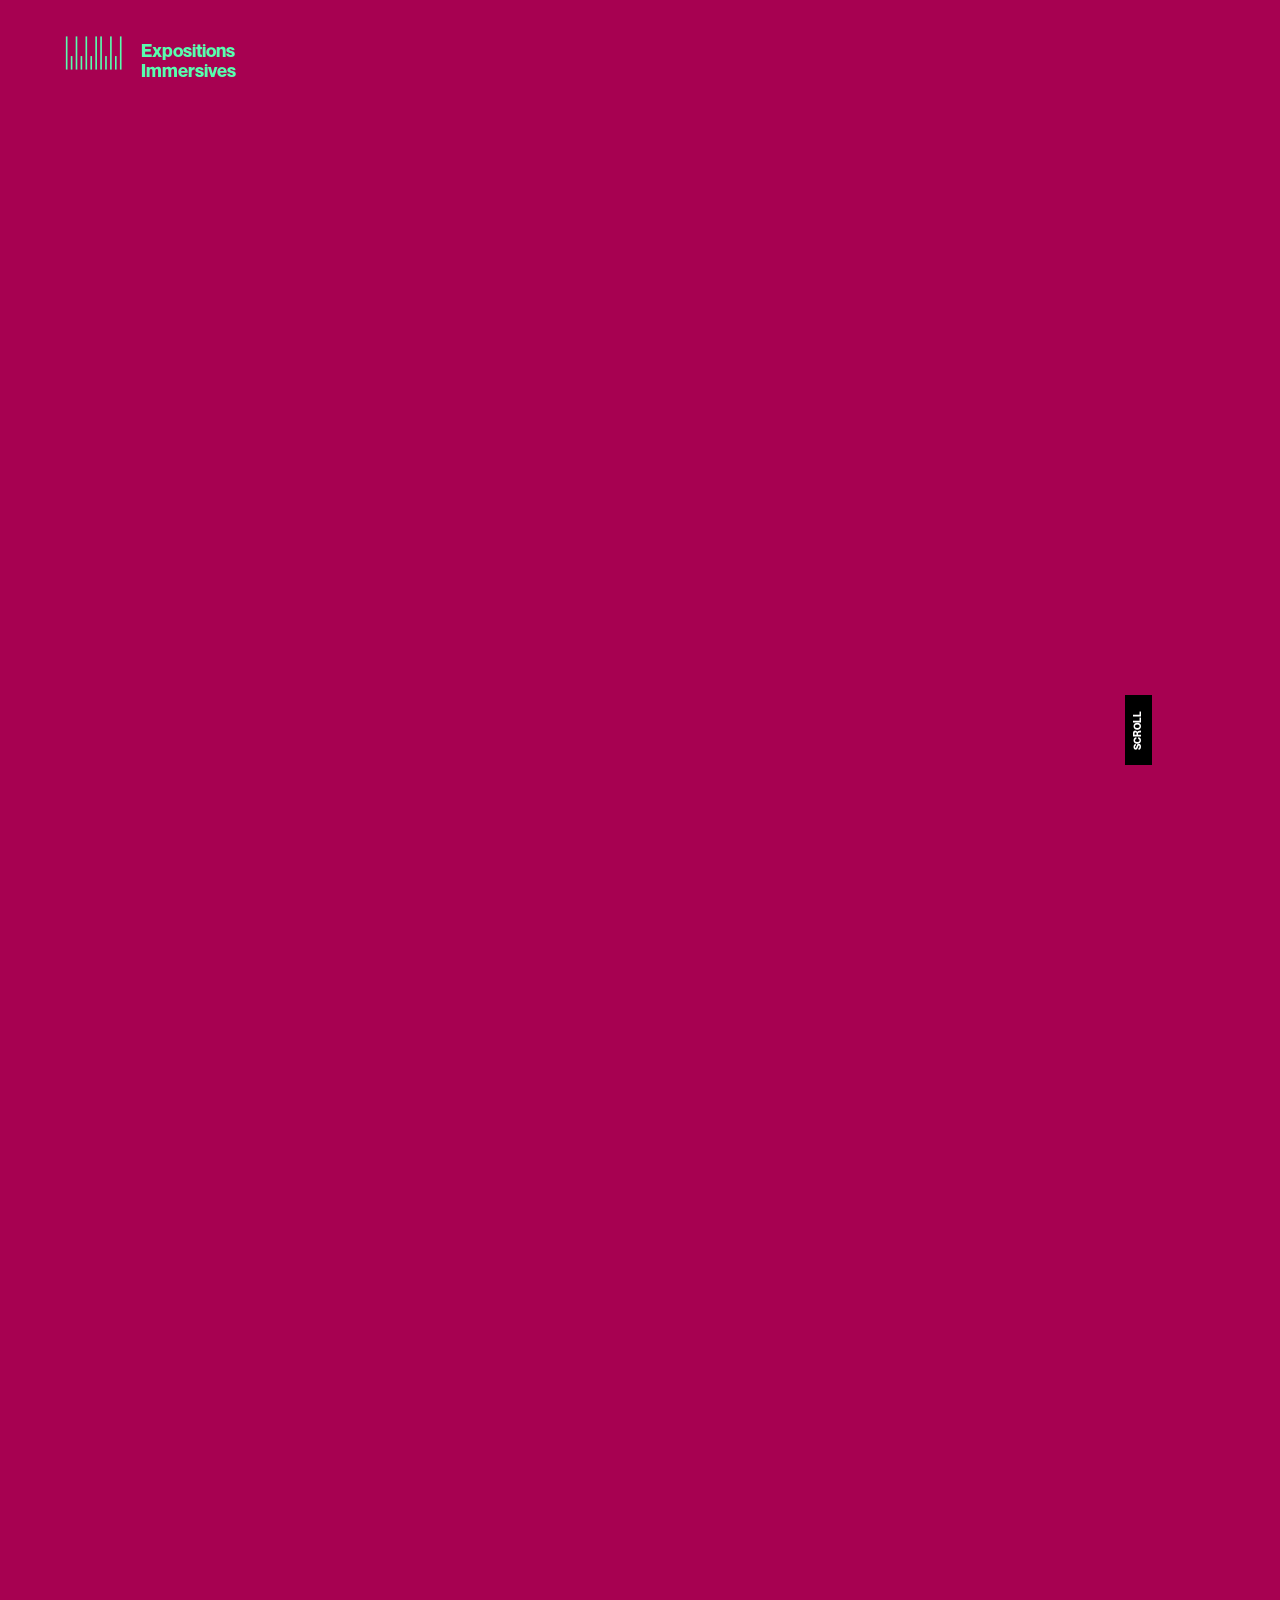
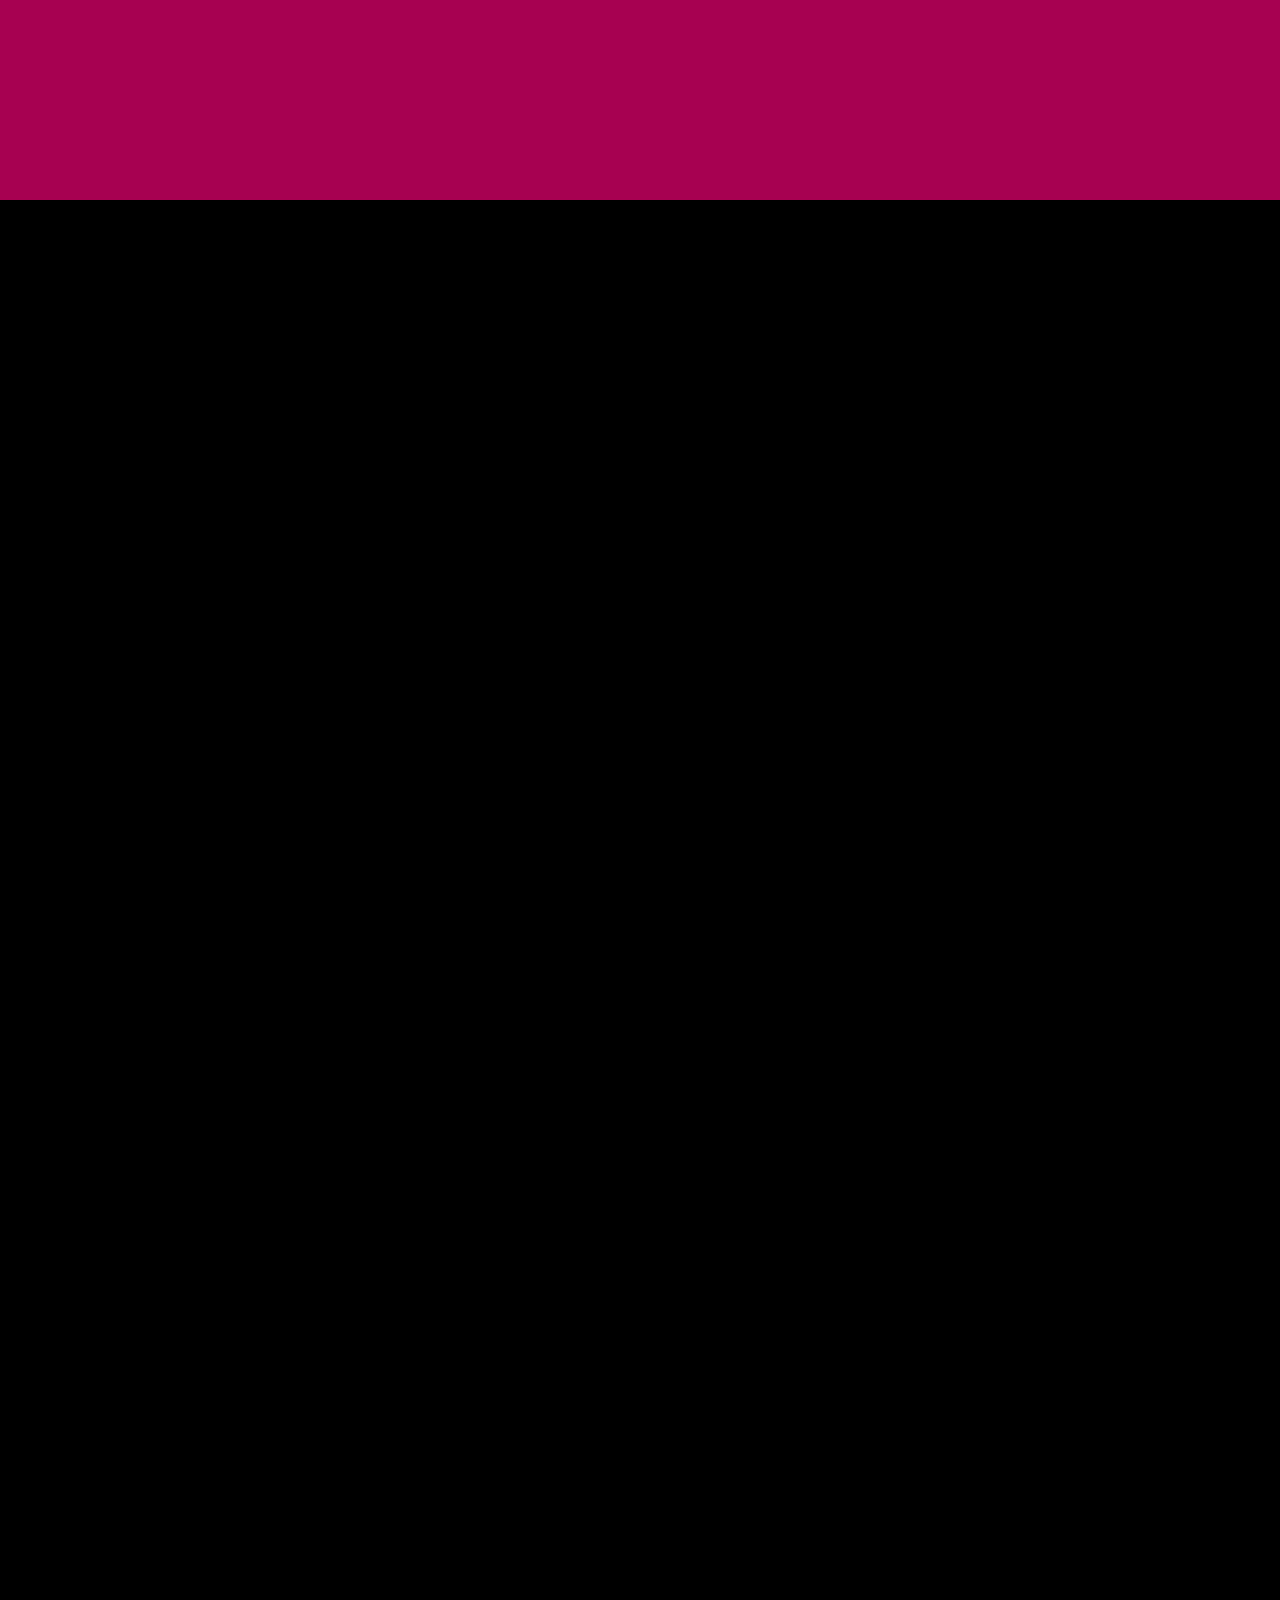
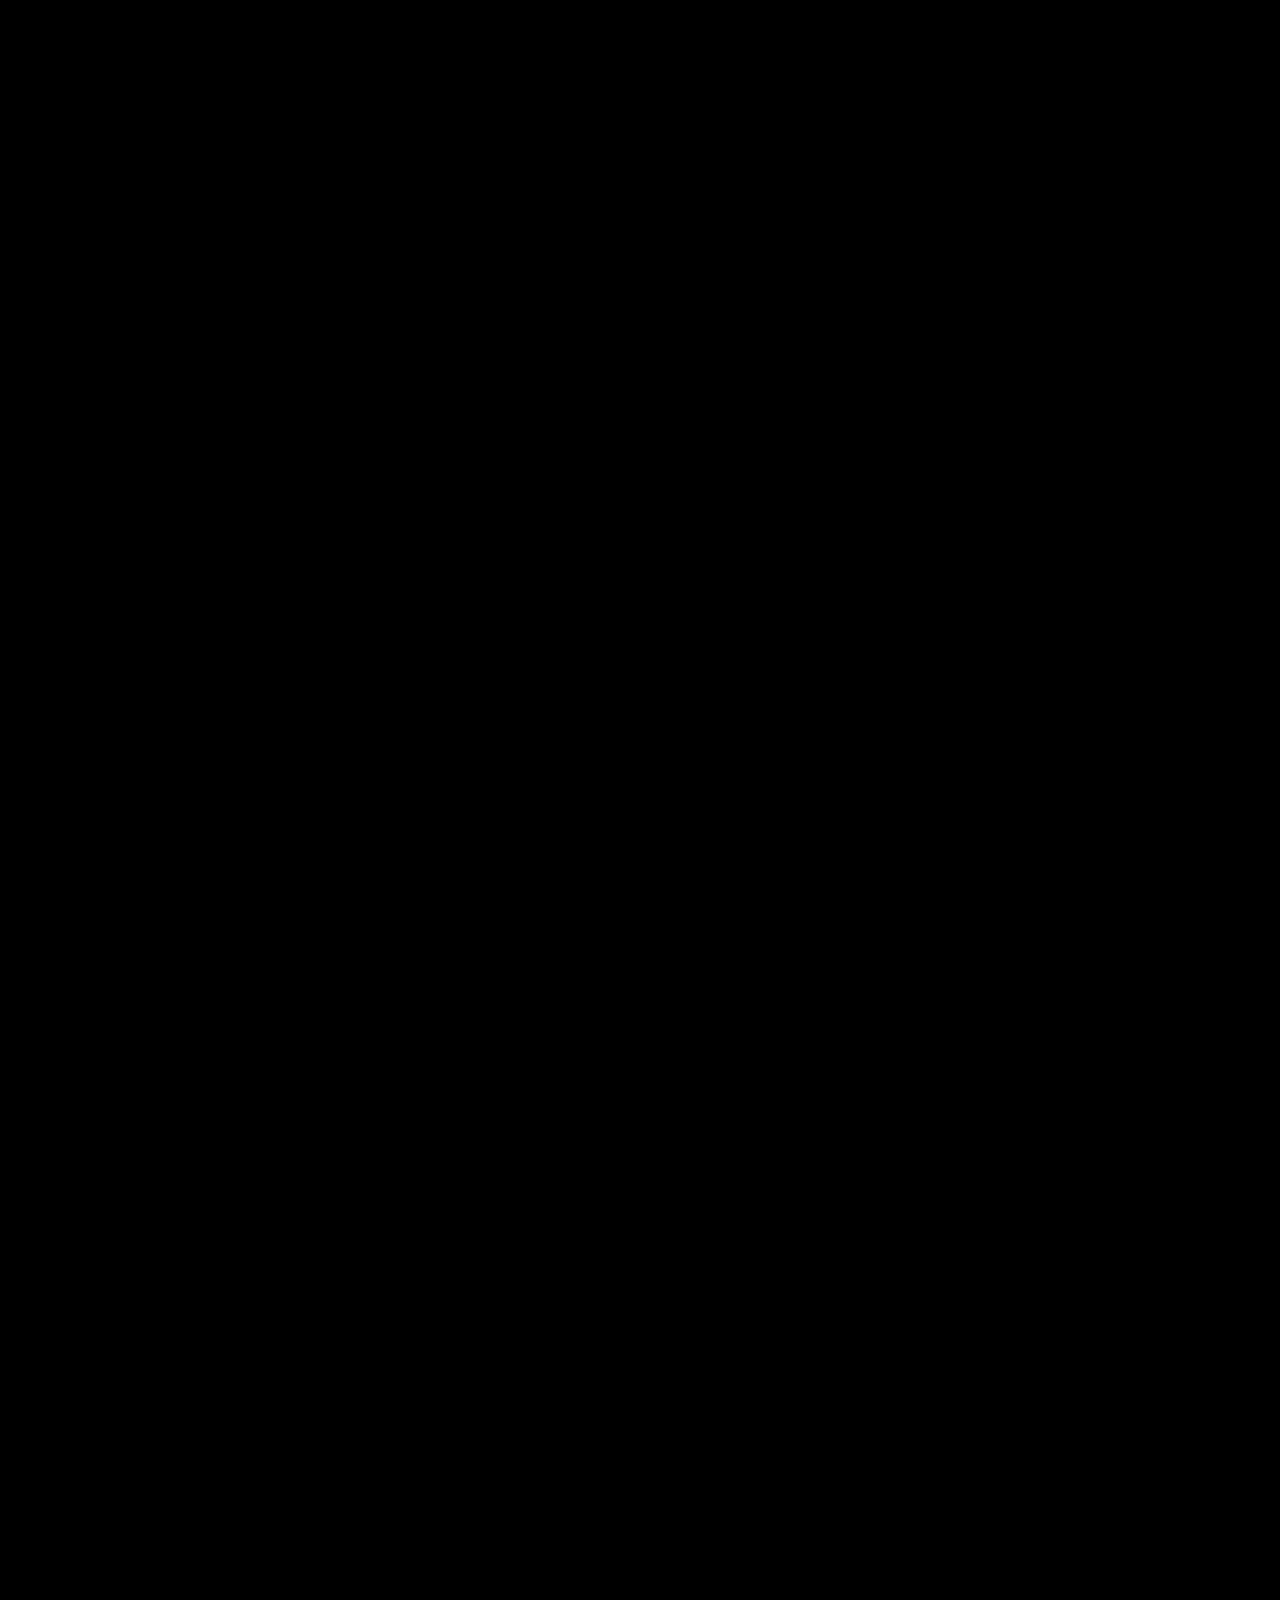
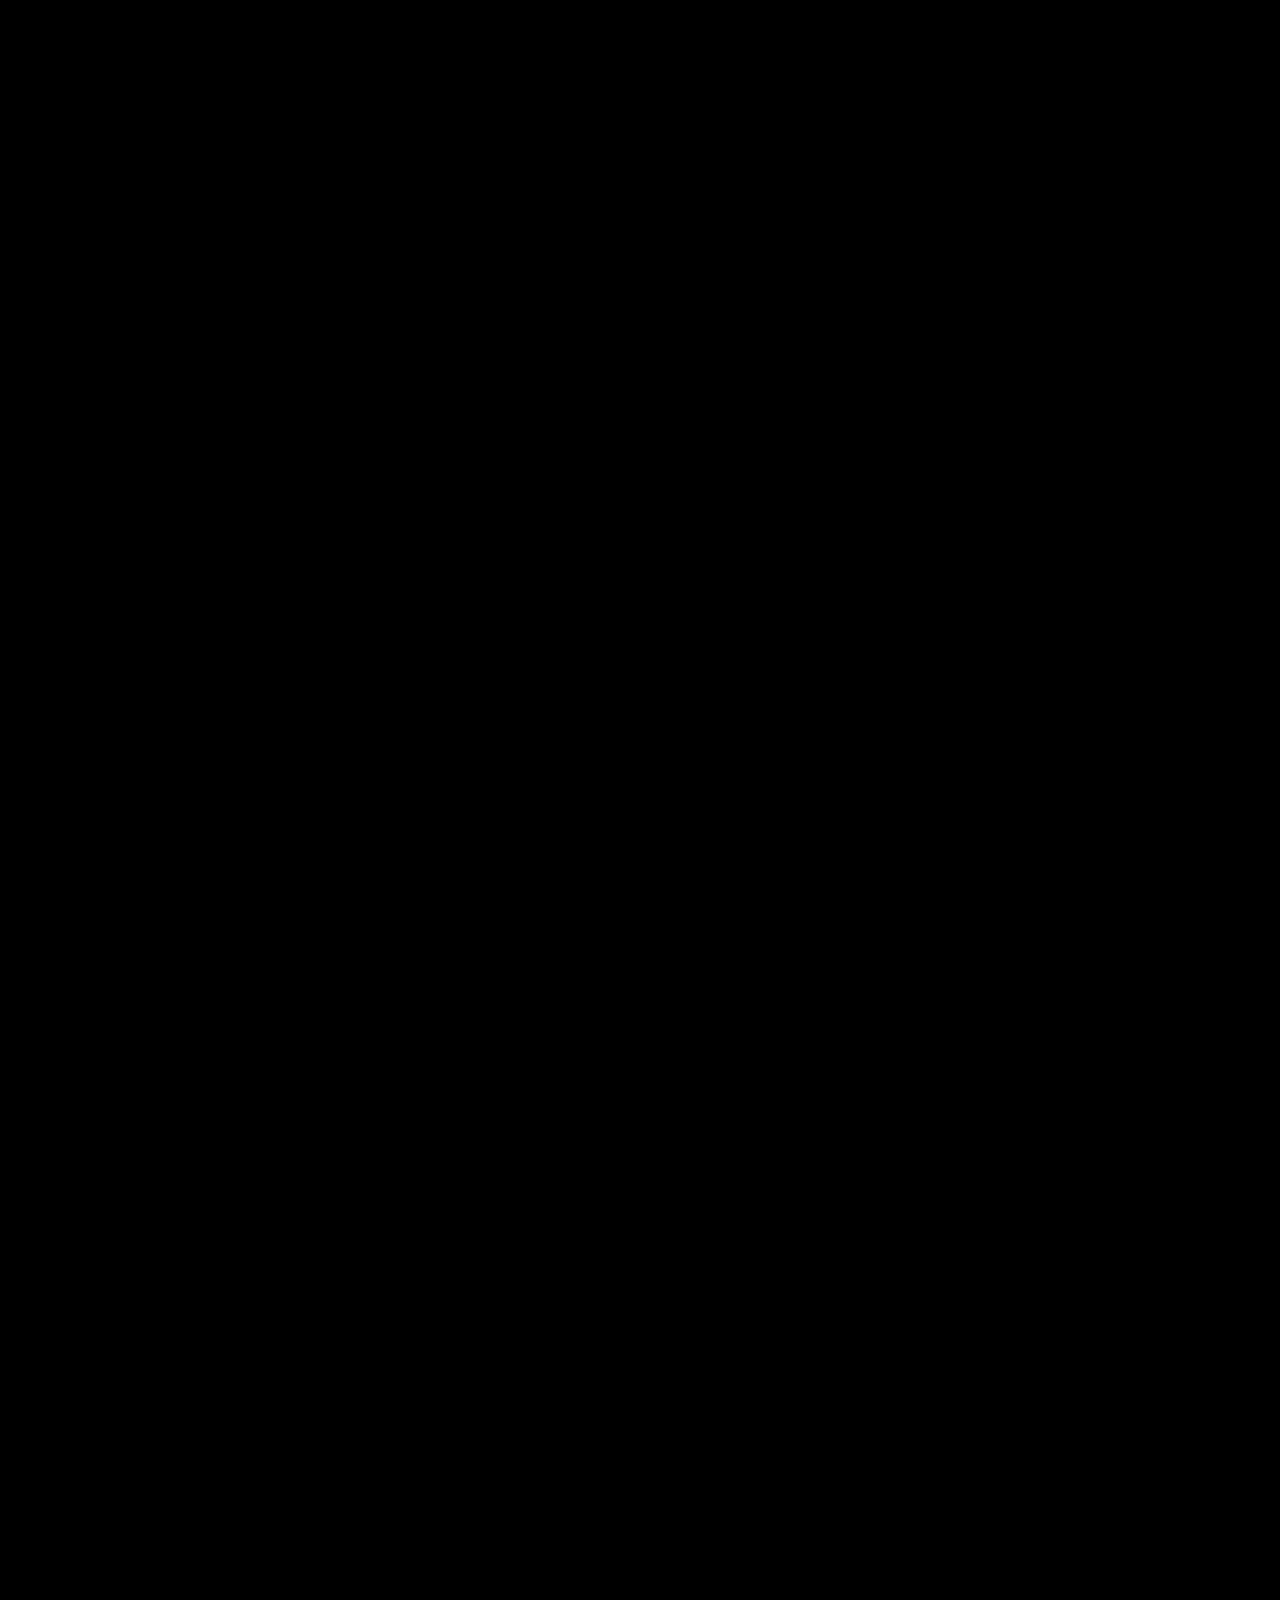
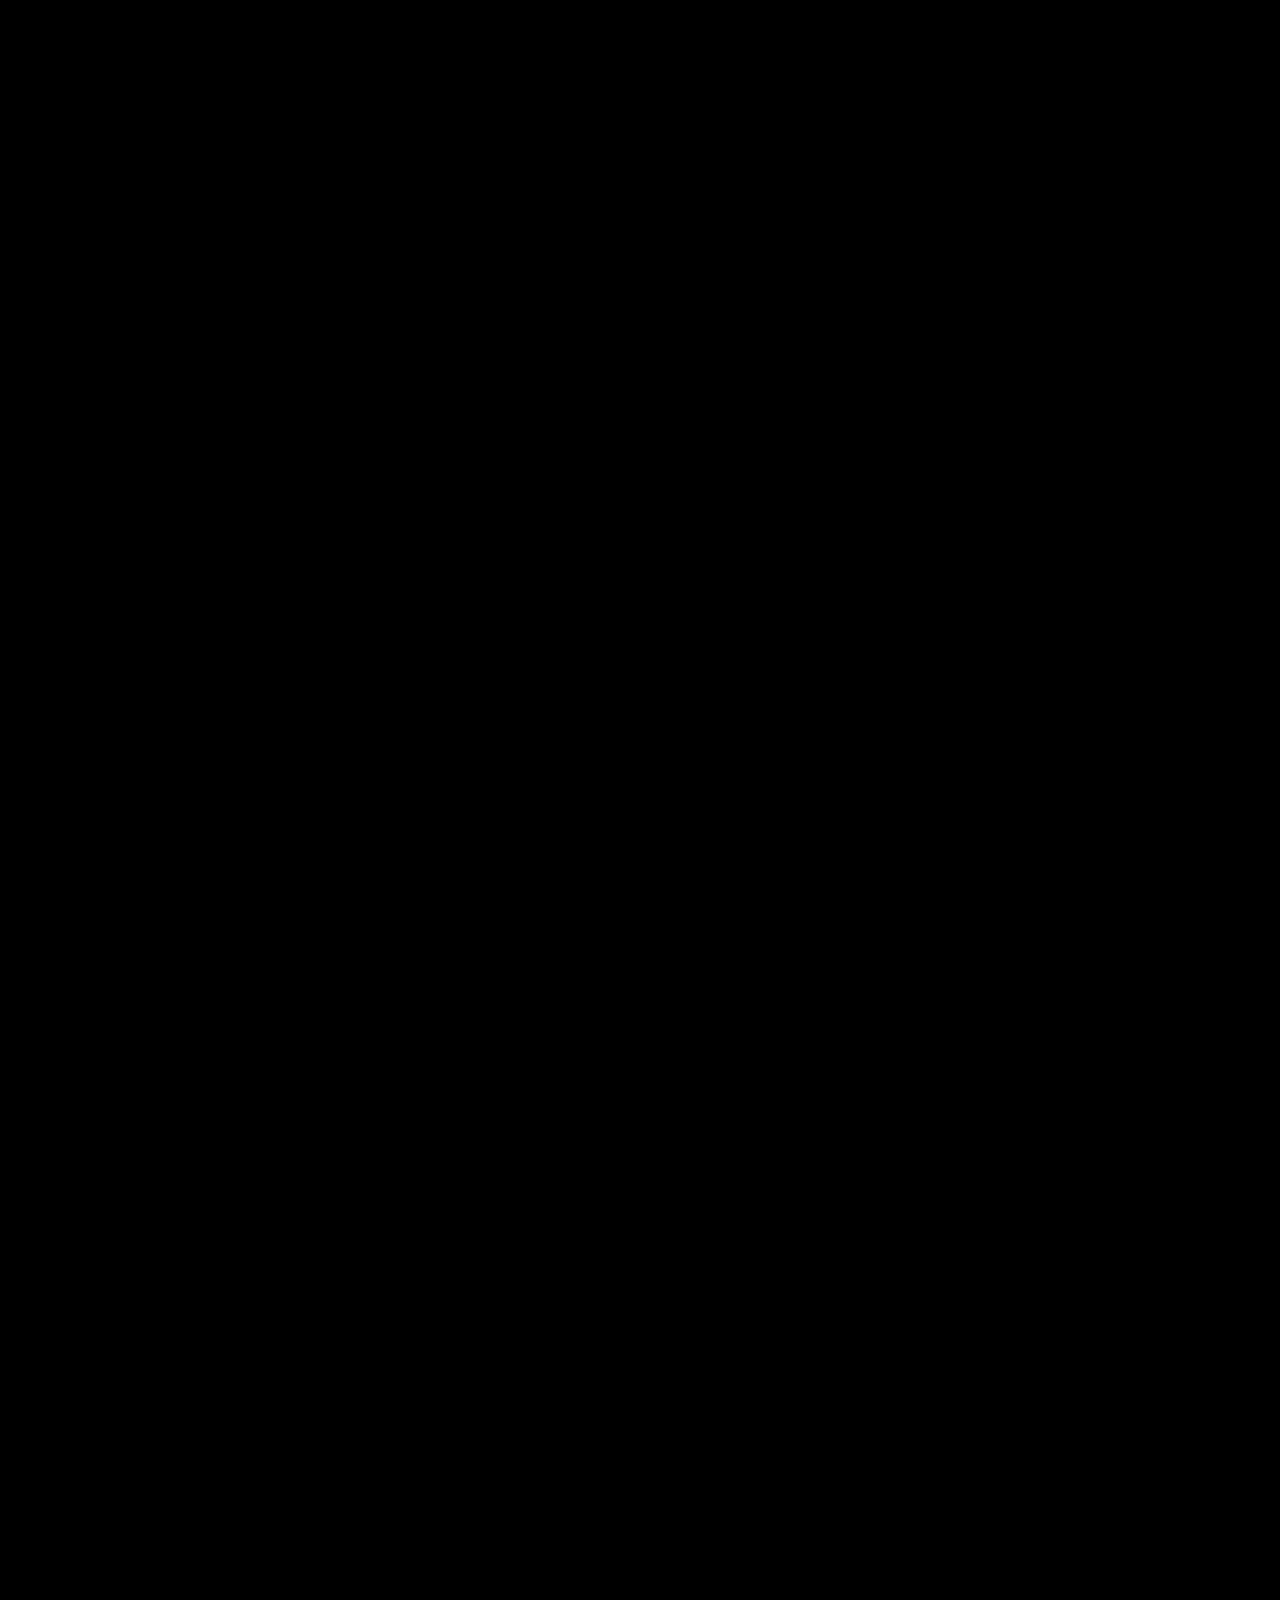
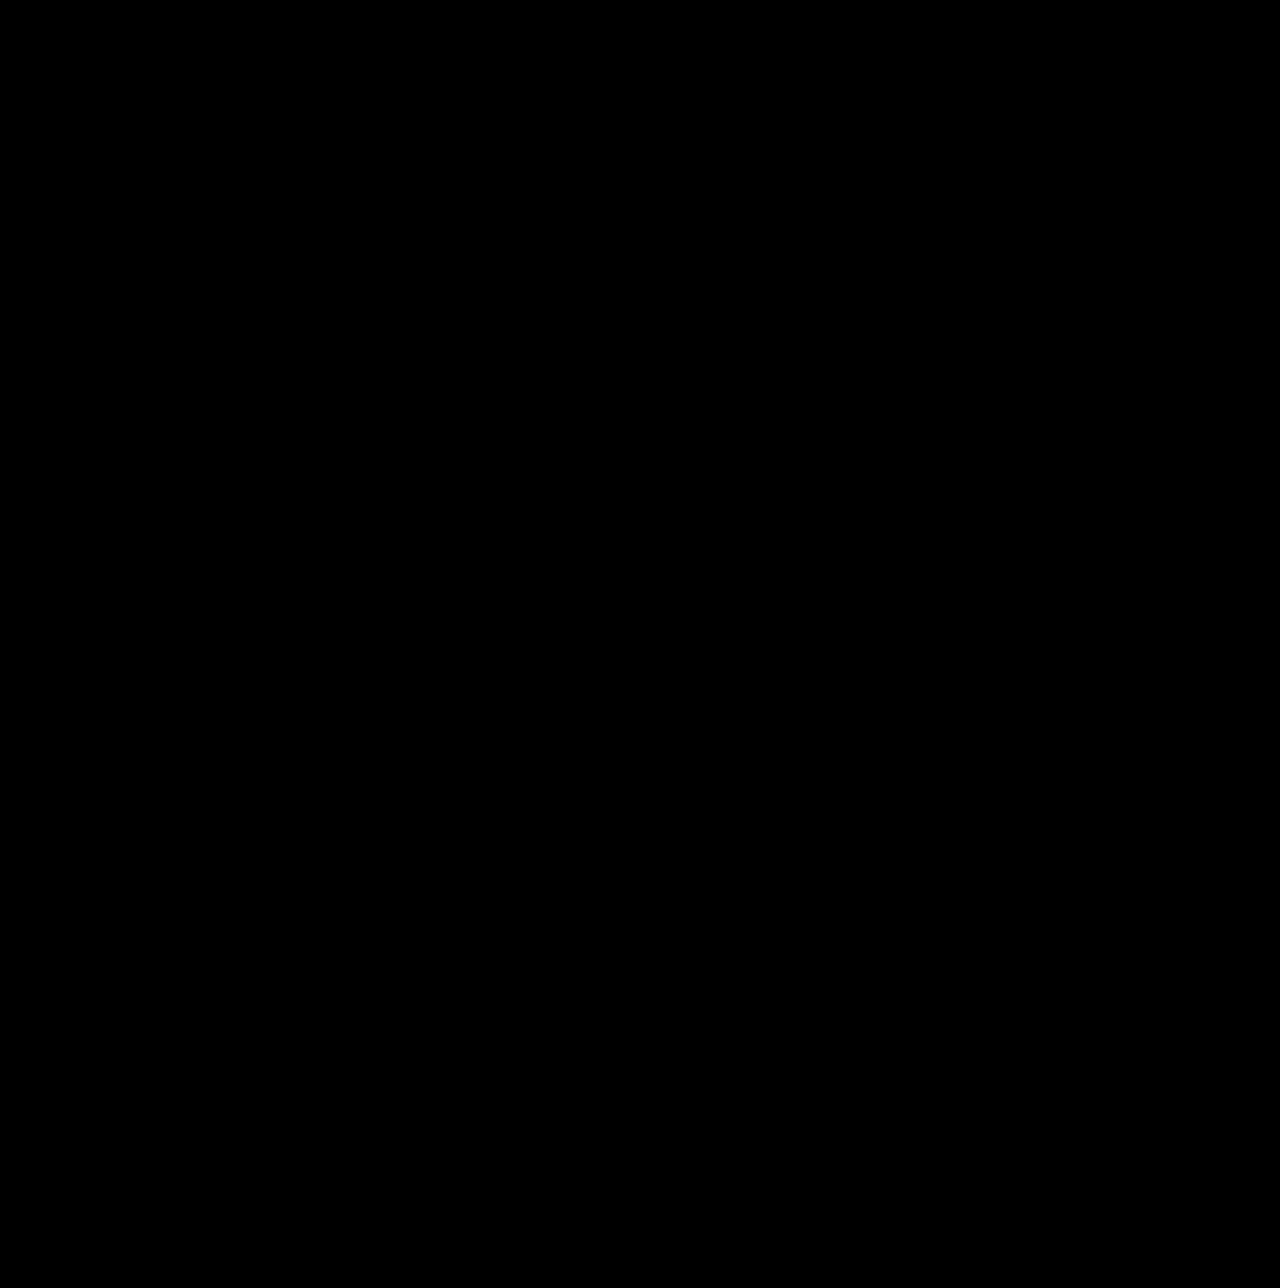
==== index.html @ f96a8cf1 "Archive site lililillilil" ====
<!DOCTYPE html>
<html lang="fr"><head><meta content="text/html; charset=UTF-8" http-equiv="Content-Type"/>

<meta content="width=device-width, initial-scale=1, minimum-scale=1" name="viewport"/>
<title>lililillilil - Expositions immersives sur mesure</title>
<meta content="Depuis 2008, Annabelle Mauger et Julien Baron conçoivent des expositions immersives sur des maîtres comme Van Gogh, Picasso ou Monet." name="description"/>
<link href="assets/css/main.css" rel="stylesheet"/>
<link href="assets/css/fix.css" rel="stylesheet"/>
<link href="assets/favicon/apple-touch-icon.png" rel="apple-touch-icon" sizes="180x180"/>
<link href="assets/favicon/favicon-32x32.png" rel="icon" sizes="32x32" type="image/png"/>
<link href="assets/favicon/favicon-16x16.png" rel="icon" sizes="16x16" type="image/png"/>

<meta content="#da532c" name="msapplication-TileColor"/>
<meta content="#ffffff" name="theme-color"/>
<meta content="fr_FR" property="og:locale"/>
<meta content="website" property="og:type"/>
<meta content="lililillilil - Expositions immersives sur mesure" property="og:title"/>
<meta content="Depuis 2008, Annabelle Mauger et Julien Baron conçoivent des expositions immersives sur des maîtres comme Van Gogh, Picasso ou Monet." property="og:description"/>

<meta content="lililillilil" property="og:site_name"/>

<meta content="summary_large_image" name="twitter:card"/>
<meta content="lililillilil - Expositions immersives sur mesure" name="twitter:title"/>
<meta content="Depuis 2008, Annabelle Mauger et Julien Baron conçoivent des expositions immersives sur des maîtres comme Van Gogh, Picasso ou Monet." name="twitter:description"/>

<meta content="noindex, nofollow" name="robots"/></head>
<body class="home">
<div aria-hidden="true" class="introCurtain"></div>
<noscript><style>.introCurtain{display:none}</style></noscript>

<div>

<script data-active="home" src="assets/scripts/menu.js"></script>
<div class="navbar">
<div class="navbar_left">
<button class="menuButton">
<svg fill="none" height="34" preserveaspectratio="xMidYMid meet" viewbox="0 0 290 166" xmlns="http://www.w3.org/2000/svg">
<rect clip-rule="evenodd" fill="#fff" fill-rule="evenodd" height="162" rx="0" ry="0" width="8" x="9" y="2"></rect>
<rect clip-rule="evenodd" fill="#fff" fill-rule="evenodd" height="66" rx="0" ry="0" width="8" x="33" y="98"></rect>
<rect clip-rule="evenodd" fill="#fff" fill-rule="evenodd" height="162" rx="0" ry="0" width="8" x="57" y="2"></rect>
<rect clip-rule="evenodd" fill="#fff" fill-rule="evenodd" height="66" rx="0" ry="0" width="8" x="81" y="98"></rect>
<rect clip-rule="evenodd" fill="#fff" fill-rule="evenodd" height="162" rx="0" ry="0" width="8" x="105" y="2"></rect>
<rect clip-rule="evenodd" fill="#fff" fill-rule="evenodd" height="66" rx="0" ry="0" width="8" x="129" y="98"></rect>
<rect clip-rule="evenodd" fill="#fff" fill-rule="evenodd" height="162" rx="0" ry="0" width="8" x="153" y="2"></rect>
<rect clip-rule="evenodd" fill="#fff" fill-rule="evenodd" height="162" rx="0" ry="0" width="8" x="177" y="2"></rect>
<rect clip-rule="evenodd" fill="#fff" fill-rule="evenodd" height="66" rx="0" ry="0" width="8" x="201" y="98"></rect>
<rect clip-rule="evenodd" fill="#fff" fill-rule="evenodd" height="162" rx="0" ry="0" width="8" x="225" y="2"></rect>
<rect clip-rule="evenodd" fill="#fff" fill-rule="evenodd" height="66" rx="0" ry="0" width="8" x="249" y="98"></rect>
<rect clip-rule="evenodd" fill="#fff" fill-rule="evenodd" height="162" rx="0" ry="0" width="8" x="273" y="2"></rect>
</svg>
</button>
<div class="navbar_title hide-sm">Expositions <br/><strong>Immersives</strong></div>
</div>

</div>
<div class="logoRender hidden">
<div class="logoRender_item logoRender_item--2" data-item="1"></div>
<div class="logoRender_item logoRender_item--3" data-item="2"></div>
<div class="logoRender_item logoRender_item--1" data-item="3"></div>
<div class="logoRender_item logoRender_item--1" data-item="4"></div>
<div class="logoRender_item logoRender_item--4" data-item="5"></div>
<div class="logoRender_item logoRender_item--1" data-item="6"></div>
<div class="logoRender_item logoRender_item--1" data-item="7"></div>
</div>
<div>
<div>
<div class="lcs" data-scroll-container="">
<section class="pSection pSection--intro" data-scroll="" data-scroll-call="sectionTitle" data-scroll-offset="50%, 50%" data-scroll-repeat="" data-scroll-section="" data-step="2" data-title="Expositions &lt;br /&gt;&lt;strong&gt;Immersives&lt;/strong&gt;">
<div class="pSection_call" data-scroll="" data-scroll-call="hideRender" data-scroll-offset="0%, 50%" data-scroll-repeat=""></div>
<div class="pSection_target pSection_target--introTag"></div>
<div class="pSection_target pSection_target--introRender"></div>
<div class="pSection_target pSection_target--introContent"></div>
<div class="pSection_call pSection_call--introRender" data-scroll="" data-scroll-call="introStep" data-scroll-offset="50%, 50%" data-scroll-repeat="" data-value="1"></div>
<div class="pSection_call pSection_call--introContent" data-scroll="" data-scroll-call="introStep" data-scroll-offset="50%, 50%" data-scroll-repeat="" data-value="2"></div>
<div class="introRender" data-scroll="" data-scroll-sticky="" data-scroll-target=".pSection_target--introRender">
<svg preserveaspectratio="xMidYMid slice" viewbox="0 0 1920 1080">
<mask id="logoMask">
<rect fill="white" height="1080" rx="7" width="1920" x="0" y="0"></rect>
<rect fill="black" height="530" rx="7" width="120" x="410" y="100">
<animatetransform attributename="transform" attributetype="XML" dur="45s" from="0 470 365" repeatcount="indefinite" to="-360 470 365" type="rotate"></animatetransform>
</rect>
<rect fill="black" height="330" rx="7" width="120" x="700" y="360">
<animatetransform attributename="transform" attributetype="XML" dur="35s" from="0 760 525" repeatcount="indefinite" to="360 760 525" type="rotate"></animatetransform>
</rect>
<rect fill="black" height="330" rx="7" width="120" x="900" y="100">
<animatetransform attributename="transform" attributetype="XML" dur="30s" from="0 960 265" repeatcount="indefinite" to="-360 960 265" type="rotate"></animatetransform>
</rect>
<rect fill="black" height="530" rx="7" width="120" x="1150" y="290">
<animatetransform attributename="transform" attributetype="XML" dur="35s" from="0 1210 515" repeatcount="indefinite" to="360 1210 515" type="rotate"></animatetransform>
</rect>
<rect fill="black" height="530" rx="7" width="120" x="1410" y="350">
<animatetransform attributename="transform" attributetype="XML" dur="30s" from="0 1470 615" repeatcount="indefinite" to="-360 1470 615" type="rotate"></animatetransform>
</rect>
</mask>
<rect fill="#A70151" height="1080" mask="url(#logoMask)" rx="7" width="1920" x="0" y="0"></rect>
<rect fill="none" height="330" opacity="0.25" rx="7" stroke="#FFF" stroke-width="2" width="120" x="600" y="200">
<animatetransform attributename="transform" attributetype="XML" dur="60s" from="0 660 365" repeatcount="indefinite" to="360 660 365" type="rotate"></animatetransform>
</rect>
<rect fill="none" height="330" opacity="0.25" rx="7" stroke="#FFF" stroke-width="2" width="120" x="1250" y="600">
<animatetransform attributename="transform" attributetype="XML" dur="65s" from="0 1310 765" repeatcount="indefinite" to="-360 1310 765" type="rotate"></animatetransform>
</rect>
<rect fill="none" height="530" opacity="0.25" rx="7" stroke="#FFF" stroke-width="2" width="120" x="410" y="290">
<animatetransform attributename="transform" attributetype="XML" dur="60s" from="0 470 555" repeatcount="indefinite" to="-360 470 555" type="rotate"></animatetransform>
</rect>
<rect fill="none" height="530" opacity="0.25" rx="7" stroke="#FFF" stroke-width="2" width="120" x="980" y="200">
<animatetransform attributename="transform" attributetype="XML" dur="65s" from="0 1040 465" repeatcount="indefinite" to="360 1040 465" type="rotate"></animatetransform>
</rect>
<rect fill="none" height="330" opacity="0.25" rx="7" stroke="#FFF" stroke-width="2" width="120" x="1500" y="100">
<animatetransform attributename="transform" attributetype="XML" dur="60s" from="0 1560 265" repeatcount="indefinite" to="360 1560 265" type="rotate"></animatetransform>
</rect>
</svg>
<video autoplay="" data-scroll="" data-scroll-call="toggleVideo" data-scroll-repeat="" loop="" muted="" playsinline="" preload="true" src="assets/media/lililillilil/home-banner-video.mp4"></video>
</div>
<div class="introContent" data-scroll="" data-scroll-sticky="" data-scroll-target=".pSection_target--introContent">
<div>
<div data-intro-par="-0.07"><h1 class="st1 ls-appear" data-scroll="">
        Expositions <br/><strong>Immersives</strong>
</h1></div>
<div data-intro-par="-0.03"><div class="subtitle ls-appear ls-delay--1" data-scroll="">en Image Totale©</div></div>
</div>
</div>
<div class="introTag" data-scroll="" data-scroll-sticky="" data-scroll-target=".pSection_target--introTag">
<div class="tag tag--dark">scroll</div>
</div>
</section>
<section class="pSection pSection--expos" data-scroll="" data-scroll-call="sectionTitle" data-scroll-offset="50%, 50%" data-scroll-repeat="" data-scroll-section="" data-title="Le Catalogue">
<div class="pSection_call" data-scroll="" data-scroll-call="updateRenderPosition" data-scroll-offset="50%, 50%" data-scroll-repeat="" data-value="left"></div>
<div class="container">
<div class="row">
<div class="col-7 offset-2 col-md-8 offset-md-1 col-sm-18 offset-sm-1" data-scroll data-scroll-speed="-0.8" data-par="1">
<h1 class="st1 ls-lines" data-scroll="" data-scroll-offset="30%">
<div class="line"><span class="line_content">Nos</span></div>
<div class="line"><span class="line_content"><strong>Expos</strong></span></div>
<div class="line"><span class="line_content"><strong></strong></span></div>
<div class="tag tag--dark ls-opacity" data-scroll="" data-scroll-offset="30%">Expériences</div>
<button class="hide-md navButton">
<svg class="downArrow" viewbox="0 0 11 16" xml:space="preserve" xmlns="http://www.w3.org/2000/svg">
<path d="m0 9.7 1.1-1.2L4.7 12V.8h1.6V12l3.6-3.5L11 9.7l-5.5 5.5z"></path>
</svg>
</button>
</h1>
</div>
<div class="col-9 col-sm-18 offset-sm-1 expoContent" data-scroll="" data-scroll-speed="2">
<div class="st2 st2--light st2--bigger ls-appear" data-scroll="" data-scroll-offset="30%">
<strong>Découvrez</strong> toutes les expositions immersives du catalogue <strong>Imagine.</strong>
<button class="hide-sm navButton nextSectionButton">
<svg class="downArrow" viewbox="0 0 11 16" xml:space="preserve" xmlns="http://www.w3.org/2000/svg"><path d="m0 9.7 1.1-1.2L4.7 12V.8h1.6V12l3.6-3.5L11 9.7l-5.5 5.5z"></path></svg>
</button>
</div>
<div class="expoCarouselWrap">
<div class="sliderButtons">
<button class="navButton expoCarousel_nav expoCarousel_nav--prev">
<svg class="leftArrow" viewbox="0 0 11 16" xml:space="preserve" xmlns="http://www.w3.org/2000/svg">
<path d="m0 9.7 1.1-1.2L4.7 12V.8h1.6V12l3.6-3.5L11 9.7l-5.5 5.5z"></path>
</svg>
</button>
<button class="navButton expoCarousel_nav expoCarousel_nav--next">
<svg class="rightArrow" viewbox="0 0 11 16" xml:space="preserve" xmlns="http://www.w3.org/2000/svg">
<path d="m0 9.7 1.1-1.2L4.7 12V.8h1.6V12l3.6-3.5L11 9.7l-5.5 5.5z"></path>
</svg>
</button>
</div>
<div class="marquee" aria-hidden="true"><ul class="marquee_content"><li>Immersive exhibitions -</li><li>Immersive exhibitions -</li></ul><ul class="marquee_content"><li>Immersive exhibitions -</li><li>Immersive exhibitions -</li></ul></div>
<div class="expoCarousel">
<div class="embla">
<div class="embla__container">

<div class="embla__slide">
<div class="expoCarousel_item">
<div class="expoCarousel_item_cover ls-cover ls-cover--ltr" data-scroll="">
<div class="imageRender" data-url="assets/media/imagine-van-gogh/imagine-van-gogh-sunflowers.jpg">
<div class="imageRender_cover"></div>
</div>
<div class="expoCarousel_item_title">Imagine Van Gogh</div>
<a class="expoCarousel_item_link" data-cursor="Découvrez le catalogue" data-transition-bg="#A70151" href="exposition-immersive/imagine-van-gogh/index.html"></a>
</div>
<div class="expoCarousel_item_content">
<h4 class="st5">Imagine Van Gogh, la toute première exposition immersive au monde dédiée à l'art de Vincent Van Gogh.</h4>
<div>Cette expérience artistique en Image Totale<sup>©</sup> plonge les visiteurs dans un rêve éveillé peint par le génie hollandais.</div>
<div class="show-xs">
<a class="button" data-transition-bg="#A70151" href="exposition-immersive/imagine-van-gogh/index.html">learn more</a>
</div>
</div>
</div>
</div>
<div class="embla__slide">
<div class="expoCarousel_item">
<div class="expoCarousel_item_cover ls-cover ls-cover--ltr" data-scroll="">
<div class="imageRender" data-url="assets/media/imagine-monet/imagine-monet-rising-sun-etretat.jpg">
<div class="imageRender_cover"></div>
</div>
<div class="expoCarousel_item_title">Imagine Monet</div>
<a class="expoCarousel_item_link" data-cursor="Découvrez le catalogue" data-transition-bg="#A70151" href="exposition-immersive/imagine-monet/index.html"></a>
</div>
<div class="expoCarousel_item_content">
<h4 class="st5">Imagine Monet, l'exposition immersive sur le Père de l'Impressionnisme.</h4>
<div>Au cours de leur visite, les spectateurs sont immergés dans une expérience multi-sensorielle en Image Totale©. Un voyage entre Londres et Argenteuil, puis à Giverny au cœur du jardin de Claude Monet.</div>
<div class="show-xs">
<a class="button" data-transition-bg="#A70151" href="exposition-immersive/imagine-monet/index.html">learn more</a>
</div>
</div>
</div>
</div>
<div class="embla__slide">
<div class="expoCarousel_item">
<div class="expoCarousel_item_cover ls-cover ls-cover--ltr" data-scroll="">
<div class="imageRender" data-url="assets/media/imagine-da-vinci/imagine-da-vinci-mona-lisa-villette.jpg">
<div class="imageRender_cover"></div>
</div>
<div class="expoCarousel_item_title">Imagine Da Vinci</div>
<a class="expoCarousel_item_link" data-cursor="Découvrez le catalogue" data-transition-bg="#A70151" href="exposition-immersive/imagine-da-vinci/index.html"></a>
</div>
<div class="expoCarousel_item_content">
<h4 class="st5">Imagine Da Vinci, la première exposition immersive consacrée aux créations du génie italien.</h4>
<div>Les visiteurs explorent en Image Totale<sup>©</sup> l'œuvre de Léonard de Vinci, peintre de la Joconde mais aussi inventeur, architecte, scientifique, sculpteur et bien plus…</div>
<div class="show-xs">
<a class="button" data-transition-bg="#A70151" href="exposition-immersive/imagine-da-vinci/index.html">learn more</a>
</div>
</div>
</div>
</div>
</div>
</div>
</div>
</div>
</div>
</div>
</div>
</section>
<section class="pSection pSection--creators" data-scroll="" data-scroll-call="sectionTitle" data-scroll-offset="50%, 50%" data-scroll-repeat="" data-scroll-section="" data-title="Annabelle &amp; Julien">
<div class="pSection_call" data-scroll="" data-scroll-call="updateRenderPosition" data-scroll-offset="50%, 50%" data-scroll-repeat="" data-value="right"></div>
<div class="pSection_target pSection_target--creators"></div>
<a class="pSection_link" data-cursor="Qui nous sommes" data-transition-bg="#000000" href="createurs-annabelle-mauger-julien-baron/index.html"></a>
<div class="creatorsWrap">
<div class="creators" data-scroll="" data-scroll-sticky="" data-scroll-target=".pSection_target--creators">
<h1 class="st1 ls-lines" data-scroll="" data-scroll-offset="30%">
<div class="line"><span class="line_content"><strong>Annabelle</strong></span></div>
<div class="line"><span class="line_content">&amp; Julien</span></div>
<div class="tag tag--dark show-sm ls-opacity" data-scroll="" data-scroll-offset="30%">Les Créateurs</div>
</h1>
<div class="st2 st2--light ls-appear hide-xs" data-scroll="" data-scroll-offset="30%">
<div class="tag tag--dark hide-sm">Les Créateurs</div>
        Découvrez l'histoire de l'équipe qui créa <strong>la première exposition immersive numérique</strong> en 2008 et comment ils conçoivent aujourd'hui des <strong>expériences immersives sur mesure.</strong>
</div>
<button class="navButton nextSectionButton ls-appear hide-xs" data-scroll="">
<svg class="downArrow" viewbox="0 0 11 16" xml:space="preserve" xmlns="http://www.w3.org/2000/svg">
<path d="m0 9.7 1.1-1.2L4.7 12V.8h1.6V12l3.6-3.5L11 9.7l-5.5 5.5z"></path>
</svg>
</button>
</div>
<div class="creator_cover hide-xs">
<div class="imageRender" data-url="assets/media/lililillilil/annabelle-mauger-1200.jpg">
<div class="imageRender_cover"></div>
</div>
</div>
<div class="creator_cover">
<div class="imageRender" data-url="assets/media/lililillilil/julien-baron-1200.jpg">
<div class="imageRender_cover"></div>
</div>
</div>
</div>
<div class="creator_contentMobile show-xs">
<div class="st2 st2--light ls-appear" data-scroll="">
<div class="tag tag--dark hide-sm">STORY</div>
      Découvrez l'histoire de l'équipe qui créa <strong>la première exposition immersive numérique</strong> en 2008 et comment ils conçoivent aujourd'hui des <strong>expériences immersives sur mesure.</strong>
</div>
<a class="button ls-appear" data-scroll="" data-transition-bg="#000000" href="createurs-annabelle-mauger-julien-baron/index.html">learn more</a>
</div>
</section>
<section class="pSection pSection--history" data-scroll="" data-scroll-call="sectionTitle" data-scroll-offset="50%, 50%" data-scroll-repeat="" data-scroll-section="" data-title="Image Totale&lt;sup&gt;©&lt;/sup&gt;">
<div class="pSection_call" data-scroll="" data-scroll-call="updateRenderPosition" data-scroll-offset="50%, 50%" data-scroll-repeat="" data-value="right"></div>
<a class="pSection_link" data-cursor="En savoir plus" data-transition-bg="#2A827C" href="image-totale/index.html"></a>
<div class="container">
<div class="historyHeader">
<div class="historyHeader_date ls-appear" data-scroll="">19<br/>77</div>
<div class="historyHeader_stack ls-appear" data-scroll="">
<div class="historyHeader_stack_item" data-scroll="" data-scroll-speed="2">
<div class="imageRender" data-url="assets/media/lililillilil/cathedrale-images-albert-plecy.jpg">
<div class="imageRender_cover"></div>
</div>
</div>
<div class="historyHeader_stack_item" data-scroll="" data-scroll-speed="3">
<div class="imageRender" data-url="assets/media/lililillilil/cathedrale-images-topoprojection-mapping.jpg">
<div class="imageRender_cover"></div>
</div>
</div>
<div class="historyHeader_stack_item" data-scroll="" data-scroll-speed="4">
<div class="imageRender" data-url="assets/media/lililillilil/cathedrale-images-first-exhibition.jpg">
<div class="imageRender_cover"></div>
</div>
</div>
</div>
</div>
<div class="row">
<div class="col-11 offset-2 offset-md-1 col-sm-18 offset-sm-1" data-scroll data-scroll-speed="-0.5" data-par="1">
<h1 class="st1 ls-lines" data-scroll="" data-scroll-offset="30%">
<div class="line"><span class="line_content">Image</span></div>
<div class="line"><span class="line_content"><strong>Totale<sup>©</sup></strong></span></div>
<div class="tag tag--dark ls-opacity" data-scroll="" data-scroll-offset="30%">Héritage</div>
</h1>
<div class="st2 st2--light ls-appear" data-scroll="" data-scroll-offset="30%">
          « Que ce soit dans le livre, le journal, le magazine, le tableau, l’écran, <strong>l’image est toujours prisonnière, enfermée dans un cadre</strong>. Le lecteur, le spectateur regardent ainsi un monde imaginaire captif de structures réduites et rigides. <strong>Le monde réel, qui est partout, avec le ciel, le sol, ses jeux d’ombres et de lumières, c’est l’Image Totale©</strong> » <br/>- Albert Plécy
          <button class="navButton nextSectionButton svgLightgreen">
<svg class="downArrow" viewbox="0 0 11 16" xml:space="preserve" xmlns="http://www.w3.org/2000/svg">
<path class="st10" d="m0 9.7 1.1-1.2L4.7 12V.8h1.6V12l3.6-3.5L11 9.7l-5.5 5.5z"></path>
</svg>
</button>
</div>
<div class="show-xs">
<a class="button" data-transition-bg="#2A827C" href="image-totale/index.html">learn more</a>
</div>
</div>
</div>
</div></section>

<footer>
<section class="pSection--sales" data-scroll-section="">
<div class="pSection_call" data-scroll="" data-scroll-call="hideRender" data-scroll-offset="50%, 50%" data-scroll-repeat=""></div>
<div class="container">
<div class="row">
<div class="col-12 offset-2 offset-md-1 col-xs-18">
<div class="salesTitle">
<div class="tag tag--dark">CONTACT</div>
                        Informations<br/><strong>business@lililillilil.com</strong>
</div>
</div>
</div>
</div>
<a class="pSection_link" data-cursor="contact" href="#"></a>
</section>
<section class="pSection--footer" data-scroll-section="">
<div class="marquee" aria-hidden="true"><ul class="marquee_content"><li><a href="https://www.linkedin.com/company/lililillilil/" target="_blank" rel="noopener">Follow us on Linkedin</a></li><li><a href="https://www.linkedin.com/company/lililillilil/" target="_blank" rel="noopener">Follow us on Linkedin</a></li></ul><ul class="marquee_content"><li><a href="https://www.linkedin.com/company/lililillilil/" target="_blank" rel="noopener">Follow us on Linkedin</a></li><li><a href="https://www.linkedin.com/company/lililillilil/" target="_blank" rel="noopener">Follow us on Linkedin</a></li></ul></div>
<div class="container">
<div class="row row--bottom">
<div class="col-2 offset-2 col-xs-16 col--last-xs">
<svg class="footerLogo" aria-label="lililillilil" role="img" fill="none" preserveaspectratio="xMidYMid meet" viewbox="0 0 290 166" xmlns="http://www.w3.org/2000/svg"><rect clip-rule="evenodd" fill="#fff" fill-rule="evenodd" height="162" rx="0" ry="0" width="8" x="9" y="2"></rect><rect clip-rule="evenodd" fill="#fff" fill-rule="evenodd" height="66" rx="0" ry="0" width="8" x="33" y="98"></rect><rect clip-rule="evenodd" fill="#fff" fill-rule="evenodd" height="162" rx="0" ry="0" width="8" x="57" y="2"></rect><rect clip-rule="evenodd" fill="#fff" fill-rule="evenodd" height="66" rx="0" ry="0" width="8" x="81" y="98"></rect><rect clip-rule="evenodd" fill="#fff" fill-rule="evenodd" height="162" rx="0" ry="0" width="8" x="105" y="2"></rect><rect clip-rule="evenodd" fill="#fff" fill-rule="evenodd" height="66" rx="0" ry="0" width="8" x="129" y="98"></rect><rect clip-rule="evenodd" fill="#fff" fill-rule="evenodd" height="162" rx="0" ry="0" width="8" x="153" y="2"></rect><rect clip-rule="evenodd" fill="#fff" fill-rule="evenodd" height="162" rx="0" ry="0" width="8" x="177" y="2"></rect><rect clip-rule="evenodd" fill="#fff" fill-rule="evenodd" height="66" rx="0" ry="0" width="8" x="201" y="98"></rect><rect clip-rule="evenodd" fill="#fff" fill-rule="evenodd" height="162" rx="0" ry="0" width="8" x="225" y="2"></rect><rect clip-rule="evenodd" fill="#fff" fill-rule="evenodd" height="66" rx="0" ry="0" width="8" x="249" y="98"></rect><rect clip-rule="evenodd" fill="#fff" fill-rule="evenodd" height="162" rx="0" ry="0" width="8" x="273" y="2"></rect></svg>
<button class="navButton scrollTop">
<svg class="upArrow" viewbox="0 0 11 16" xml:space="preserve" xmlns="http://www.w3.org/2000/svg">
<path d="m0 9.7 1.1-1.2L4.7 12V.8h1.6V12l3.6-3.5L11 9.7l-5.5 5.5z"></path>
</svg>
</button>
</div>
<div class="col-4 offset-1 col-xs-16 offset-xs-2">
                    lililillilil<br/>
<span data-prepend="business">@lililillilil.com</span><br/>
                    +33 6 52 40 13 53<br/>
<a href="https://www.linkedin.com/company/lililillilil/">Linkedin</a>
</div>
<div class="col-4 offset-1 col-xs-16 offset-xs-2">
                    31D rue du Bourbonnais<br/>
                    69009 Lyon<br/>
                    France
                </div>
<div class="col-4 offset-1 col-xs-16 offset-xs-2">
<a data-transition-bg="#FFFFFF" href="mentions-legales/index.html">mentions légales</a><br/>
                    © lililillilil 2026<br/>
                    Design de  <a class="type8_open" href="#">type8 studio</a>
</div>
</div>
</div>
</section>
</footer>
</div></div></div>
</div>
<div class="cursor"><div class="cursor_content"></div></div>
<div class="type8credits_count">
<span>0</span><strong>/8</strong>
</div>
<div class="type8credits">
<div class="type8credits_bg"></div>
<div class="type8credits_box">
<div class="type8credits_topbar">
<div>
<a href="https://type8studio.netlify.app/" target="_blank"><strong>type8</strong>.studio</a> ///////////// <strong>crédits</strong>
</div>
<button class="type8credits_close" type="button">X</button>
</div>
<div class="type8credits_video">
<video loop="" playsinline="" src="assets/videos/showreel-21.mp4"></video>
<a class="type8credits_video_link" href="https://type8studio.netlify.app/" target="_blank"></a>
</div>
</div>
</div>
<script>(function(){var c=document.querySelector(".introCurtain");if(!c)return;var d=0,go=function(){if(d)return;d=1;c.classList.add("is-go")};if(document.readyState==="complete"){setTimeout(go,80)}else{window.addEventListener("load",function(){setTimeout(go,80)},{once:true});setTimeout(go,700)}})();</script>
<script>(function(){var s=document.querySelector(".pSection--expos");var els=[].slice.call(document.querySelectorAll("[data-intro-par]"));if(!s||!els.length||(window.matchMedia&&matchMedia("(prefers-reduced-motion: reduce)").matches))return;var cur=0;function y(){return s.offsetTop-s.getBoundingClientRect().top}function tick(){cur+=(y()-cur)*0.12;els.forEach(function(e){var f=parseFloat(e.getAttribute("data-intro-par"));var o=Math.max(-110,Math.min(0,cur*f));e.style.transform="translate3d(0,"+o.toFixed(1)+"px,0)"});requestAnimationFrame(tick)}tick()})();</script>
<script src="assets/scripts/app.js"></script>
</body></html>
---- assets/css/main.css ----
.vhidden{position:absolute;overflow:hidden;clip:rect(0 0 0 0);height:1px;width:1px;margin:-1px;padding:0;border:0}.pRelative{position:relative}.text-left{text-align:left}.text-center{text-align:center}.text-right{text-align:right}.show-md-f,.show-md-ib,.show-md,.show-sm-f,.show-sm-ib,.show-sm,.show-xs-f,.show-xs-ib,.show-xs{display:none}@media (max-width: 1199px){.show-md-f{display:flex !important}.show-md-ib{display:inline-block}.show-md{display:block}.hide-md{display:none}}@media (max-width: 979px){.show-sm-f{display:flex !important}.show-sm-ib{display:inline-block}.show-sm{display:block}.hide-sm{display:none}}@media (max-width: 767px){.show-xs-f{display:flex !important}.show-xs-ib{display:inline-block}.show-xs{display:block}.hide-xs{display:none}}.svgLightgreen{color:#2A827C}.upArrow,.downArrow,.leftArrow,.rightArrow{height:16px;width:11px;margin:auto}.speaker{height:16px;width:11px;margin:auto}.leftArrow{transform:rotate(90deg)}.rightArrow{transform:rotate(-90deg)}.upArrow{transform:rotate(180deg)}.speaker,.downArrow{margin:auto}.bold{font-weight:700}@keyframes rotate{0%{transform:rotateZ(-360deg)}100%{transform:rotateZ(0deg)}}@keyframes rotateInverse{0%{transform:rotateZ(360deg)}100%{transform:rotateZ(0deg)}}@font-face{font-family:'Lyon Display';src:url("../fonts/LyonDisplay-Regular.woff2") format("woff2");font-weight:normal;font-style:normal;font-display:swap}@font-face{font-family:'Lyon Display';src:url("../fonts/LyonDisplay-Black.woff2") format("woff2");font-weight:900;font-style:normal;font-display:swap}@font-face{font-family:'Lyon Display';src:url("../fonts/LyonDisplay-BlackItalic.woff2") format("woff2");font-weight:900;font-style:italic;font-display:swap}@font-face{font-family:'Lyon Display';src:url("../fonts/LyonDisplay-LightItalic.woff2") format("woff2");font-weight:300;font-style:italic;font-display:swap}@font-face{font-family:'Lyon Display';src:url("../fonts/LyonDisplay-Bold.woff2") format("woff2");font-weight:bold;font-style:normal;font-display:swap}@font-face{font-family:'Lyon Display';src:url("../fonts/LyonDisplay-BoldItalic.woff2") format("woff2");font-weight:bold;font-style:italic;font-display:swap}@font-face{font-family:'Lyon Display';src:url("../fonts/LyonDisplay-RegularItalic.woff2") format("woff2");font-weight:normal;font-style:italic;font-display:swap}@font-face{font-family:'Lyon Display';src:url("../fonts/LyonDisplay-Medium.woff2") format("woff2");font-weight:500;font-style:normal;font-display:swap}@font-face{font-family:'Lyon Display';src:url("../fonts/LyonDisplay-Light.woff2") format("woff2");font-weight:300;font-style:normal;font-display:swap}@font-face{font-family:'Lyon Display';src:url("../fonts/LyonDisplay-MediumItalic.woff2") format("woff2");font-weight:500;font-style:italic;font-display:swap}@font-face{font-family:'Neue Montreal';src:url("../fonts/NeueMontreal-Thin.woff2") format("woff2");font-weight:100;font-style:normal;font-display:swap}@font-face{font-family:'Neue Montreal';src:url("../fonts/NeueMontreal-Bold.woff2") format("woff2");font-weight:bold;font-style:normal;font-display:swap}@font-face{font-family:'Neue Montreal';src:url("../fonts/NeueMontreal-LightItalic.woff2") format("woff2");font-weight:300;font-style:italic;font-display:swap}@font-face{font-family:'Neue Montreal';src:url("../fonts/NeueMontreal-Regular.woff2") format("woff2");font-weight:normal;font-style:normal;font-display:swap}@font-face{font-family:'Neue Montreal';src:url("../fonts/NeueMontreal-Italic.woff2") format("woff2");font-weight:normal;font-style:italic;font-display:swap}@font-face{font-family:'Neue Montreal';src:url("../fonts/NeueMontreal-BoldItalic.woff2") format("woff2");font-weight:bold;font-style:italic;font-display:swap}@font-face{font-family:'Neue Montreal';src:url("../fonts/NeueMontreal-Medium.woff2") format("woff2");font-weight:500;font-style:normal;font-display:swap}@font-face{font-family:'Neue Montreal';src:url("../fonts/NeueMontreal-MediumItalic.woff2") format("woff2");font-weight:500;font-style:italic;font-display:swap}*,*::before,*::after,*:before,*:after,*:focus,*:active{box-sizing:border-box;outline:none;-webkit-font-smoothing:antialiased;-moz-osx-font-smoothing:grayscale;-ms-interpolation-mode:bicubic}/*!
 * ress.css • v3.0.1
 * MIT License
 * github.com/filipelinhares/ress
 */html{box-sizing:border-box;-webkit-text-size-adjust:100%;word-break:normal;-moz-tab-size:4;tab-size:4}*,::before,::after{background-repeat:no-repeat;box-sizing:inherit}::before,::after{text-decoration:inherit;vertical-align:inherit}*{padding:0;margin:0}hr{overflow:visible;height:0}details,main{display:block}summary{display:list-item}small{font-size:80%}[hidden]{display:none}abbr[title]{border-bottom:none;text-decoration:underline;text-decoration:underline dotted}a{background-color:transparent}a:active,a:hover{outline-width:0}code,kbd,pre,samp{font-family:monospace, monospace}pre{font-size:1em}b,strong{font-weight:bolder}sub,sup{font-size:75%;line-height:0;position:relative;vertical-align:baseline}sub{bottom:-0.25em}sup{top:-0.5em}input{border-radius:0}[disabled]{cursor:default}[type="number"]::-webkit-inner-spin-button,[type="number"]::-webkit-outer-spin-button{height:auto}[type="search"]{-webkit-appearance:textfield;outline-offset:-2px}[type="search"]::-webkit-search-decoration{-webkit-appearance:none}textarea{overflow:auto;resize:vertical}button,input,optgroup,select,textarea{font:inherit}optgroup{font-weight:bold}button{overflow:visible}button,select{text-transform:none}button,[type="button"],[type="reset"],[type="submit"],[role="button"]{cursor:pointer;color:inherit}button::-moz-focus-inner,[type="button"]::-moz-focus-inner,[type="reset"]::-moz-focus-inner,[type="submit"]::-moz-focus-inner{border-style:none;padding:0}button:-moz-focusring,[type="button"]::-moz-focus-inner,[type="reset"]::-moz-focus-inner,[type="submit"]::-moz-focus-inner{outline:1px dotted ButtonText}button,html [type="button"],[type="reset"],[type="submit"]{-webkit-appearance:button}button,input,select,textarea{background-color:transparent;border-style:none}select{-moz-appearance:none;-webkit-appearance:none}select::-ms-expand{display:none}select::-ms-value{color:currentColor}legend{border:0;color:inherit;display:table;max-width:100%;white-space:normal;max-width:100%}::-webkit-file-upload-button{-webkit-appearance:button;color:inherit;font:inherit}img{border-style:none}progress{vertical-align:baseline}@media screen{[hidden~="screen"]{display:inherit}[hidden~="screen"]:not(:active):not(:focus):not(:target){position:absolute !important;clip:rect(0 0 0 0) !important}}[aria-busy="true"]{cursor:progress}[aria-controls]{cursor:pointer}[aria-disabled]{cursor:default}html{font-size:18px;line-height:1.55}@media (max-width: 1199px){html{font-size:18px}}@media (max-width: 767px){html{font-size:16px}}html.is-locked,html.is-locked body{height:calc(var(--window-inner-height) * 100 - 1px);overflow:hidden;box-sizing:border-box}body{background:#000;font-family:"Neue Montreal",Helvetica,sans-serif;letter-spacing:0;color:#fff}*::selection{background:#999;color:#232323}*::-moz-selection{background:#999;color:#232323}*::-webkit-selection{background:#999;color:#232323}img{max-width:100%}a,a:visited{color:currentColor;text-decoration:none}a:hover,a:focus{text-decoration:underline}p{margin:0}p+p{margin-top:1.5rem}ul{padding:0;margin:0}ul,ul li{list-style:none}h1,h2,h3,h4,h5,h6{margin:0;font-weight:normal;font-size:1rem}.st1{font-size:clamp(100px, 9vw, 190px);line-height:0.63;font-family:"Lyon Display",Times,serif;font-style:italic;font-weight:300;white-space:nowrap;color:#000;text-align:left;position:relative}.st1.ls-lines{line-height:1.1}.st1.ls-lines strong{line-height:1.1}.st1.ls-lines .line{margin-top:-0.19em}.st1 strong{font-size:clamp(90px, 8vw, 160px);line-height:1;font-family:"Neue Montreal",Helvetica,sans-serif;font-weight:500;font-style:normal;color:#FFF}.st1--light{color:#FFF}.st1--light strong{color:#000}@media (max-width: 979px){.st1{margin-top:0px;font-size:4.44444rem;line-height:.75}.st1 strong{font-size:3.88889rem;line-height:.85714}}@media (max-width: 767px){.st1{margin-top:0px;font-size:3.88889rem;line-height:.85714;white-space:normal}.st1 strong{font-size:3.61111rem;line-height:.92308}}.tilde{font-size:1.55556rem;line-height:1.55}.subtitle{font-size:1.33333rem;line-height:1;font-family:"Neue Montreal",Helvetica,sans-serif;font-weight:bold;font-style:normal;text-transform:uppercase;padding-top:25px}@media (max-width: 979px){.subtitle{padding-top:10px;font-weight:normal;font-size:1rem;line-height:1.11111}}.st2{font-size:clamp(30px, 2vw, 50px);line-height:1.36;font-family:"Neue Montreal",Helvetica,sans-serif;font-weight:500;color:currentColor;width:100%;position:relative}.st2 strong{font-family:"Lyon Display",Times,serif;font-weight:300;font-style:italic}@media (max-width: 979px){.st2{font-size:2rem;line-height:1.11111}.st2 strong{font-size:2rem;line-height:1.11111}}@media (max-width: 767px){.st2{font-size:1.66667rem;line-height:1.2}.st2 strong{font-size:1.66667rem;line-height:1.2}}.st2--light{color:#FFF}.st2--light strong{color:#000}.st2--bigger{font-size:clamp(40px, 3.5vw, 68px);line-height:1.14}@media (max-width: 767px){.st2--bigger{font-size:1.66667rem;line-height:1.2}.st2--bigger strong{font-size:1.66667rem;line-height:1.2}}.st3{position:relative;font-size:clamp(26px, 2vw, 40px);line-height:1.1;font-family:"Neue Montreal",Helvetica,sans-serif;font-weight:500;color:#000;text-transform:uppercase}.st3 strong{font-family:"Lyon Display",Times,serif;font-style:italic;font-weight:normal;color:#FFF;text-transform:none}.st3--light{color:#FFF}.st3--light strong{color:#000}.st4{font-size:2.77778rem;line-height:1.2;font-family:"Lyon Display",Times,serif;font-style:italic;font-weight:normal;color:#000}.st4 strong{font-size:2.77778rem;line-height:1.2;font-family:"Neue Montreal",Helvetica,sans-serif;font-weight:500;font-style:normal;color:#FFF}.st4--bis{font-size:2.33333rem;line-height:1.14286}.st4--bis strong{font-size:2.33333rem;line-height:1.14286}.st5{font-size:1.66667rem;line-height:1.33333;font-family:"Neue Montreal",Helvetica,sans-serif;font-style:normal;font-weight:bold}.sp1{font-weight:700;font-size:1.11111rem;line-height:1.5;text-transform:uppercase}.legend{position:relative;font-size:1.11111rem;line-height:1.5;font-style:italic}.tag{position:absolute;z-index:20;font-size:.55556rem;line-height:1.7;font-family:"Neue Montreal",Helvetica,sans-serif;text-transform:uppercase;text-align:center;font-weight:700;font-style:normal;transform:rotate(-90deg);transform-origin:bottom right;bottom:calc(100% - 10px);right:calc(100% + 40px);height:27px;min-width:70px;padding:5px 10px;text-decoration:none;white-space:nowrap}@media (max-width: 1199px){.tag{right:calc(100% + 20px)}}@media (max-width: 767px){.tag{transform-origin:top left;right:auto;left:0}}.tag svg{fill:currentColor}.tag--dark{background-color:#000;color:#FFF}.tag--light{background-color:#FFF;color:#000}.listStyle{margin:30px 0 30px 30px}.listStyle li{list-style:disc}.logoRender{position:fixed;top:0;left:0;width:100vw;height:100vh;z-index:55;overflow:hidden;pointer-events:none;mix-blend-mode:difference}.logoRender_item{position:absolute;outline:2px solid rgba(255,255,255,0.3);width:7.5vw;min-width:55px;will-change:transform, top, left;animation:rotate 8s linear infinite;transition:top 2s cubic-bezier(0.19, 1, 0.22, 1),left 2s cubic-bezier(0.19, 1, 0.22, 1),opacity 0.2s linear}@media (max-width: 979px){.logoRender_item{width:10vw}}.logoRender_item--1{animation:rotate 30s linear infinite}.logoRender_item--2{animation:rotateInverse 31s linear infinite;transition-delay:0.05s}.logoRender_item--3{animation:rotate 32s linear infinite;transition-delay:0.1s}.logoRender_item--4{animation:rotateInverse 33s linear infinite;transition-delay:0.15s}.logoRender_item--5{animation:rotate 34s linear infinite;transition-delay:0.2s}.logoRender_item--6{animation:rotateInverse 35s linear infinite;transition-delay:0.25s}.logoRender_item::before{content:"";display:block}.logoRender_item[data-item="1"]::before,.logoRender_item[data-item="3"]::before,.logoRender_item[data-item="5"]::before{padding-top:275%}.logoRender_item[data-item="2"]::before,.logoRender_item[data-item="4"]::before,.logoRender_item[data-item="6"]::before,.logoRender_item[data-item="7"]::before{padding-top:440%}.logoRender.hidden .logoRender_item{opacity:0}.container{width:100%;max-width:90vw;margin-left:auto;margin-right:auto}.container--full{max-width:none;padding-left:0;padding-right:0}.navbar{position:fixed;z-index:30;top:0;left:5vw;right:5vw;display:flex;justify-content:space-between;align-items:center;padding:4vh 0 20px 0;color:#FFF;mix-blend-mode:difference}@media (max-width: 767px){.navbar{border-bottom:none;left:20px;right:20px}}.navbar_left{font-size:1rem;line-height:1.55;font-weight:700}@media (max-width: 767px){.navbar_left{flex:1}}.navbar_left>*{display:inline-block;vertical-align:middle}.navbar_left button{margin-right:15px;vertical-align:baseline}@media (max-width: 767px){.navbar_left button{margin-right:10px}.navbar_left button svg{width:40px;height:24px}}.navbar_title{padding-bottom:6px}@media (max-width: 767px){.navbar_title{font-size:.88889rem;line-height:1.55}}.navbar_right{display:none;font-size:1rem;line-height:1.55}@media (max-width: 767px){.navbar_right{display:none}}.navbar_right .navbar_button{display:inline-block;vertical-align:middle;width:25px;height:25px}.navbar_right button{transform:rotate(90deg)}.navbar_right button:last-child{margin-left:12px}@media (max-width: 767px){.navbar_right button:last-child{margin-left:0}}.navbar svg{fill:currentColor}.navbar--dark{color:#000}.menu{position:fixed;top:0;left:0;right:0;bottom:0;z-index:50;background-color:#fff;color:#000;overflow:auto;transform:translateY(-101%);transition:transform 1.2s cubic-bezier(0.19, 1, 0.22, 1)}.menu.visible{transform:translateY(0%)}.menu_shape{position:absolute;z-index:0;left:50%;bottom:10vh;margin-left:-440px;margin-top:-600px;pointer-events:none}@media (max-width: 1199px){.menu_shape{transform:scale(0.8)}}@media (max-width: 767px){.menu_shape{display:none}}.menu_bg{position:absolute;z-index:-1;inset:0;transition:background-color 0.2s linear, opacity 0.2s linear}.menu_close{position:absolute;top:2vh;right:2vh}.menu_inner{width:71.7vw;margin:auto;padding:5vh 0;display:flex;align-items:center;justify-content:space-between;min-height:100%}@media (max-width: 1199px){.menu_inner{width:80.85vw}}@media (max-width: 767px){.menu_inner{display:block}}.menu_main{width:48.825vw;font-weight:500}@media (max-width: 767px){.menu_main{width:100%}}.menu_main>ul>li{position:relative;padding:1.5vh 0;font-size:5.55556rem;line-height:.9;font-size:clamp(60px, 6vw, 100px);line-height:0.9;opacity:0.3;transition:opacity 0.2s linear}@media (max-width: 767px){.menu_main>ul>li{font-size:2.22222rem;line-height:1.55;line-height:0.9}}.menu_main>ul>li::before{content:"";position:absolute;top:60px;right:calc(100% + 30px);width:80px;height:24px;background-image:url(../images/menu-arrow.svg);transform:translateX(-50px);opacity:0;transition:opacity 0.2s linear,transform 0.8s cubic-bezier(0.19, 1, 0.22, 1)}@media (max-width: 1199px){.menu_main>ul>li::before{top:35px;transform:translateX(-50px) scale(0.7);transform-origin:center right}}@media (max-width: 767px){.menu_main>ul>li::before{display:none}}.menu_main>ul>li>a,.menu_main>ul>li>a:visited{color:currentColor;display:block;text-decoration:none}.menu_main>ul>li>a:hover,.menu_main>ul>li>a:focus,.menu_main>ul>li>a:visited:hover,.menu_main>ul>li>a:visited:focus{text-decoration:none}.menu_main>ul>li:hover,.menu_main>ul>li:focus{text-decoration:none;opacity:1}.menu_main>ul>li.active{opacity:1}.menu_main>ul>li.active::before{opacity:1;transform:translateX(0)}@media (max-width: 1199px){.menu_main>ul>li.active::before{transform:translateX(0) scale(0.7)}}.menu_main>ul>li strong{font-size:7.22222rem;line-height:.69231;font-size:clamp(80px, 7vw, 130px);font-weight:300;font-family:"Lyon Display",Times,serif;font-style:italic}@media (max-width: 767px){.menu_main>ul>li strong{font-size:2.5rem;line-height:1.55;line-height:0.85}}.menu_main>ul>li>ul{margin-top:3vh;margin-bottom:1vh;padding-left:10.6875vw}.menu_main>ul>li>ul>li{font-size:1.11111rem;line-height:1.7;text-transform:uppercase;font-weight:800}@media (max-width: 767px){.menu_main>ul>li>ul>li{font-size:1rem;line-height:1.55556}}.menu_main>ul>li>ul>li>a,.menu_main>ul>li>ul>li>a:visited{color:currentColor;display:block;text-decoration:none;transition:opacity 0.2s linear}.menu_main>ul>li>ul>li>a:hover,.menu_main>ul>li>ul>li>a:focus,.menu_main>ul>li>ul>li>a:visited:hover,.menu_main>ul>li>ul>li>a:visited:focus{text-decoration:none;opacity:0.3}.menu_main>ul>li>ul>li>a.active,.menu_main>ul>li>ul>li>a:visited.active{opacity:0.3}.menu_second{width:16.8vw}@media (max-width: 1199px){.menu_second{width:25.95vw}}@media (max-width: 767px){.menu_second{width:100%}}.menu_lang{font-size:.88889rem;line-height:1.875;font-weight:800}@media (max-width: 767px){.menu_lang{margin-top:30px}}.menu_lang a,.menu_lang a:visited{color:currentColor;text-decoration:none}.menu_lang a.active{opacity:0.3}.menu_credits{border-top:1px solid #000;border-bottom:1px solid #000;margin:3vh 0;padding:4vh 0 4vh 4.575vw;font-size:.88889rem;line-height:1.5}.menu_credits li+li{margin-top:3vh}.menu_rs{font-family:"Lyon Display",Times,serif;font-style:italic;font-weight:300}.menu_rs a{display:inline-block;vertical-align:middle}.menu_rs a::after{content:"";display:inline-block;vertical-align:middle;width:3px;height:3px;border-radius:3px;background-color:currentColor;margin:0 15px 0 15px}.menu_rs a:last-child::after{display:none}.row{display:flex;flex:0 1 auto;flex-direction:row;flex-wrap:wrap;margin-left:-.75vw;margin-right:-.75vw}.row--noGutter{margin:0 !important}.row--noGutter>div[class^='col']{padding:0 !important}.row--start{justify-content:flex-start;text-align:start}.row--center{justify-content:center;text-align:center}.row--end{justify-content:flex-end;text-align:end}.row--top{align-items:flex-start}.row--middle{align-items:center}.row--bottom{align-items:flex-end}.row--around{justify-content:space-around}.row--between{justify-content:space-between}.row--reverse{flex-direction:row-reverse}.col--first{order:-1}.col--last{order:1}.offset-0{margin-left:0%}.col-1{flex:0 0 auto;padding:.75vh .75vw;max-width:5%;flex:0 0 5%}.offset-1{margin-left:5%}.col-2{flex:0 0 auto;padding:.75vh .75vw;max-width:10%;flex:0 0 10%}.offset-2{margin-left:10%}.col-3{flex:0 0 auto;padding:.75vh .75vw;max-width:15%;flex:0 0 15%}.offset-3{margin-left:15%}.col-4{flex:0 0 auto;padding:.75vh .75vw;max-width:20%;flex:0 0 20%}.offset-4{margin-left:20%}.col-5{flex:0 0 auto;padding:.75vh .75vw;max-width:25%;flex:0 0 25%}.offset-5{margin-left:25%}.col-6{flex:0 0 auto;padding:.75vh .75vw;max-width:30%;flex:0 0 30%}.offset-6{margin-left:30%}.col-7{flex:0 0 auto;padding:.75vh .75vw;max-width:35%;flex:0 0 35%}.offset-7{margin-left:35%}.col-8{flex:0 0 auto;padding:.75vh .75vw;max-width:40%;flex:0 0 40%}.offset-8{margin-left:40%}.col-9{flex:0 0 auto;padding:.75vh .75vw;max-width:45%;flex:0 0 45%}.offset-9{margin-left:45%}.col-10{flex:0 0 auto;padding:.75vh .75vw;max-width:50%;flex:0 0 50%}.offset-10{margin-left:50%}.col-11{flex:0 0 auto;padding:.75vh .75vw;max-width:55%;flex:0 0 55%}.offset-11{margin-left:55%}.col-12{flex:0 0 auto;padding:.75vh .75vw;max-width:60%;flex:0 0 60%}.offset-12{margin-left:60%}.col-13{flex:0 0 auto;padding:.75vh .75vw;max-width:65%;flex:0 0 65%}.offset-13{margin-left:65%}.col-14{flex:0 0 auto;padding:.75vh .75vw;max-width:70%;flex:0 0 70%}.offset-14{margin-left:70%}.col-15{flex:0 0 auto;padding:.75vh .75vw;max-width:75%;flex:0 0 75%}.offset-15{margin-left:75%}.col-16{flex:0 0 auto;padding:.75vh .75vw;max-width:80%;flex:0 0 80%}.offset-16{margin-left:80%}.col-17{flex:0 0 auto;padding:.75vh .75vw;max-width:85%;flex:0 0 85%}.offset-17{margin-left:85%}.col-18{flex:0 0 auto;padding:.75vh .75vw;max-width:90%;flex:0 0 90%}.offset-18{margin-left:90%}.col-19{flex:0 0 auto;padding:.75vh .75vw;max-width:95%;flex:0 0 95%}.offset-19{margin-left:95%}.col-20{flex:0 0 auto;padding:.75vh .75vw;max-width:100%;flex:0 0 100%}.offset-20{margin-left:100%}@media (min-width: 1400px){.row--start-xl{justify-content:flex-start;text-align:start}.row--center-xl{justify-content:center;text-align:center}.row--end-xl{justify-content:flex-end;text-align:end}.row--top-xl{align-items:flex-start}.row--middle-xl{align-items:center}.row--bottom-xl{align-items:flex-end}.row--around-xl{justify-content:space-around}.row--between-xl{justify-content:space-between}.row--reverse-xl{flex-direction:row-reverse}.col--first-xl{order:-1}.col--last-xl{order:1}.col-xl{flex-grow:1;flex-basis:0;max-width:100%;flex:0 0 auto;padding:.75vh .75vw}.offset-xl-0{margin-left:0%}.col-xl-1{flex:0 0 auto;padding:.75vh .75vw;max-width:5%;flex:0 0 5%}.offset-xl-1{margin-left:5%}.col-xl-2{flex:0 0 auto;padding:.75vh .75vw;max-width:10%;flex:0 0 10%}.offset-xl-2{margin-left:10%}.col-xl-3{flex:0 0 auto;padding:.75vh .75vw;max-width:15%;flex:0 0 15%}.offset-xl-3{margin-left:15%}.col-xl-4{flex:0 0 auto;padding:.75vh .75vw;max-width:20%;flex:0 0 20%}.offset-xl-4{margin-left:20%}.col-xl-5{flex:0 0 auto;padding:.75vh .75vw;max-width:25%;flex:0 0 25%}.offset-xl-5{margin-left:25%}.col-xl-6{flex:0 0 auto;padding:.75vh .75vw;max-width:30%;flex:0 0 30%}.offset-xl-6{margin-left:30%}.col-xl-7{flex:0 0 auto;padding:.75vh .75vw;max-width:35%;flex:0 0 35%}.offset-xl-7{margin-left:35%}.col-xl-8{flex:0 0 auto;padding:.75vh .75vw;max-width:40%;flex:0 0 40%}.offset-xl-8{margin-left:40%}.col-xl-9{flex:0 0 auto;padding:.75vh .75vw;max-width:45%;flex:0 0 45%}.offset-xl-9{margin-left:45%}.col-xl-10{flex:0 0 auto;padding:.75vh .75vw;max-width:50%;flex:0 0 50%}.offset-xl-10{margin-left:50%}.col-xl-11{flex:0 0 auto;padding:.75vh .75vw;max-width:55%;flex:0 0 55%}.offset-xl-11{margin-left:55%}.col-xl-12{flex:0 0 auto;padding:.75vh .75vw;max-width:60%;flex:0 0 60%}.offset-xl-12{margin-left:60%}.col-xl-13{flex:0 0 auto;padding:.75vh .75vw;max-width:65%;flex:0 0 65%}.offset-xl-13{margin-left:65%}.col-xl-14{flex:0 0 auto;padding:.75vh .75vw;max-width:70%;flex:0 0 70%}.offset-xl-14{margin-left:70%}.col-xl-15{flex:0 0 auto;padding:.75vh .75vw;max-width:75%;flex:0 0 75%}.offset-xl-15{margin-left:75%}.col-xl-16{flex:0 0 auto;padding:.75vh .75vw;max-width:80%;flex:0 0 80%}.offset-xl-16{margin-left:80%}.col-xl-17{flex:0 0 auto;padding:.75vh .75vw;max-width:85%;flex:0 0 85%}.offset-xl-17{margin-left:85%}.col-xl-18{flex:0 0 auto;padding:.75vh .75vw;max-width:90%;flex:0 0 90%}.offset-xl-18{margin-left:90%}.col-xl-19{flex:0 0 auto;padding:.75vh .75vw;max-width:95%;flex:0 0 95%}.offset-xl-19{margin-left:95%}.col-xl-20{flex:0 0 auto;padding:.75vh .75vw;max-width:100%;flex:0 0 100%}.offset-xl-20{margin-left:100%}}@media (max-width: 1399px){.row--start-lg{justify-content:flex-start;text-align:start}.row--center-lg{justify-content:center;text-align:center}.row--end-lg{justify-content:flex-end;text-align:end}.row--top-lg{align-items:flex-start}.row--middle-lg{align-items:center}.row--bottom-lg{align-items:flex-end}.row--around-lg{justify-content:space-around}.row--between-lg{justify-content:space-between}.row--reverse-lg{flex-direction:row-reverse}.col--first-lg{order:-1}.col--last-lg{order:1}.col-lg{flex-grow:1;flex-basis:0;max-width:100%;flex:0 0 auto;padding:.75vh .75vw}.offset-lg-0{margin-left:0%}.col-lg-1{flex:0 0 auto;padding:.75vh .75vw;max-width:5%;flex:0 0 5%}.offset-lg-1{margin-left:5%}.col-lg-2{flex:0 0 auto;padding:.75vh .75vw;max-width:10%;flex:0 0 10%}.offset-lg-2{margin-left:10%}.col-lg-3{flex:0 0 auto;padding:.75vh .75vw;max-width:15%;flex:0 0 15%}.offset-lg-3{margin-left:15%}.col-lg-4{flex:0 0 auto;padding:.75vh .75vw;max-width:20%;flex:0 0 20%}.offset-lg-4{margin-left:20%}.col-lg-5{flex:0 0 auto;padding:.75vh .75vw;max-width:25%;flex:0 0 25%}.offset-lg-5{margin-left:25%}.col-lg-6{flex:0 0 auto;padding:.75vh .75vw;max-width:30%;flex:0 0 30%}.offset-lg-6{margin-left:30%}.col-lg-7{flex:0 0 auto;padding:.75vh .75vw;max-width:35%;flex:0 0 35%}.offset-lg-7{margin-left:35%}.col-lg-8{flex:0 0 auto;padding:.75vh .75vw;max-width:40%;flex:0 0 40%}.offset-lg-8{margin-left:40%}.col-lg-9{flex:0 0 auto;padding:.75vh .75vw;max-width:45%;flex:0 0 45%}.offset-lg-9{margin-left:45%}.col-lg-10{flex:0 0 auto;padding:.75vh .75vw;max-width:50%;flex:0 0 50%}.offset-lg-10{margin-left:50%}.col-lg-11{flex:0 0 auto;padding:.75vh .75vw;max-width:55%;flex:0 0 55%}.offset-lg-11{margin-left:55%}.col-lg-12{flex:0 0 auto;padding:.75vh .75vw;max-width:60%;flex:0 0 60%}.offset-lg-12{margin-left:60%}.col-lg-13{flex:0 0 auto;padding:.75vh .75vw;max-width:65%;flex:0 0 65%}.offset-lg-13{margin-left:65%}.col-lg-14{flex:0 0 auto;padding:.75vh .75vw;max-width:70%;flex:0 0 70%}.offset-lg-14{margin-left:70%}.col-lg-15{flex:0 0 auto;padding:.75vh .75vw;max-width:75%;flex:0 0 75%}.offset-lg-15{margin-left:75%}.col-lg-16{flex:0 0 auto;padding:.75vh .75vw;max-width:80%;flex:0 0 80%}.offset-lg-16{margin-left:80%}.col-lg-17{flex:0 0 auto;padding:.75vh .75vw;max-width:85%;flex:0 0 85%}.offset-lg-17{margin-left:85%}.col-lg-18{flex:0 0 auto;padding:.75vh .75vw;max-width:90%;flex:0 0 90%}.offset-lg-18{margin-left:90%}.col-lg-19{flex:0 0 auto;padding:.75vh .75vw;max-width:95%;flex:0 0 95%}.offset-lg-19{margin-left:95%}.col-lg-20{flex:0 0 auto;padding:.75vh .75vw;max-width:100%;flex:0 0 100%}.offset-lg-20{margin-left:100%}}@media (max-width: 1199px){.row--start-md{justify-content:flex-start;text-align:start}.row--center-md{justify-content:center;text-align:center}.row--end-md{justify-content:flex-end;text-align:end}.row--top-md{align-items:flex-start}.row--middle-md{align-items:center}.row--bottom-md{align-items:flex-end}.row--around-md{justify-content:space-around}.row--between-md{justify-content:space-between}.row--reverse-md{flex-direction:row-reverse}.col--first-md{order:-1}.col--last-md{order:1}.col-md{flex-grow:1;flex-basis:0;max-width:100%;flex:0 0 auto;padding:.75vh .75vw}.offset-md-0{margin-left:0%}.col-md-1{flex:0 0 auto;padding:.75vh .75vw;max-width:5%;flex:0 0 5%}.offset-md-1{margin-left:5%}.col-md-2{flex:0 0 auto;padding:.75vh .75vw;max-width:10%;flex:0 0 10%}.offset-md-2{margin-left:10%}.col-md-3{flex:0 0 auto;padding:.75vh .75vw;max-width:15%;flex:0 0 15%}.offset-md-3{margin-left:15%}.col-md-4{flex:0 0 auto;padding:.75vh .75vw;max-width:20%;flex:0 0 20%}.offset-md-4{margin-left:20%}.col-md-5{flex:0 0 auto;padding:.75vh .75vw;max-width:25%;flex:0 0 25%}.offset-md-5{margin-left:25%}.col-md-6{flex:0 0 auto;padding:.75vh .75vw;max-width:30%;flex:0 0 30%}.offset-md-6{margin-left:30%}.col-md-7{flex:0 0 auto;padding:.75vh .75vw;max-width:35%;flex:0 0 35%}.offset-md-7{margin-left:35%}.col-md-8{flex:0 0 auto;padding:.75vh .75vw;max-width:40%;flex:0 0 40%}.offset-md-8{margin-left:40%}.col-md-9{flex:0 0 auto;padding:.75vh .75vw;max-width:45%;flex:0 0 45%}.offset-md-9{margin-left:45%}.col-md-10{flex:0 0 auto;padding:.75vh .75vw;max-width:50%;flex:0 0 50%}.offset-md-10{margin-left:50%}.col-md-11{flex:0 0 auto;padding:.75vh .75vw;max-width:55%;flex:0 0 55%}.offset-md-11{margin-left:55%}.col-md-12{flex:0 0 auto;padding:.75vh .75vw;max-width:60%;flex:0 0 60%}.offset-md-12{margin-left:60%}.col-md-13{flex:0 0 auto;padding:.75vh .75vw;max-width:65%;flex:0 0 65%}.offset-md-13{margin-left:65%}.col-md-14{flex:0 0 auto;padding:.75vh .75vw;max-width:70%;flex:0 0 70%}.offset-md-14{margin-left:70%}.col-md-15{flex:0 0 auto;padding:.75vh .75vw;max-width:75%;flex:0 0 75%}.offset-md-15{margin-left:75%}.col-md-16{flex:0 0 auto;padding:.75vh .75vw;max-width:80%;flex:0 0 80%}.offset-md-16{margin-left:80%}.col-md-17{flex:0 0 auto;padding:.75vh .75vw;max-width:85%;flex:0 0 85%}.offset-md-17{margin-left:85%}.col-md-18{flex:0 0 auto;padding:.75vh .75vw;max-width:90%;flex:0 0 90%}.offset-md-18{margin-left:90%}.col-md-19{flex:0 0 auto;padding:.75vh .75vw;max-width:95%;flex:0 0 95%}.offset-md-19{margin-left:95%}.col-md-20{flex:0 0 auto;padding:.75vh .75vw;max-width:100%;flex:0 0 100%}.offset-md-20{margin-left:100%}}@media (max-width: 979px){.row--start-sm{justify-content:flex-start;text-align:start}.row--center-sm{justify-content:center;text-align:center}.row--end-sm{justify-content:flex-end;text-align:end}.row--top-sm{align-items:flex-start}.row--middle-sm{align-items:center}.row--bottom-sm{align-items:flex-end}.row--around-sm{justify-content:space-around}.row--between-sm{justify-content:space-between}.row--reverse-sm{flex-direction:row-reverse}.col--first-sm{order:-1}.col--last-sm{order:1}.col-sm{flex-grow:1;flex-basis:0;max-width:100%;flex:0 0 auto;padding:.75vh .75vw}.offset-sm-0{margin-left:0%}.col-sm-1{flex:0 0 auto;padding:.75vh .75vw;max-width:5%;flex:0 0 5%}.offset-sm-1{margin-left:5%}.col-sm-2{flex:0 0 auto;padding:.75vh .75vw;max-width:10%;flex:0 0 10%}.offset-sm-2{margin-left:10%}.col-sm-3{flex:0 0 auto;padding:.75vh .75vw;max-width:15%;flex:0 0 15%}.offset-sm-3{margin-left:15%}.col-sm-4{flex:0 0 auto;padding:.75vh .75vw;max-width:20%;flex:0 0 20%}.offset-sm-4{margin-left:20%}.col-sm-5{flex:0 0 auto;padding:.75vh .75vw;max-width:25%;flex:0 0 25%}.offset-sm-5{margin-left:25%}.col-sm-6{flex:0 0 auto;padding:.75vh .75vw;max-width:30%;flex:0 0 30%}.offset-sm-6{margin-left:30%}.col-sm-7{flex:0 0 auto;padding:.75vh .75vw;max-width:35%;flex:0 0 35%}.offset-sm-7{margin-left:35%}.col-sm-8{flex:0 0 auto;padding:.75vh .75vw;max-width:40%;flex:0 0 40%}.offset-sm-8{margin-left:40%}.col-sm-9{flex:0 0 auto;padding:.75vh .75vw;max-width:45%;flex:0 0 45%}.offset-sm-9{margin-left:45%}.col-sm-10{flex:0 0 auto;padding:.75vh .75vw;max-width:50%;flex:0 0 50%}.offset-sm-10{margin-left:50%}.col-sm-11{flex:0 0 auto;padding:.75vh .75vw;max-width:55%;flex:0 0 55%}.offset-sm-11{margin-left:55%}.col-sm-12{flex:0 0 auto;padding:.75vh .75vw;max-width:60%;flex:0 0 60%}.offset-sm-12{margin-left:60%}.col-sm-13{flex:0 0 auto;padding:.75vh .75vw;max-width:65%;flex:0 0 65%}.offset-sm-13{margin-left:65%}.col-sm-14{flex:0 0 auto;padding:.75vh .75vw;max-width:70%;flex:0 0 70%}.offset-sm-14{margin-left:70%}.col-sm-15{flex:0 0 auto;padding:.75vh .75vw;max-width:75%;flex:0 0 75%}.offset-sm-15{margin-left:75%}.col-sm-16{flex:0 0 auto;padding:.75vh .75vw;max-width:80%;flex:0 0 80%}.offset-sm-16{margin-left:80%}.col-sm-17{flex:0 0 auto;padding:.75vh .75vw;max-width:85%;flex:0 0 85%}.offset-sm-17{margin-left:85%}.col-sm-18{flex:0 0 auto;padding:.75vh .75vw;max-width:90%;flex:0 0 90%}.offset-sm-18{margin-left:90%}.col-sm-19{flex:0 0 auto;padding:.75vh .75vw;max-width:95%;flex:0 0 95%}.offset-sm-19{margin-left:95%}.col-sm-20{flex:0 0 auto;padding:.75vh .75vw;max-width:100%;flex:0 0 100%}.offset-sm-20{margin-left:100%}}@media (max-width: 767px){.row--start-xs{justify-content:flex-start;text-align:start}.row--center-xs{justify-content:center;text-align:center}.row--end-xs{justify-content:flex-end;text-align:end}.row--top-xs{align-items:flex-start}.row--middle-xs{align-items:center}.row--bottom-xs{align-items:flex-end}.row--around-xs{justify-content:space-around}.row--between-xs{justify-content:space-between}.row--reverse-xs{flex-direction:row-reverse}.col--first-xs{order:-1}.col--last-xs{order:1}.col-xs{flex-grow:1;flex-basis:0;max-width:100%;flex:0 0 auto;padding:.75vh .75vw}.offset-xs-0{margin-left:0%}.col-xs-1{flex:0 0 auto;padding:.75vh .75vw;max-width:5%;flex:0 0 5%}.offset-xs-1{margin-left:5%}.col-xs-2{flex:0 0 auto;padding:.75vh .75vw;max-width:10%;flex:0 0 10%}.offset-xs-2{margin-left:10%}.col-xs-3{flex:0 0 auto;padding:.75vh .75vw;max-width:15%;flex:0 0 15%}.offset-xs-3{margin-left:15%}.col-xs-4{flex:0 0 auto;padding:.75vh .75vw;max-width:20%;flex:0 0 20%}.offset-xs-4{margin-left:20%}.col-xs-5{flex:0 0 auto;padding:.75vh .75vw;max-width:25%;flex:0 0 25%}.offset-xs-5{margin-left:25%}.col-xs-6{flex:0 0 auto;padding:.75vh .75vw;max-width:30%;flex:0 0 30%}.offset-xs-6{margin-left:30%}.col-xs-7{flex:0 0 auto;padding:.75vh .75vw;max-width:35%;flex:0 0 35%}.offset-xs-7{margin-left:35%}.col-xs-8{flex:0 0 auto;padding:.75vh .75vw;max-width:40%;flex:0 0 40%}.offset-xs-8{margin-left:40%}.col-xs-9{flex:0 0 auto;padding:.75vh .75vw;max-width:45%;flex:0 0 45%}.offset-xs-9{margin-left:45%}.col-xs-10{flex:0 0 auto;padding:.75vh .75vw;max-width:50%;flex:0 0 50%}.offset-xs-10{margin-left:50%}.col-xs-11{flex:0 0 auto;padding:.75vh .75vw;max-width:55%;flex:0 0 55%}.offset-xs-11{margin-left:55%}.col-xs-12{flex:0 0 auto;padding:.75vh .75vw;max-width:60%;flex:0 0 60%}.offset-xs-12{margin-left:60%}.col-xs-13{flex:0 0 auto;padding:.75vh .75vw;max-width:65%;flex:0 0 65%}.offset-xs-13{margin-left:65%}.col-xs-14{flex:0 0 auto;padding:.75vh .75vw;max-width:70%;flex:0 0 70%}.offset-xs-14{margin-left:70%}.col-xs-15{flex:0 0 auto;padding:.75vh .75vw;max-width:75%;flex:0 0 75%}.offset-xs-15{margin-left:75%}.col-xs-16{flex:0 0 auto;padding:.75vh .75vw;max-width:80%;flex:0 0 80%}.offset-xs-16{margin-left:80%}.col-xs-17{flex:0 0 auto;padding:.75vh .75vw;max-width:85%;flex:0 0 85%}.offset-xs-17{margin-left:85%}.col-xs-18{flex:0 0 auto;padding:.75vh .75vw;max-width:90%;flex:0 0 90%}.offset-xs-18{margin-left:90%}.col-xs-19{flex:0 0 auto;padding:.75vh .75vw;max-width:95%;flex:0 0 95%}.offset-xs-19{margin-left:95%}.col-xs-20{flex:0 0 auto;padding:.75vh .75vw;max-width:100%;flex:0 0 100%}.offset-xs-20{margin-left:100%}}footer .pSection--sales{position:relative;background-color:#FFF;padding-top:10vh;padding-bottom:10vh;border-top:solid 1px #000}@media (max-width: 979px){footer .pSection--sales{padding-top:20vh}}footer .pSection--sales .salesTitle{position:relative;color:#000;font-size:clamp(70px, 6vw, 110px);line-height:0.9;text-transform:uppercase;font-weight:500}footer .pSection--sales .salesTitle strong{font-family:"Lyon Display",Times,serif;text-transform:none;font-style:italic;font-weight:300}@media (max-width: 767px){footer .pSection--sales .salesTitle{font-size:3.33333rem;line-height:1.55;line-height:0.9}}footer .pSection--footer{padding-top:10vh;padding-bottom:10vh;background-color:#000;color:#FFF}@media (max-width: 979px){footer .pSection--footer{font-size:.77778rem;line-height:1.55}}@media (max-width: 767px){footer .pSection--footer{padding-top:50px;padding-bottom:50px;font-size:1rem}}footer .pSection--footer .marquee{position:relative;margin-bottom:10vh}@media (max-width: 767px){footer .pSection--footer .marquee{margin-bottom:30px}}footer .pSection--footer .marquee_content{font-family:"Lyon Display",Times,serif;font-style:italic;text-transform:none;font-weight:300;font-size:clamp(140px, 12vw, 220px);line-height:260px;height:260px;animation:scroll 20s linear infinite}@media (max-width: 767px){footer .pSection--footer .marquee_content{font-size:5rem;line-height:1.55;line-height:140px;height:140px}}footer .pSection--footer .marquee_content>li{position:relative;padding:0}footer .pSection--footer .marquee_content>li a{display:block;padding:0 6vw !important;opacity:0.25;transition:opacity 0.2s linear}footer .pSection--footer .marquee_content>li a:hover{opacity:1;text-decoration:none}footer .pSection--footer .marquee_content>li::after{content:"";position:absolute;right:0;bottom:75px;width:25px;height:25px;border-radius:25px;background-color:currentColor;opacity:0.25}@media (max-width: 979px){footer .pSection--footer .marquee_content>li::after{bottom:35%}}@media (max-width: 767px){footer .pSection--footer .marquee_content>li::after{width:15px;height:15px;border-radius:15px;right:-5px}}footer .pSection--footer .navButton{position:relative;top:auto;left:auto;right:auto;bottom:auto;background-color:#FFF;color:#000;margin-bottom:5px}@media (max-width: 767px){footer .pSection--footer .col-xs-16{padding:20px 0}}.pSection{position:relative}@media (max-width: 1199px){.pSection{overflow:hidden}}.pSection_target{position:absolute;top:0;left:0;right:0;bottom:0;pointer-events:none}.pSection_call{position:absolute;top:0;left:0;right:0;bottom:0;pointer-events:none}.pSection_link{position:absolute;top:0;left:0;right:0;bottom:0;z-index:2}@media (max-width: 767px){.pSection_link{display:none}}.pSection--expos{overflow:hidden;padding-top:10vh;padding-bottom:20vh;background-color:#F8B738;color:#000}@media (max-width: 979px){.pSection--expos{padding-top:10vh;padding-bottom:10vh}}.pSection--expos .st1{margin-top:20vh}.pSection--expos .st1.ls-lines .line:nth-child(2){margin-top:-0.4em}.pSection--expos .st1.ls-lines .line:nth-child(3){margin-top:-0.1em}@media (max-width: 979px){.pSection--expos .st1{margin-top:20vh;margin-bottom:0}}.pSection--expos .st1 .navButton{display:none}@media (max-width: 979px){.pSection--expos .st1 .navButton{display:block;left:90%}}@media (max-width: 767px){.pSection--expos .st1 .navButton{display:none}}.pSection--expos .st2 .navButton{display:block;left:calc(100% + 20px);bottom:0}@media (max-width: 979px){.pSection--expos .st2 .navButton{display:none}}@media (max-width: 979px){.pSection--expos .st5{margin-top:0px}}.pSection--expos .downArrow{fill:#F8B738}.pSection--expos .expoCarouselWrap{position:relative;margin-top:20vh}@media (max-width: 979px){.pSection--expos .expoCarouselWrap{margin-top:5vh}}.pSection--expos .expoCarouselWrap .rightArrow,.pSection--expos .expoCarouselWrap .leftArrow{fill:#F8B738}.pSection--expos .expoCarouselWrap .sliderButtons{position:absolute;z-index:5;display:flex;flex-direction:row;padding-top:144%;top:2vh;right:calc(100% + 6vw)}@media (max-width: 979px){.pSection--expos .expoCarouselWrap .sliderButtons{display:none}}.pSection--expos .expoCarouselWrap .sliderButtons .navButton{position:relative}.pSection--expos .expoCarouselWrap .sliderButtons .navButton:last-child{margin-left:8px}.pSection--expos .expoCarousel{position:relative}.pSection--expos .expoCarousel::before{content:"";position:absolute;z-index:1;right:100%;top:-1px;bottom:-1px;background-color:#F8B738;width:50vw}.pSection--expos .expoCarousel::after{content:"";position:absolute;z-index:1;left:100%;top:-1px;bottom:-1px;background-color:#F8B738;width:50vw;opacity:0.9}.pSection--expos .expoCarousel .embla{overflow:visible}.pSection--expos .expoCarousel .embla__slide{margin-right:6.075vw}.pSection--expos .expoCarousel_item{position:relative}.pSection--expos .expoCarousel_item_cover{position:relative;background-color:#fff}.pSection--expos .expoCarousel_item_cover::before{content:"";display:block;padding-top:144%}.pSection--expos .expoCarousel_item .imageRender{z-index:0}.pSection--expos .expoCarousel_item_link{position:absolute;top:0;left:0;bottom:0;right:0;z-index:3}.pSection--expos .expoCarousel_item_title{position:absolute;bottom:0;right:0;z-index:2;font-size:2.11111rem;line-height:1.21053;padding:40px;color:#FFF}@media (max-width: 767px){.pSection--expos .expoCarousel_item_title{font-size:2.11111rem;line-height:1}}.pSection--expos .expoCarousel_item_content{margin-top:7vh;color:#684601;max-width:21.375vw}@media (max-width: 1199px){.pSection--expos .expoCarousel_item_content{max-width:35.1vw}}@media (max-width: 979px){.pSection--expos .expoCarousel_item_content{max-width:62.55vw;margin-top:4vh}}.pSection--expos .expoCarousel_item_content .st5{margin-bottom:3vh}.pSection--expos .expoContent{margin-top:29vh}@media (max-width: 979px){.pSection--expos .expoContent{margin-top:2vh}}.pSection--expos .marquee{position:absolute;margin-top:50%;pointer-events:none;width:100vw;left:-46.2vw}@media (max-width: 979px){.pSection--expos .marquee{left:-9.575vw}}.pSection--creators{padding-left:0;padding-right:0}@media (max-width: 979px){.pSection--creators .creatorsWrap{position:relative}}.pSection--creators .creators{position:absolute;z-index:10;width:35.1vw;margin-left:14.15vw;padding-top:25vh;padding-bottom:4vh}@media (max-width: 1199px){.pSection--creators .creators{padding-top:20vh;margin-left:9.575vw;width:44.25vw}}@media (max-width: 979px){.pSection--creators .creators{width:53.4vw}}@media (max-width: 767px){.pSection--creators .creators{bottom:0}}.pSection--creators .creators--inverse .st1{color:#FFF}.pSection--creators .creators--inverse .st1 strong{color:#000;font-weight:normal}.pSection--creators .st1{line-height:1.1}.pSection--creators .st1.ls-lines .line{margin-top:0}.pSection--creators .st2{position:relative;margin-top:5vh}@media (max-width: 979px){.pSection--creators .st2{margin-top:3vh}}.pSection--creators .navButton{left:70.2vw;bottom:4vh;z-index:5}.pSection--creators .creator_cover{position:relative;z-index:-1;min-height:140vh}@media (max-width: 979px){.pSection--creators .creator_cover{min-height:100vh}}@media (max-width: 767px){.pSection--creators .creator_cover::after{content:"";position:absolute;top:0;left:0;right:0;bottom:0;background:#000;opacity:0.4}}.pSection--creators .creator_contentMobile{width:100%;padding-left:10vw;padding-right:10vw;padding-top:10vh;padding-bottom:10vh;background-color:#000}.pSection--creators .creator_contentMobile strong{color:#F8B738}.pSection--history{padding-top:10vh;padding-bottom:30vh;background-color:#2A827C;color:#000}@media (max-width: 979px){.pSection--history{padding-bottom:15vh}}.pSection--history .st1{margin-top:50vh;line-height:1.1}.pSection--history .st1.ls-lines .line{margin-top:-0.1em}@media (max-width: 979px){.pSection--history .st1{margin-top:30vh}}.pSection--history .st1 .tag{bottom:calc(100% + 20px)}.pSection--history .st2{position:relative;margin-top:10vh}@media (max-width: 979px){.pSection--history .st2{margin-top:5vh}}.pSection--history .st2>.navButton{z-index:20;left:70.2vw;bottom:0}@media (max-width: 767px){.pSection--history .st2>.navButton{display:none}}.pSection--history .historyHeader{padding-top:25vh}@media (max-width: 979px){.pSection--history .historyHeader{padding-top:0}}@media (max-width: 767px){.pSection--history .historyHeader{display:flex;flex-direction:column}}.pSection--history .historyHeader_date{pointer-events:none;color:#FFF;font-size:clamp(200px, 20vw, 420px);line-height:0.37;font-family:"Neue Montreal",Helvetica,sans-serif;font-weight:500;position:relative;text-align:center;z-index:40}.pSection--history .historyHeader_date br{display:none}@media (max-width: 767px){.pSection--history .historyHeader_date br{display:block}}@media (max-width: 979px){.pSection--history .historyHeader_date{word-break:break-all;font-size:13.22222rem;line-height:1}}@media (max-width: 767px){.pSection--history .historyHeader_date{word-break:break-all;font-size:13.22222rem;line-height:.83193}}.pSection--history .historyHeader_stack{position:relative;min-height:10vw;width:35.1vw;margin-left:44.25vw;transform:translateY(-100px)}@media (max-width: 767px){.pSection--history .historyHeader_stack{order:-1;transform:none;min-height:100vw;width:53.4vw;margin-left:25.95vw}}.pSection--history .historyHeader_stack_item{position:absolute;width:35.1vw}@media (max-width: 767px){.pSection--history .historyHeader_stack_item{width:53.4vw}}.pSection--history .historyHeader_stack_item::before{content:"";display:block;padding-top:133%}.pSection--history .historyHeader_stack_item:nth-child(1){z-index:3}.pSection--history .historyHeader_stack_item:nth-child(1) .imageRender{transform:rotate(-4deg)}.pSection--history .historyHeader_stack_item:nth-child(2){z-index:2}.pSection--history .historyHeader_stack_item:nth-child(2) .imageRender{transform:translate(-30%, 15%) rotate(-20deg);opacity:0.6}.pSection--history .historyHeader_stack_item:nth-child(3){z-index:1}.pSection--history .historyHeader_stack_item:nth-child(3) .imageRender{transform:rotate(6deg);transform:translate(20%, -1%) rotate(6deg);opacity:0.6}.pSection--headerCover{position:relative;height:100vh;display:none;padding:0 10vw 50px 10vw}@media (max-width: 767px){.pSection--headerCover{display:flex;align-items:flex-end}}.pSection--headerCover .st1{mix-blend-mode:difference;color:#FFF}.pSection--headerCover .st1 .tag{mix-blend-mode:normal}.nextSectionButton{cursor:pointer}.navButton{position:absolute;z-index:1;text-align:center;background-color:#000;color:#FFF;height:27px;width:27px;min-width:auto;padding:0}.navButton--light{background-color:#FFF;color:#000}.navButton--transparent{background-color:transparent;margin-top:0}.navButton svg{fill:currentColor}.actionsNav{position:relative;margin-top:40px}.actionsNav .navButton{position:relative;display:inline-block;vertical-align:middle;top:auto;left:auto;right:auto;bottom:auto}.actionsNav .navButton+.navButton{margin-left:5px}.button{position:relative;display:inline-block;font-family:"Lyon Display",Times,serif;font-size:1.11111rem;line-height:1.2;font-weight:700;color:#FFF;text-align:center;font-style:italic;padding:10px 10px 10px 10px;margin-top:30px}.button,.button:hover,.button:visited{text-decoration:none}.button::before{content:"";position:absolute;top:0;left:0;width:100%;height:2px;background-color:currentColor}.button::after{content:"";position:absolute;bottom:0;left:0;width:100%;height:2px;background-color:currentColor}html.has-scroll-smooth{overflow:hidden;position:fixed;top:0;left:0;right:0;bottom:0}html.has-scroll-dragging{user-select:none}.has-scroll-smooth body{overflow:hidden}.has-scroll-smooth [data-scroll-container]{min-height:100vh}[data-scroll-direction="horizontal"] [data-scroll-container]{height:100vh;display:inline-block;white-space:nowrap}[data-scroll-direction="horizontal"] [data-scroll-section]{display:inline-block;vertical-align:top;white-space:nowrap;height:100%}.c-scrollbar{position:absolute;right:0;top:0;width:11px;height:100%;transform-origin:center right;transition:transform 0.3s, opacity 0.3s;opacity:0}.c-scrollbar:hover{transform:scaleX(1.45)}.c-scrollbar:hover,.has-scroll-scrolling .c-scrollbar,.has-scroll-dragging .c-scrollbar{opacity:1}[data-scroll-direction="horizontal"] .c-scrollbar{width:100%;height:10px;top:auto;bottom:0;transform:scaleY(1)}[data-scroll-direction="horizontal"] .c-scrollbar:hover{transform:scaleY(1.3)}.c-scrollbar_thumb{position:absolute;top:0;right:0;background-color:#000;opacity:0.5;width:7px;border-radius:10px;margin:2px;cursor:grab}.has-scroll-dragging .c-scrollbar_thumb{cursor:grabbing}[data-scroll-direction="horizontal"] .c-scrollbar_thumb{right:auto;bottom:0}.ls-appear{transform:translateY(4rem);opacity:0;transition:opacity 0.4s linear,transform 1s cubic-bezier(0.19, 1, 0.22, 1);transition-delay:0.3s;will-change:transform, opacity}.ls-appear.is-inview{transform:translateY(0);opacity:1}.ls-opacity{opacity:0;transition:opacity 0.4s linear,transform 1s cubic-bezier(0.19, 1, 0.22, 1);transition-delay:0.3s;will-change:opacity}.ls-opacity.is-inview{opacity:1}@media (max-width: 767px){.ls-opacity{opacity:1}}.ls-cover{width:100%;transition:clip-path 1.6s cubic-bezier(0.19, 1, 0.22, 1);transition-delay:0.3s;will-change:clip-path}.ls-cover.is-inview{clip-path:polygon(0 0, 100% 0, 100% 100%, 0 100%)}.ls-cover.is-inview .imageRender_cover{transform:scale(1)}.ls-cover--long{transition:clip-path 1.6s cubic-bezier(0.19, 1, 0.22, 1)}.ls-cover--rtl{clip-path:polygon(100% 0, 100% 0, 100% 100%, 100% 100%)}.ls-cover--ltr{clip-path:polygon(0 0, 0 0, 0 100%, 0 100%)}.ls-cover--btt{clip-path:polygon(0 100%, 100% 100%, 100% 100%, 0 100%)}.ls-cover--ttb{clip-path:polygon(0 0, 100% 0, 100% 0, 0 0)}.ls-cover .imageRender_cover{transform:scale(1.3);transition:transform 1.6s cubic-bezier(0.075, 0.82, 0.165, 1)}.ls-scaleUp{transform:scale(0.2);opacity:0;transition:opacity 0.4s linear,transform 1s cubic-bezier(0.19, 1, 0.22, 1);transition-delay:0.3s;will-change:transform, opacity}.ls-scaleUp.is-inview{transform:scale(1);opacity:1}.ls-delay--1{transition-delay:0.45s}.ls-delay--2{transition-delay:0.6s}.ls-delay--3{transition-delay:0.75s}.ls-delay--4{transition-delay:0.9s}.ls-delay--5{transition-delay:1.05s}.ls-delay--6{transition-delay:1.2s}.ls-delay--7{transition-delay:1.35s}.ls-delay--8{transition-delay:1.5s}.ls-delay--9{transition-delay:1.65s}.ls-delay--10{transition-delay:1.8s}.ls-lines .line{display:block;overflow:hidden}.ls-lines .line_content{display:block;transform:translateY(101%);transition:transform 1.2s cubic-bezier(0.19, 1, 0.22, 1)}.ls-lines .line:nth-child(1) .line_content{transition-delay:.15s}.ls-lines .line:nth-child(2) .line_content{transition-delay:.3s}.ls-lines .line:nth-child(3) .line_content{transition-delay:.45s}.ls-lines .line:nth-child(4) .line_content{transition-delay:.6s}.ls-lines .line:nth-child(5) .line_content{transition-delay:.75s}.ls-lines .line:nth-child(6) .line_content{transition-delay:.9s}.ls-lines .line:nth-child(7) .line_content{transition-delay:1.05s}.ls-lines .line:nth-child(8) .line_content{transition-delay:1.2s}.ls-lines .line:nth-child(9) .line_content{transition-delay:1.35s}.ls-lines .line:nth-child(10) .line_content{transition-delay:1.5s}.ls-lines.is-inview .line_content{transform:translateY(0)}.imageRender{position:absolute;top:0;left:0;right:0;bottom:0;overflow:hidden}.imageRender_cover{position:absolute;top:-1px;left:-1px;right:-1px;bottom:-1px;opacity:0;background-size:cover;background-position:center center;background-repeat:no-repeat;will-change:transform, opacity;transition:opacity 0.3s linear}.imageRender--loaded .imageRender_cover{opacity:1}.videoRender{position:absolute;inset:0;overflow:hidden}.videoRender video{position:absolute;top:0;left:0;width:100%;height:100%;object-fit:cover;pointer-events:none}.embla{overflow:hidden}.embla__container{display:flex}.embla__slide{position:relative;flex:0 0 100%}@keyframes plyr-progress{to{background-position:25px 0;background-position:var(--plyr-progress-loading-size, 25px) 0}}@keyframes plyr-popup{0%{opacity:.5;transform:translateY(10px)}to{opacity:1;transform:translateY(0)}}@keyframes plyr-fade-in{0%{opacity:0}to{opacity:1}}.plyr{-moz-osx-font-smoothing:grayscale;-webkit-font-smoothing:antialiased;align-items:center;direction:ltr;display:flex;flex-direction:column;font-family:inherit;font-family:var(--plyr-font-family, inherit);font-variant-numeric:tabular-nums;font-weight:400;font-weight:var(--plyr-font-weight-regular, 400);line-height:1.7;line-height:var(--plyr-line-height, 1.7);max-width:100%;min-width:200px;position:relative;text-shadow:none;transition:box-shadow .3s ease;z-index:0}.plyr audio,.plyr iframe,.plyr video{display:block;height:100%;width:100%}.plyr button{font:inherit;line-height:inherit;width:auto}.plyr:focus{outline:0}.plyr--full-ui{box-sizing:border-box}.plyr--full-ui *,.plyr--full-ui :after,.plyr--full-ui :before{box-sizing:inherit}.plyr--full-ui a,.plyr--full-ui button,.plyr--full-ui input,.plyr--full-ui label{touch-action:manipulation}.plyr__badge{background:#4a5464;background:var(--plyr-badge-background, #4a5464);border-radius:2px;border-radius:var(--plyr-badge-border-radius, 2px);color:#fff;color:var(--plyr-badge-text-color, #fff);font-size:9px;font-size:var(--plyr-font-size-badge, 9px);line-height:1;padding:3px 4px}.plyr--full-ui ::-webkit-media-text-track-container{display:none}.plyr__captions{animation:plyr-fade-in .3s ease;bottom:0;display:none;font-size:13px;font-size:var(--plyr-font-size-small, 13px);left:0;padding:10px;padding:var(--plyr-control-spacing, 10px);position:absolute;text-align:center;transition:transform .4s ease-in-out;width:100%}.plyr__captions span:empty{display:none}@media (min-width: 480px){.plyr__captions{font-size:15px;font-size:var(--plyr-font-size-base, 15px);padding:20px;padding:calc(var(--plyr-control-spacing, 10px)*2)}}@media (min-width: 768px){.plyr__captions{font-size:18px;font-size:var(--plyr-font-size-large, 18px)}}.plyr--captions-active .plyr__captions{display:block}.plyr:not(.plyr--hide-controls) .plyr__controls:not(:empty) ~ .plyr__captions{transform:translateY(-40px);transform:translateY(calc(var(--plyr-control-spacing, 10px)*-4))}.plyr__caption{background:rgba(0,0,0,0.8);background:var(--plyr-captions-background, rgba(0,0,0,0.8));border-radius:2px;-webkit-box-decoration-break:clone;box-decoration-break:clone;color:#fff;color:var(--plyr-captions-text-color, #fff);line-height:185%;padding:.2em .5em;white-space:pre-wrap}.plyr__caption div{display:inline}.plyr__control{background:transparent;border:0;border-radius:3px;border-radius:var(--plyr-control-radius, 3px);color:inherit;cursor:pointer;flex-shrink:0;overflow:visible;padding:7px;padding:calc(var(--plyr-control-spacing, 10px)*.7);position:relative;transition:all .3s ease}.plyr__control svg{fill:currentColor;display:block;height:18px;height:var(--plyr-control-icon-size, 18px);pointer-events:none;width:18px;width:var(--plyr-control-icon-size, 18px)}.plyr__control:focus{outline:0}.plyr__control.plyr__tab-focus{outline:3px dotted #00b3ff;outline:var(--plyr-tab-focus-color, var(--plyr-color-main, var(--plyr-color-main, #00b3ff))) dotted 3px;outline-offset:2px}a.plyr__control{text-decoration:none}.plyr__control.plyr__control--pressed .icon--not-pressed,.plyr__control.plyr__control--pressed .label--not-pressed,.plyr__control:not(.plyr__control--pressed) .icon--pressed,.plyr__control:not(.plyr__control--pressed) .label--pressed,a.plyr__control:after,a.plyr__control:before{display:none}.plyr--full-ui ::-webkit-media-controls{display:none}.plyr__controls{align-items:center;display:flex;justify-content:flex-end;text-align:center}.plyr__controls .plyr__progress__container{flex:1;min-width:0}.plyr__controls .plyr__controls__item{margin-left:2.5px;margin-left:calc(var(--plyr-control-spacing, 10px)/4)}.plyr__controls .plyr__controls__item:first-child{margin-left:0;margin-right:auto}.plyr__controls .plyr__controls__item.plyr__progress__container{padding-left:2.5px;padding-left:calc(var(--plyr-control-spacing, 10px)/4)}.plyr__controls .plyr__controls__item.plyr__time{padding:0 5px;padding:0 calc(var(--plyr-control-spacing, 10px)/2)}.plyr__controls .plyr__controls__item.plyr__progress__container:first-child,.plyr__controls .plyr__controls__item.plyr__time+.plyr__time,.plyr__controls .plyr__controls__item.plyr__time:first-child{padding-left:0}.plyr [data-plyr=airplay],.plyr [data-plyr=captions],.plyr [data-plyr=fullscreen],.plyr [data-plyr=pip],.plyr__controls:empty{display:none}.plyr--airplay-supported [data-plyr=airplay],.plyr--captions-enabled [data-plyr=captions],.plyr--fullscreen-enabled [data-plyr=fullscreen],.plyr--pip-supported [data-plyr=pip]{display:inline-block}.plyr__menu{display:flex;position:relative}.plyr__menu .plyr__control svg{transition:transform .3s ease}.plyr__menu .plyr__control[aria-expanded=true] svg{transform:rotate(90deg)}.plyr__menu .plyr__control[aria-expanded=true] .plyr__tooltip{display:none}.plyr__menu__container{animation:plyr-popup .2s ease;background:rgba(255,255,255,0.9);background:var(--plyr-menu-background, rgba(255,255,255,0.9));border-radius:4px;bottom:100%;box-shadow:0 1px 2px rgba(0,0,0,0.15);box-shadow:var(--plyr-menu-shadow, 0 1px 2px rgba(0,0,0,0.15));color:#4a5464;color:var(--plyr-menu-color, #4a5464);font-size:15px;font-size:var(--plyr-font-size-base, 15px);margin-bottom:10px;position:absolute;right:-3px;text-align:left;white-space:nowrap;z-index:3}.plyr__menu__container>div{overflow:hidden;transition:height 0.35s cubic-bezier(0.4, 0, 0.2, 1),width 0.35s cubic-bezier(0.4, 0, 0.2, 1)}.plyr__menu__container:after{border:4px solid transparent;border-top-color:rgba(255,255,255,0.9);border:var(--plyr-menu-arrow-size, 4px) solid transparent;border-top-color:var(--plyr-menu-background, rgba(255,255,255,0.9));content:"";height:0;position:absolute;right:14px;right:calc(var(--plyr-control-icon-size, 18px)/2 + var(--plyr-control-spacing, 10px)*.7 - var(--plyr-menu-arrow-size, 4px)/2);top:100%;width:0}.plyr__menu__container [role=menu]{padding:7px;padding:calc(var(--plyr-control-spacing, 10px)*.7)}.plyr__menu__container [role=menuitem],.plyr__menu__container [role=menuitemradio]{margin-top:2px}.plyr__menu__container [role=menuitem]:first-child,.plyr__menu__container [role=menuitemradio]:first-child{margin-top:0}.plyr__menu__container .plyr__control{align-items:center;color:#4a5464;color:var(--plyr-menu-color, #4a5464);display:flex;font-size:13px;font-size:var(--plyr-font-size-menu, var(--plyr-font-size-small, 13px));padding:4.66667px 10.5px;padding:calc(var(--plyr-control-spacing, 10px)*.7/1.5) calc(var(--plyr-control-spacing, 10px)*.7*1.5);-webkit-user-select:none;user-select:none;width:100%}.plyr__menu__container .plyr__control>span{align-items:inherit;display:flex;width:100%}.plyr__menu__container .plyr__control:after{border:4px solid transparent;border:var(--plyr-menu-item-arrow-size, 4px) solid transparent;content:"";position:absolute;top:50%;transform:translateY(-50%)}.plyr__menu__container .plyr__control--forward{padding-right:28px;padding-right:calc(var(--plyr-control-spacing, 10px)*.7*4)}.plyr__menu__container .plyr__control--forward:after{border-left-color:#728197;border-left-color:var(--plyr-menu-arrow-color, #728197);right:6.5px;right:calc(var(--plyr-control-spacing, 10px)*.7*1.5 - var(--plyr-menu-item-arrow-size, 4px))}.plyr__menu__container .plyr__control--forward.plyr__tab-focus:after,.plyr__menu__container .plyr__control--forward:hover:after{border-left-color:currentColor}.plyr__menu__container .plyr__control--back{font-weight:400;font-weight:var(--plyr-font-weight-regular, 400);margin:7px;margin:calc(var(--plyr-control-spacing, 10px)*.7);margin-bottom:3.5px;margin-bottom:calc(var(--plyr-control-spacing, 10px)*.7/2);padding-left:28px;padding-left:calc(var(--plyr-control-spacing, 10px)*.7*4);position:relative;width:calc(100% - 14px);width:calc(100% - var(--plyr-control-spacing, 10px)*.7*2)}.plyr__menu__container .plyr__control--back:after{border-right-color:#728197;border-right-color:var(--plyr-menu-arrow-color, #728197);left:6.5px;left:calc(var(--plyr-control-spacing, 10px)*.7*1.5 - var(--plyr-menu-item-arrow-size, 4px))}.plyr__menu__container .plyr__control--back:before{background:#dcdfe5;background:var(--plyr-menu-back-border-color, #dcdfe5);box-shadow:0 1px 0 #fff;box-shadow:0 1px 0 var(--plyr-menu-back-border-shadow-color, #fff);content:"";height:1px;left:0;margin-top:3.5px;margin-top:calc(var(--plyr-control-spacing, 10px)*.7/2);overflow:hidden;position:absolute;right:0;top:100%}.plyr__menu__container .plyr__control--back.plyr__tab-focus:after,.plyr__menu__container .plyr__control--back:hover:after{border-right-color:currentColor}.plyr__menu__container .plyr__control[role=menuitemradio]{padding-left:7px;padding-left:calc(var(--plyr-control-spacing, 10px)*.7)}.plyr__menu__container .plyr__control[role=menuitemradio]:after,.plyr__menu__container .plyr__control[role=menuitemradio]:before{border-radius:100%}.plyr__menu__container .plyr__control[role=menuitemradio]:before{background:rgba(0,0,0,0.1);content:"";display:block;flex-shrink:0;height:16px;margin-right:10px;margin-right:var(--plyr-control-spacing, 10px);transition:all .3s ease;width:16px}.plyr__menu__container .plyr__control[role=menuitemradio]:after{background:#fff;border:0;height:6px;left:12px;opacity:0;top:50%;transform:translateY(-50%) scale(0);transition:transform .3s ease,opacity .3s ease;width:6px}.plyr__menu__container .plyr__control[role=menuitemradio][aria-checked=true]:before{background:#00b3ff;background:var(--plyr-control-toggle-checked-background, var(--plyr-color-main, var(--plyr-color-main, #00b3ff)))}.plyr__menu__container .plyr__control[role=menuitemradio][aria-checked=true]:after{opacity:1;transform:translateY(-50%) scale(1)}.plyr__menu__container .plyr__control[role=menuitemradio].plyr__tab-focus:before,.plyr__menu__container .plyr__control[role=menuitemradio]:hover:before{background:rgba(35,40,47,0.1)}.plyr__menu__container .plyr__menu__value{align-items:center;display:flex;margin-left:auto;margin-right:calc(-7px - -2);margin-right:calc(var(--plyr-control-spacing, 10px)*.7*-1 - -2);overflow:hidden;padding-left:24.5px;padding-left:calc(var(--plyr-control-spacing, 10px)*.7*3.5);pointer-events:none}.plyr--full-ui input[type=range]{-webkit-appearance:none;appearance:none;background:transparent;border:0;border-radius:26px;border-radius:calc(var(--plyr-range-thumb-height, 13px)*2);color:#00b3ff;color:var(--plyr-range-fill-background, var(--plyr-color-main, var(--plyr-color-main, #00b3ff)));display:block;height:19px;height:calc(var(--plyr-range-thumb-active-shadow-width, 3px)*2 + var(--plyr-range-thumb-height, 13px));margin:0;min-width:0;padding:0;transition:box-shadow .3s ease;width:100%}.plyr--full-ui input[type=range]::-webkit-slider-runnable-track{background:transparent;background-image:linear-gradient(90deg, currentColor 0, transparent 0);background-image:linear-gradient(to right, currentColor var(--value, 0), transparent var(--value, 0));border:0;border-radius:2.5px;border-radius:calc(var(--plyr-range-track-height, 5px)/2);height:5px;height:var(--plyr-range-track-height, 5px);-webkit-transition:box-shadow .3s ease;transition:box-shadow .3s ease;-webkit-user-select:none;user-select:none}.plyr--full-ui input[type=range]::-webkit-slider-thumb{-webkit-appearance:none;appearance:none;background:#fff;background:var(--plyr-range-thumb-background, #fff);border:0;border-radius:100%;box-shadow:0 1px 1px 0 0 0 1px rgba(35,40,47,0.15) rgba(35,40,47,0.2);box-shadow:var(--plyr-range-thumb-shadow, 0 1px 1px rgba(35,40,47,0.15), 0 0 0 1px rgba(35,40,47,0.2));height:13px;height:var(--plyr-range-thumb-height, 13px);margin-top:-4px;margin-top:calc(var(--plyr-range-thumb-height, 13px)/2*-1 - var(--plyr-range-track-height, 5px)/2*-1);position:relative;-webkit-transition:all .2s ease;transition:all .2s ease;width:13px;width:var(--plyr-range-thumb-height, 13px)}.plyr--full-ui input[type=range]::-moz-range-track{background:transparent;border:0;border-radius:2.5px;border-radius:calc(var(--plyr-range-track-height, 5px)/2);height:5px;height:var(--plyr-range-track-height, 5px);-moz-transition:box-shadow .3s ease;transition:box-shadow .3s ease;user-select:none}.plyr--full-ui input[type=range]::-moz-range-thumb{background:#fff;background:var(--plyr-range-thumb-background, #fff);border:0;border-radius:100%;box-shadow:0 1px 1px 0 0 0 1px rgba(35,40,47,0.15) rgba(35,40,47,0.2);box-shadow:var(--plyr-range-thumb-shadow, 0 1px 1px rgba(35,40,47,0.15), 0 0 0 1px rgba(35,40,47,0.2));height:13px;height:var(--plyr-range-thumb-height, 13px);position:relative;-moz-transition:all .2s ease;transition:all .2s ease;width:13px;width:var(--plyr-range-thumb-height, 13px)}.plyr--full-ui input[type=range]::-moz-range-progress{background:currentColor;border-radius:2.5px;border-radius:calc(var(--plyr-range-track-height, 5px)/2);height:5px;height:var(--plyr-range-track-height, 5px)}.plyr--full-ui input[type=range]::-ms-track{color:transparent}.plyr--full-ui input[type=range]::-ms-fill-upper,.plyr--full-ui input[type=range]::-ms-track{background:transparent;border:0;border-radius:2.5px;border-radius:calc(var(--plyr-range-track-height, 5px)/2);height:5px;height:var(--plyr-range-track-height, 5px);-ms-transition:box-shadow .3s ease;transition:box-shadow .3s ease;user-select:none}.plyr--full-ui input[type=range]::-ms-fill-lower{background:transparent;background:currentColor;border:0;border-radius:2.5px;border-radius:calc(var(--plyr-range-track-height, 5px)/2);height:5px;height:var(--plyr-range-track-height, 5px);-ms-transition:box-shadow .3s ease;transition:box-shadow .3s ease;user-select:none}.plyr--full-ui input[type=range]::-ms-thumb{background:#fff;background:var(--plyr-range-thumb-background, #fff);border:0;border-radius:100%;box-shadow:0 1px 1px 0 0 0 1px rgba(35,40,47,0.15) rgba(35,40,47,0.2);box-shadow:var(--plyr-range-thumb-shadow, 0 1px 1px rgba(35,40,47,0.15), 0 0 0 1px rgba(35,40,47,0.2));height:13px;height:var(--plyr-range-thumb-height, 13px);margin-top:0;position:relative;-ms-transition:all .2s ease;transition:all .2s ease;width:13px;width:var(--plyr-range-thumb-height, 13px)}.plyr--full-ui input[type=range]::-ms-tooltip{display:none}.plyr--full-ui input[type=range]::-moz-focus-outer{border:0}.plyr--full-ui input[type=range]:focus{outline:0}.plyr--full-ui input[type=range].plyr__tab-focus::-webkit-slider-runnable-track{outline:3px dotted #00b3ff;outline:var(--plyr-tab-focus-color, var(--plyr-color-main, var(--plyr-color-main, #00b3ff))) dotted 3px;outline-offset:2px}.plyr--full-ui input[type=range].plyr__tab-focus::-moz-range-track{outline:3px dotted #00b3ff;outline:var(--plyr-tab-focus-color, var(--plyr-color-main, var(--plyr-color-main, #00b3ff))) dotted 3px;outline-offset:2px}.plyr--full-ui input[type=range].plyr__tab-focus::-ms-track{outline:3px dotted #00b3ff;outline:var(--plyr-tab-focus-color, var(--plyr-color-main, var(--plyr-color-main, #00b3ff))) dotted 3px;outline-offset:2px}.plyr__poster{background-color:#000;background-color:var(--plyr-video-background, var(--plyr-video-background, #000));background-position:50% 50%;background-repeat:no-repeat;background-size:contain;height:100%;left:0;opacity:0;position:absolute;top:0;transition:opacity .2s ease;width:100%;z-index:1}.plyr--stopped.plyr__poster-enabled .plyr__poster{opacity:1}.plyr--youtube.plyr--paused.plyr__poster-enabled:not(.plyr--stopped) .plyr__poster{display:none}.plyr__time{font-size:13px;font-size:var(--plyr-font-size-time, var(--plyr-font-size-small, 13px))}.plyr__time+.plyr__time:before{content:"⁄";margin-right:10px;margin-right:var(--plyr-control-spacing, 10px)}@media (max-width: 767px){.plyr__time+.plyr__time{display:none}}.plyr__tooltip{background:rgba(255,255,255,0.9);background:var(--plyr-tooltip-background, rgba(255,255,255,0.9));border-radius:3px;border-radius:var(--plyr-tooltip-radius, 3px);bottom:100%;box-shadow:0 1px 2px rgba(0,0,0,0.15);box-shadow:var(--plyr-tooltip-shadow, 0 1px 2px rgba(0,0,0,0.15));color:#4a5464;color:var(--plyr-tooltip-color, #4a5464);font-size:13px;font-size:var(--plyr-font-size-small, 13px);font-weight:400;font-weight:var(--plyr-font-weight-regular, 400);left:50%;line-height:1.3;margin-bottom:10px;margin-bottom:calc(var(--plyr-control-spacing, 10px)/2*2);opacity:0;padding:5px 7.5px;padding:calc(var(--plyr-control-spacing, 10px)/2) calc(var(--plyr-control-spacing, 10px)/2*1.5);pointer-events:none;position:absolute;transform:translate(-50%, 10px) scale(0.8);transform-origin:50% 100%;transition:transform .2s ease .1s,opacity .2s ease .1s;white-space:nowrap;z-index:2}.plyr__tooltip:before{border-left:4px solid transparent;border-left:var(--plyr-tooltip-arrow-size, 4px) solid transparent;border-right:4px solid transparent;border-right:var(--plyr-tooltip-arrow-size, 4px) solid transparent;border-top:4px solid rgba(255,255,255,0.9);border-top:var(--plyr-tooltip-arrow-size, 4px) solid var(--plyr-tooltip-background, rgba(255,255,255,0.9));bottom:-4px;bottom:calc(var(--plyr-tooltip-arrow-size, 4px)*-1);content:"";height:0;left:50%;position:absolute;transform:translateX(-50%);width:0;z-index:2}.plyr .plyr__control.plyr__tab-focus .plyr__tooltip,.plyr .plyr__control:hover .plyr__tooltip,.plyr__tooltip--visible{opacity:1;transform:translate(-50%) scale(1)}.plyr .plyr__control:hover .plyr__tooltip{z-index:3}.plyr__controls>.plyr__control:first-child+.plyr__control .plyr__tooltip,.plyr__controls>.plyr__control:first-child .plyr__tooltip{left:0;transform:translateY(10px) scale(0.8);transform-origin:0 100%}.plyr__controls>.plyr__control:first-child+.plyr__control .plyr__tooltip:before,.plyr__controls>.plyr__control:first-child .plyr__tooltip:before{left:16px;left:calc(var(--plyr-control-icon-size, 18px)/2 + var(--plyr-control-spacing, 10px)*.7)}.plyr__controls>.plyr__control:last-child .plyr__tooltip{left:auto;right:0;transform:translateY(10px) scale(0.8);transform-origin:100% 100%}.plyr__controls>.plyr__control:last-child .plyr__tooltip:before{left:auto;right:16px;right:calc(var(--plyr-control-icon-size, 18px)/2 + var(--plyr-control-spacing, 10px)*.7);transform:translateX(50%)}.plyr__controls>.plyr__control:first-child+.plyr__control.plyr__tab-focus .plyr__tooltip,.plyr__controls>.plyr__control:first-child+.plyr__control .plyr__tooltip--visible,.plyr__controls>.plyr__control:first-child+.plyr__control:hover .plyr__tooltip,.plyr__controls>.plyr__control:first-child.plyr__tab-focus .plyr__tooltip,.plyr__controls>.plyr__control:first-child .plyr__tooltip--visible,.plyr__controls>.plyr__control:first-child:hover .plyr__tooltip,.plyr__controls>.plyr__control:last-child.plyr__tab-focus .plyr__tooltip,.plyr__controls>.plyr__control:last-child .plyr__tooltip--visible,.plyr__controls>.plyr__control:last-child:hover .plyr__tooltip{transform:translate(0) scale(1)}.plyr__progress{left:6.5px;left:calc(var(--plyr-range-thumb-height, 13px)*.5);margin-right:13px;margin-right:var(--plyr-range-thumb-height, 13px);position:relative}.plyr__progress__buffer,.plyr__progress input[type=range]{margin-left:-6.5px;margin-left:calc(var(--plyr-range-thumb-height, 13px)*-.5);margin-right:-6.5px;margin-right:calc(var(--plyr-range-thumb-height, 13px)*-.5);width:calc(100% + 13px);width:calc(100% + var(--plyr-range-thumb-height, 13px))}.plyr__progress input[type=range]{position:relative;z-index:2}.plyr__progress .plyr__tooltip{font-size:13px;font-size:var(--plyr-font-size-time, var(--plyr-font-size-small, 13px));left:0}.plyr__progress__buffer{-webkit-appearance:none;background:transparent;border:0;border-radius:100px;height:5px;height:var(--plyr-range-track-height, 5px);left:0;margin-top:-2.5px;margin-top:calc(var(--plyr-range-track-height, 5px)/2*-1);padding:0;position:absolute;top:50%}.plyr__progress__buffer::-webkit-progress-bar{background:transparent}.plyr__progress__buffer::-webkit-progress-value{background:currentColor;border-radius:100px;min-width:5px;min-width:var(--plyr-range-track-height, 5px);-webkit-transition:width .2s ease;transition:width .2s ease}.plyr__progress__buffer::-moz-progress-bar{background:currentColor;border-radius:100px;min-width:5px;min-width:var(--plyr-range-track-height, 5px);-moz-transition:width .2s ease;transition:width .2s ease}.plyr__progress__buffer::-ms-fill{border-radius:100px;-ms-transition:width .2s ease;transition:width .2s ease}.plyr--loading .plyr__progress__buffer{animation:plyr-progress 1s linear infinite;background-image:linear-gradient(-45deg, rgba(35,40,47,0.6) 25%, transparent 0, transparent 50%, rgba(35,40,47,0.6) 0, rgba(35,40,47,0.6) 75%, transparent 0, transparent);background-image:linear-gradient(-45deg, var(--plyr-progress-loading-background, rgba(35,40,47,0.6)) 25%, transparent 25%, transparent 50%, var(--plyr-progress-loading-background, rgba(35,40,47,0.6)) 50%, var(--plyr-progress-loading-background, rgba(35,40,47,0.6)) 75%, transparent 75%, transparent);background-repeat:repeat-x;background-size:25px 25px;background-size:var(--plyr-progress-loading-size, 25px) var(--plyr-progress-loading-size, 25px);color:transparent}.plyr--video.plyr--loading .plyr__progress__buffer{background-color:rgba(255,255,255,0.25);background-color:var(--plyr-video-progress-buffered-background, rgba(255,255,255,0.25))}.plyr--audio.plyr--loading .plyr__progress__buffer{background-color:rgba(193,200,209,0.6);background-color:var(--plyr-audio-progress-buffered-background, rgba(193,200,209,0.6))}.plyr__volume{align-items:center;display:flex;max-width:110px;min-width:80px;position:relative;width:20%}.plyr__volume input[type=range]{margin-left:5px;margin-left:calc(var(--plyr-control-spacing, 10px)/2);margin-right:5px;margin-right:calc(var(--plyr-control-spacing, 10px)/2);position:relative;z-index:2}.plyr--is-ios .plyr__volume{min-width:0;width:auto}.plyr--audio{display:block}.plyr--audio .plyr__controls{background:#fff;background:var(--plyr-audio-controls-background, #fff);border-radius:inherit;color:#4a5464;color:var(--plyr-audio-control-color, #4a5464);padding:10px;padding:var(--plyr-control-spacing, 10px)}.plyr--audio .plyr__control.plyr__tab-focus,.plyr--audio .plyr__control:hover,.plyr--audio .plyr__control[aria-expanded=true]{background:#00b3ff;background:var(--plyr-audio-control-background-hover, var(--plyr-color-main, var(--plyr-color-main, #00b3ff)));color:#fff;color:var(--plyr-audio-control-color-hover, #fff)}.plyr--full-ui.plyr--audio input[type=range]::-webkit-slider-runnable-track{background-color:rgba(193,200,209,0.6);background-color:var(--plyr-audio-range-track-background, var(--plyr-audio-progress-buffered-background, rgba(193,200,209,0.6)))}.plyr--full-ui.plyr--audio input[type=range]::-moz-range-track{background-color:rgba(193,200,209,0.6);background-color:var(--plyr-audio-range-track-background, var(--plyr-audio-progress-buffered-background, rgba(193,200,209,0.6)))}.plyr--full-ui.plyr--audio input[type=range]::-ms-track{background-color:rgba(193,200,209,0.6);background-color:var(--plyr-audio-range-track-background, var(--plyr-audio-progress-buffered-background, rgba(193,200,209,0.6)))}.plyr--full-ui.plyr--audio input[type=range]:active::-webkit-slider-thumb{box-shadow:0 1px 1px 0 0 0 1px rgba(35,40,47,0.15) rgba(35,40,47,0.2),0 0 0 3px rgba(35,40,47,0.1);box-shadow:var(--plyr-range-thumb-shadow, 0 1px 1px rgba(35,40,47,0.15), 0 0 0 1px rgba(35,40,47,0.2)),0 0 0 var(--plyr-range-thumb-active-shadow-width, 3px) var(--plyr-audio-range-thumb-active-shadow-color, rgba(35,40,47,0.1))}.plyr--full-ui.plyr--audio input[type=range]:active::-moz-range-thumb{box-shadow:0 1px 1px 0 0 0 1px rgba(35,40,47,0.15) rgba(35,40,47,0.2),0 0 0 3px rgba(35,40,47,0.1);box-shadow:var(--plyr-range-thumb-shadow, 0 1px 1px rgba(35,40,47,0.15), 0 0 0 1px rgba(35,40,47,0.2)),0 0 0 var(--plyr-range-thumb-active-shadow-width, 3px) var(--plyr-audio-range-thumb-active-shadow-color, rgba(35,40,47,0.1))}.plyr--full-ui.plyr--audio input[type=range]:active::-ms-thumb{box-shadow:0 1px 1px 0 0 0 1px rgba(35,40,47,0.15) rgba(35,40,47,0.2),0 0 0 3px rgba(35,40,47,0.1);box-shadow:var(--plyr-range-thumb-shadow, 0 1px 1px rgba(35,40,47,0.15), 0 0 0 1px rgba(35,40,47,0.2)),0 0 0 var(--plyr-range-thumb-active-shadow-width, 3px) var(--plyr-audio-range-thumb-active-shadow-color, rgba(35,40,47,0.1))}.plyr--audio .plyr__progress__buffer{color:rgba(193,200,209,0.6);color:var(--plyr-audio-progress-buffered-background, rgba(193,200,209,0.6))}.plyr--video{background:#000;background:var(--plyr-video-background, var(--plyr-video-background, #000));overflow:hidden}.plyr--video.plyr--menu-open{overflow:visible}.plyr__video-wrapper{background:#000;background:var(--plyr-video-background, var(--plyr-video-background, #000));height:100%;margin:auto;overflow:hidden;position:relative;width:100%}.plyr__video-embed,.plyr__video-wrapper--fixed-ratio{aspect-ratio:16/9}@supports not (aspect-ratio: 16/9){.plyr__video-embed,.plyr__video-wrapper--fixed-ratio{height:0;padding-bottom:56.25%;position:relative}}.plyr__video-embed iframe,.plyr__video-wrapper--fixed-ratio video{border:0;height:100%;left:0;position:absolute;top:0;width:100%}.plyr--full-ui .plyr__video-embed>.plyr__video-embed__container{padding-bottom:240%;position:relative;transform:translateY(-38.28125%)}.plyr--video .plyr__controls{background:linear-gradient(transparent, rgba(0,0,0,0.75));background:var(--plyr-video-controls-background, linear-gradient(transparent, rgba(0,0,0,0.75)));border-bottom-left-radius:inherit;border-bottom-right-radius:inherit;bottom:0;color:#fff;color:var(--plyr-video-control-color, #fff);left:0;padding:5px;padding:calc(var(--plyr-control-spacing, 10px)/2);padding-top:20px;padding-top:calc(var(--plyr-control-spacing, 10px)*2);position:absolute;right:0;transition:opacity .4s ease-in-out,transform .4s ease-in-out;z-index:3}@media (min-width: 480px){.plyr--video .plyr__controls{padding:10px;padding:var(--plyr-control-spacing, 10px);padding-top:35px;padding-top:calc(var(--plyr-control-spacing, 10px)*3.5)}}.plyr--video.plyr--hide-controls .plyr__controls{opacity:0;pointer-events:none;transform:translateY(100%)}.plyr--video .plyr__control.plyr__tab-focus,.plyr--video .plyr__control:hover,.plyr--video .plyr__control[aria-expanded=true]{background:#00b3ff;background:var(--plyr-video-control-background-hover, var(--plyr-color-main, var(--plyr-color-main, #00b3ff)));color:#fff;color:var(--plyr-video-control-color-hover, #fff)}.plyr__control--overlaid{background:#00b3ff;background:var(--plyr-video-control-background-hover, var(--plyr-color-main, var(--plyr-color-main, #00b3ff)));border:0;border-radius:100%;color:#fff;color:var(--plyr-video-control-color, #fff);display:none;left:50%;opacity:.9;padding:15px;padding:calc(var(--plyr-control-spacing, 10px)*1.5);position:absolute;top:50%;transform:translate(-50%, -50%);transition:.3s;z-index:2}.plyr__control--overlaid svg{left:2px;position:relative}.plyr__control--overlaid:focus,.plyr__control--overlaid:hover{opacity:1}.plyr--playing .plyr__control--overlaid{opacity:0;visibility:hidden}.plyr--full-ui.plyr--video .plyr__control--overlaid{display:block}.plyr--full-ui.plyr--video input[type=range]::-webkit-slider-runnable-track{background-color:rgba(255,255,255,0.25);background-color:var(--plyr-video-range-track-background, var(--plyr-video-progress-buffered-background, rgba(255,255,255,0.25)))}.plyr--full-ui.plyr--video input[type=range]::-moz-range-track{background-color:rgba(255,255,255,0.25);background-color:var(--plyr-video-range-track-background, var(--plyr-video-progress-buffered-background, rgba(255,255,255,0.25)))}.plyr--full-ui.plyr--video input[type=range]::-ms-track{background-color:rgba(255,255,255,0.25);background-color:var(--plyr-video-range-track-background, var(--plyr-video-progress-buffered-background, rgba(255,255,255,0.25)))}.plyr--full-ui.plyr--video input[type=range]:active::-webkit-slider-thumb{box-shadow:0 1px 1px 0 0 0 1px rgba(35,40,47,0.15) rgba(35,40,47,0.2),0 0 0 3px rgba(255,255,255,0.5);box-shadow:var(--plyr-range-thumb-shadow, 0 1px 1px rgba(35,40,47,0.15), 0 0 0 1px rgba(35,40,47,0.2)),0 0 0 var(--plyr-range-thumb-active-shadow-width, 3px) var(--plyr-audio-range-thumb-active-shadow-color, rgba(255,255,255,0.5))}.plyr--full-ui.plyr--video input[type=range]:active::-moz-range-thumb{box-shadow:0 1px 1px 0 0 0 1px rgba(35,40,47,0.15) rgba(35,40,47,0.2),0 0 0 3px rgba(255,255,255,0.5);box-shadow:var(--plyr-range-thumb-shadow, 0 1px 1px rgba(35,40,47,0.15), 0 0 0 1px rgba(35,40,47,0.2)),0 0 0 var(--plyr-range-thumb-active-shadow-width, 3px) var(--plyr-audio-range-thumb-active-shadow-color, rgba(255,255,255,0.5))}.plyr--full-ui.plyr--video input[type=range]:active::-ms-thumb{box-shadow:0 1px 1px 0 0 0 1px rgba(35,40,47,0.15) rgba(35,40,47,0.2),0 0 0 3px rgba(255,255,255,0.5);box-shadow:var(--plyr-range-thumb-shadow, 0 1px 1px rgba(35,40,47,0.15), 0 0 0 1px rgba(35,40,47,0.2)),0 0 0 var(--plyr-range-thumb-active-shadow-width, 3px) var(--plyr-audio-range-thumb-active-shadow-color, rgba(255,255,255,0.5))}.plyr--video .plyr__progress__buffer{color:rgba(255,255,255,0.25);color:var(--plyr-video-progress-buffered-background, rgba(255,255,255,0.25))}.plyr:-webkit-full-screen{background:#000;border-radius:0 !important;height:100%;margin:0;width:100%}.plyr:fullscreen{background:#000;border-radius:0 !important;height:100%;margin:0;width:100%}.plyr:-webkit-full-screen video{height:100%}.plyr:fullscreen video{height:100%}.plyr:-webkit-full-screen .plyr__control .icon--exit-fullscreen{display:block}.plyr:fullscreen .plyr__control .icon--exit-fullscreen{display:block}.plyr:-webkit-full-screen .plyr__control .icon--exit-fullscreen+svg{display:none}.plyr:fullscreen .plyr__control .icon--exit-fullscreen+svg{display:none}.plyr:-webkit-full-screen.plyr--hide-controls{cursor:none}.plyr:fullscreen.plyr--hide-controls{cursor:none}@media (min-width: 1024px){.plyr:-webkit-full-screen .plyr__captions{font-size:21px;font-size:var(--plyr-font-size-xlarge, 21px)}.plyr:fullscreen .plyr__captions{font-size:21px;font-size:var(--plyr-font-size-xlarge, 21px)}}.plyr--fullscreen-fallback{background:#000;border-radius:0 !important;bottom:0;display:block;height:100%;left:0;margin:0;position:fixed;right:0;top:0;width:100%;z-index:10000000}.plyr--fullscreen-fallback video{height:100%}.plyr--fullscreen-fallback .plyr__control .icon--exit-fullscreen{display:block}.plyr--fullscreen-fallback .plyr__control .icon--exit-fullscreen+svg{display:none}.plyr--fullscreen-fallback.plyr--hide-controls{cursor:none}@media (min-width: 1024px){.plyr--fullscreen-fallback .plyr__captions{font-size:21px;font-size:var(--plyr-font-size-xlarge, 21px)}}.plyr__ads{border-radius:inherit;bottom:0;cursor:pointer;left:0;overflow:hidden;position:absolute;right:0;top:0;z-index:-1}.plyr__ads>div,.plyr__ads>div iframe{height:100%;position:absolute;width:100%}.plyr__ads:after{background:#23282f;border-radius:2px;bottom:10px;bottom:var(--plyr-control-spacing, 10px);color:#fff;content:attr(data-badge-text);font-size:11px;padding:2px 6px;pointer-events:none;position:absolute;right:10px;right:var(--plyr-control-spacing, 10px);z-index:3}.plyr__ads:empty:after{display:none}.plyr__cues{background:currentColor;display:block;height:5px;height:var(--plyr-range-track-height, 5px);left:0;opacity:.8;position:absolute;top:50%;transform:translateY(-50%);width:3px;z-index:3}.plyr__preview-thumb{background-color:rgba(255,255,255,0.9);background-color:var(--plyr-tooltip-background, rgba(255,255,255,0.9));border-radius:3px;bottom:100%;box-shadow:0 1px 2px rgba(0,0,0,0.15);box-shadow:var(--plyr-tooltip-shadow, 0 1px 2px rgba(0,0,0,0.15));margin-bottom:10px;margin-bottom:calc(var(--plyr-control-spacing, 10px)/2*2);opacity:0;padding:3px;padding:var(--plyr-tooltip-radius, 3px);pointer-events:none;position:absolute;transform:translateY(10px) scale(0.8);transform-origin:50% 100%;transition:transform .2s ease .1s,opacity .2s ease .1s;z-index:2}.plyr__preview-thumb--is-shown{opacity:1;transform:translate(0) scale(1)}.plyr__preview-thumb:before{border-left:4px solid transparent;border-left:var(--plyr-tooltip-arrow-size, 4px) solid transparent;border-right:4px solid transparent;border-right:var(--plyr-tooltip-arrow-size, 4px) solid transparent;border-top:4px solid rgba(255,255,255,0.9);border-top:var(--plyr-tooltip-arrow-size, 4px) solid var(--plyr-tooltip-background, rgba(255,255,255,0.9));bottom:-4px;bottom:calc(var(--plyr-tooltip-arrow-size, 4px)*-1);content:"";height:0;left:50%;position:absolute;transform:translateX(-50%);width:0;z-index:2}.plyr__preview-thumb__image-container{background:#c1c8d1;border-radius:2px;border-radius:calc(var(--plyr-tooltip-radius, 3px) - 1px);overflow:hidden;position:relative;z-index:0}.plyr__preview-thumb__image-container img{height:100%;left:0;max-height:none;max-width:none;position:absolute;top:0;width:100%}.plyr__preview-thumb__time-container{bottom:6px;left:0;position:absolute;right:0;white-space:nowrap;z-index:3}.plyr__preview-thumb__time-container span{background-color:rgba(0,0,0,0.55);border-radius:2px;border-radius:calc(var(--plyr-tooltip-radius, 3px) - 1px);color:#fff;font-size:13px;font-size:var(--plyr-font-size-time, var(--plyr-font-size-small, 13px));padding:3px 6px}.plyr__preview-scrubbing{bottom:0;filter:blur(1px);height:100%;left:0;margin:auto;opacity:0;overflow:hidden;pointer-events:none;position:absolute;right:0;top:0;transition:opacity .3s ease;width:100%;z-index:1}.plyr__preview-scrubbing--is-shown{opacity:1}.plyr__preview-scrubbing img{height:100%;left:0;max-height:none;max-width:none;-o-object-fit:contain;object-fit:contain;position:absolute;top:0;width:100%}.plyr--no-transition{transition:none !important}.plyr__sr-only{clip:rect(1px, 1px, 1px, 1px);border:0 !important;height:1px !important;overflow:hidden;padding:0 !important;position:absolute !important;width:1px !important}.plyr [hidden]{display:none !important}.cursor{position:fixed;pointer-events:none;z-index:50;opacity:0;will-change:transform;transition:transform 0.8s cubic-bezier(0.075, 0.82, 0.165, 1),opacity 0.3s linear;mix-blend-mode:exclusion;display:flex;align-items:center;justify-content:center;margin-left:20px;margin-top:20px;color:#FFF;top:0;left:0;overflow:hidden}@media (max-width: 979px){.cursor{display:none}}.cursor::before{content:"";position:absolute;top:0;left:0;width:100%;height:2px;background-color:currentColor;transform:scaleX(0);transform-origin:center left;transition:transform 0.8s cubic-bezier(0.19, 1, 0.22, 1)}.cursor::after{content:"";position:absolute;bottom:0;left:0;width:100%;height:2px;background-color:currentColor;transform:scaleX(0);transform-origin:center left;transition:transform 0.8s cubic-bezier(0.19, 1, 0.22, 1);transition-delay:0.2s}.cursor_content{font-family:"Lyon Display",Times,serif;font-size:1.11111rem;line-height:1.2;font-weight:700;color:#FFF;text-decoration:none;text-align:center;font-style:italic;padding:10px 10px 10px 10px;opacity:0;transform:rotate(20deg);transform-origin:center left;transition:transform 0.8s cubic-bezier(0.19, 1, 0.22, 1),opacity 0.4s linear}.cursor--visible{opacity:1}.cursor--visible::before,.cursor--visible::after{transform:scaleX(1)}.cursor--visible .cursor_content{opacity:1;transform:rotate(0)}@font-face{font-family:'Telegraf';src:url("../fonts/Telegraf-Regular.woff2") format("woff2");font-weight:normal;font-style:normal;font-display:swap}@font-face{font-family:'Telegraf';src:url("../fonts/Telegraf-Bold.woff2") format("woff2");font-weight:700;font-style:normal;font-display:swap}.type8credits{position:fixed;top:0;left:0;right:0;bottom:0;z-index:999;display:flex;align-items:center;justify-content:center;font-family:"Telegraf";display:none}.type8credits.visible{display:flex}.type8credits_bg{position:absolute;top:0;left:0;right:0;bottom:0;z-index:0;background-color:rgba(0,0,0,0.94);opacity:0;cursor:pointer}.type8credits_box{position:relative;z-index:1;width:75vmin;height:calc(75vmin + 60px);border-radius:4px;border:2px solid #FFF;opacity:0}.type8credits_box::before{content:"";position:absolute;top:0;left:0;right:0;bottom:0;z-index:-1;transform:translate(10px, 10px);border-radius:4px;border:2px solid #FFF;opacity:0.3}.type8credits_topbar{display:flex;align-items:center;justify-content:space-between;height:60px;border-bottom:2px solid #FFF;color:#FFF;font-size:14px;padding:0 25px}.type8credits_topbar a,.type8credits_topbar a:visited{color:#FFF;text-decoration:none}.type8credits_topbar a:hover{text-decoration:underline}.type8credits_close{font-weight:700;font-family:24px;padding:10px;margin-right:-10px;cursor:pointer}.type8credits_video{position:relative}.type8credits_video video{width:100%}.type8credits_video_link{position:absolute;top:0;left:0;right:0;bottom:0;z-index:1}.type8credits_count{position:fixed;z-index:100;top:50%;right:5vw;transform:translateY(-50%);font-size:2.22222rem;line-height:1;color:#FFF;mix-blend-mode:exclusion;font-weight:300;font-family:"Telegraf";pointer-events:none;opacity:0}.type8credits_count span,.type8credits_count strong{display:inline-block;vertical-align:middle}.type8credits_count strong{margin-left:5px}.marquee{--gap: 15px;position:absolute;z-index:50;width:100%;display:flex;overflow:hidden;user-select:none;gap:var(--gap);color:#FFF}.marquee--reverse .marquee_content{animation-direction:reverse}.marquee_content{flex-shrink:0;display:flex;justify-content:space-around;gap:var(--gap);min-width:100%;animation:scroll 60s linear infinite;font-family:"Neue Montreal",Helvetica,sans-serif;font-size:clamp(200px, 18vw, 390px);line-height:1;font-weight:500;text-transform:uppercase;height:clamp(200px, 18vw, 390px);overflow:hidden}.marquee_content>li{flex:0 0 auto;padding:0 4vw;text-align:center}@keyframes scroll{from{transform:translateX(0)}to{transform:translateX(calc(-100% - var(--gap)))}}.home{overflow-x:hidden}.home .pSection{position:relative;z-index:0}.home .pSection--intro{color:#000;background-color:#A70151;height:300vh}@media (max-width: 1199px){.home .pSection--intro{height:100vh}}.home .pSection--intro .introContent{position:absolute;z-index:10;width:71.7vw;margin-left:14.15vw;padding-top:25vh;padding-bottom:15vh;height:100vh;display:flex;align-items:flex-end;opacity:0;transition:opacity 0.4s linear}@media (max-width: 1199px){.home .pSection--intro .introContent{opacity:1;margin-left:9.575vw;width:80.85vw;padding-bottom:10vh}}.home .pSection--intro .introContent>div{width:100%}.home .pSection--intro .introTag{position:absolute;height:100vh;z-index:5;top:0;right:10vw;width:27px}@media (max-width: 767px){.home .pSection--intro .introTag{right:3vw}}.home .pSection--intro .introTag .tag{position:relative;transform-origin:top left;right:auto;bottom:auto;top:85vh}.home .pSection--intro .subTitle{color:#FFF}.home .pSection--intro .st1 strong{color:#FFF}@media (max-width: 1199px){.home .pSection--intro .st1{margin-bottom:0}}.home .pSection--intro .row{height:100%;align-items:flex-end}.home .pSection--intro[data-step="2"] .introRender svg,.home .pSection--intro[data-step="2"] .introRender::before,.home .pSection--intro[data-step="2"] .introRender::after,.home .pSection--intro[data-step="2"] .introContent{opacity:1}.home .pSection--intro[data-step="2"] .introContent{transition-delay:0.5s}.home .pSection_call--introRender{position:absolute;width:1px;top:0;left:0;right:auto;bottom:auto;height:100vh}.home .pSection_call--introContent{position:absolute;width:1px;top:100vh;left:0;right:auto;bottom:auto;height:200vh}.introRender{position:absolute;z-index:-1;top:0;left:0;right:0;height:100vh}.introRender::before,.introRender::after{content:"";position:absolute;z-index:1;top:0;bottom:0;width:100vw;background-color:#A70151;opacity:0;transition:opacity 0.4s linear}.introRender::before{right:calc(50% + 1020px)}.introRender::after{left:calc(50% + 1019px)}.introRender svg{position:relative;z-index:1;top:0;left:50%;bottom:0;width:100%;max-width:2040px;height:100%;opacity:0;transform:translateX(-50%);transition:opacity 0.4s linear}@media (max-width: 1199px){.introRender svg{opacity:1}}.introRender video{position:absolute;top:0;left:0;z-index:0;width:100%;height:100%;object-fit:cover;object-position:center}.createurs .pSection--annabellejulien{padding-top:10vh;padding-bottom:15vh}@media (max-width: 767px){.createurs .pSection--annabellejulien{padding-top:200px;padding-bottom:50px}}.createurs .pSection--annabellejulien .st1{color:#F8B738;margin-top:20vh;z-index:1}@media (max-width: 767px){.createurs .pSection--annabellejulien .st1{margin-top:0}}.createurs .pSection--annabellejulien .st2{margin-top:20vh;max-width:39.675vw}@media (max-width: 979px){.createurs .pSection--annabellejulien .st2{margin-top:5vh;max-width:none}}.createurs .pSection--annabellejulien .st2 strong{color:#F8B738}.createurs .pSection--annabellejulien .creatorPicture{position:relative;margin-left:-4.575vw;width:35.1vw;filter:grayscale(1);transition:filter 0.4s linear;overflow:hidden}.createurs .pSection--annabellejulien .creatorPicture:hover{filter:grayscale(0)}.createurs .pSection--annabellejulien .creatorPicture::before{content:"";display:block;padding-top:114%}.createurs .pSection--annabellejulien .creatorPicture--1{margin-top:15vh}@media (max-width: 979px){.createurs .pSection--annabellejulien .creatorPicture--1{margin-top:5vh;margin-left:0;transform:none !important}}.createurs .pSection--annabellejulien .creatorPicture--2{margin-top:10vh}@media (max-width: 979px){.createurs .pSection--annabellejulien .creatorPicture--2{margin-top:5vh;margin-left:4.575vw;transform:none !important}}.createurs .pSection--annabellejulien .creator_content{margin-top:-10vh}@media (max-width: 979px){.createurs .pSection--annabellejulien .creator_content{margin-top:5vh;transform:none !important}}.createurs .pSection--annabellejulien .videoPlayerWrap{margin-top:15vh;margin-bottom:10vh}@media (max-width: 979px){.createurs .pSection--annabellejulien .videoPlayerWrap{margin-top:5vh;margin-bottom:10vh}}.createurs .pSection--annabellejulien .videoPlayerWrap .plyr .plyr__video-wrapper{transition:filter 0.2s linear}.createurs .pSection--annabellejulien .videoPlayerWrap .plyr.plyr--paused .plyr__video-wrapper{filter:grayscale(1)}.imagetotale{overflow-x:hidden}.imagetotale .datesWrap{position:relative}.imagetotale .currentDate{position:absolute;top:0;left:0;right:0;font-size:clamp(200px, 20vw, 420px);line-height:1;padding-top:30vh;font-family:"Neue Montreal",Helvetica,sans-serif;font-weight:500;text-align:center;z-index:40;color:#FFF;opacity:0.5;mix-blend-mode:overlay;pointer-events:none}@media (max-width: 1199px){.imagetotale .currentDate{display:none}}.imagetotale .pSection{position:relative;padding-top:30vh;padding-bottom:30vh;z-index:0}@media (max-width: 1199px){.imagetotale .pSection{padding-top:15vh;padding-bottom:15vh}}@media (max-width: 979px){.imagetotale .pSection{padding-top:10vh;padding-bottom:10vh}}.imagetotale .pSection--dark{background-color:#2A827C;color:#FFF}.imagetotale .pSection--dark .st1{color:#FFF}.imagetotale .pSection--dark .st1 strong{color:#000}.imagetotale .pSection--dark .st2 strong{color:#000}.imagetotale .pSection--light{background-color:#E1E8E7;color:#000}.imagetotale .pSection--light .st1{color:#2A827C}.imagetotale .pSection--light .st1 strong{color:#000}.imagetotale .pSection--light .st2 strong{color:#2A827C}.imagetotale .pSection--header{padding-top:30vh;padding-bottom:50vh}@media (max-width: 979px){.imagetotale .pSection--header{padding-top:30vh;padding-bottom:20vh}}@media (max-width: 767px){.imagetotale .pSection--header{padding-top:200px;padding-bottom:50px}}.imagetotale .pSection--header .st1{color:#000}.imagetotale .pSection--header .st1 strong{color:#FFF}.imagetotale .pSection--header .st2{margin-top:10vh;padding-right:3.075vw}@media (max-width: 979px){.imagetotale .pSection--header .st2{margin-top:5vh;transform:none !important}}.imagetotale .pSection--header .imageTotale_intro{margin-top:30vh}@media (max-width: 979px){.imagetotale .pSection--header .imageTotale_intro{margin-top:5vh;transform:none !important}}.imagetotale .pSection--intro{padding-top:25vw;padding-bottom:30vh}@media (max-width: 1199px){.imagetotale .pSection--intro{padding-top:50vw;padding-bottom:20vh}}@media (max-width: 979px){.imagetotale .pSection--intro{padding-top:55vw;padding-bottom:10vh}}@media (max-width: 767px){.imagetotale .pSection--intro{padding-top:250px;padding-bottom:100px}}.imagetotale .pSection--intro .itStack{position:absolute;height:50vw;width:90%;top:-25vw;left:5vw}@media (max-width: 1199px){.imagetotale .pSection--intro .itStack{top:50px}}.imagetotale .pSection--intro .itStack_item{position:absolute;width:30.525vw;top:0;left:50%;margin-left:-15vw}@media (max-width: 1199px){.imagetotale .pSection--intro .itStack_item{width:25vw}}.imagetotale .pSection--intro .itStack_item,.imagetotale .pSection--intro .itStack_item .imageRender{transition:transform 1s cubic-bezier(0.19, 1, 0.22, 1)}.imagetotale .pSection--intro .itStack_item::before{content:"";display:block;padding-top:133%}.imagetotale .pSection--intro .itStack_item:nth-child(1){z-index:5}.imagetotale .pSection--intro .itStack_item:nth-child(1).is-inview .imageRender{transform:rotate(-3deg)}.imagetotale .pSection--intro .itStack_item:nth-child(2){z-index:4}.imagetotale .pSection--intro .itStack_item:nth-child(2),.imagetotale .pSection--intro .itStack_item:nth-child(2) .imageRender{transition:transform 1.2s cubic-bezier(0.19, 1, 0.22, 1)}.imagetotale .pSection--intro .itStack_item:nth-child(2).is-inview{transform:translate(-15vw, 1vw)}.imagetotale .pSection--intro .itStack_item:nth-child(2).is-inview .imageRender{transform:rotate(-25deg)}.imagetotale .pSection--intro .itStack_item:nth-child(3){z-index:3}.imagetotale .pSection--intro .itStack_item:nth-child(3),.imagetotale .pSection--intro .itStack_item:nth-child(3) .imageRender{transition:transform 1.2s cubic-bezier(0.19, 1, 0.22, 1)}.imagetotale .pSection--intro .itStack_item:nth-child(3).is-inview{transform:translate(20vw, 1.5vw)}.imagetotale .pSection--intro .itStack_item:nth-child(3).is-inview .imageRender{transform:rotate(5deg)}.imagetotale .pSection--intro .itStack_item:nth-child(4){z-index:2}.imagetotale .pSection--intro .itStack_item:nth-child(4),.imagetotale .pSection--intro .itStack_item:nth-child(4) .imageRender{transition:transform 1.4s cubic-bezier(0.19, 1, 0.22, 1)}.imagetotale .pSection--intro .itStack_item:nth-child(4).is-inview{transform:translate(-27vw, 8vw)}.imagetotale .pSection--intro .itStack_item:nth-child(4).is-inview .imageRender{transform:rotate(-38deg)}.imagetotale .pSection--intro .itStack_item:nth-child(5){z-index:1}.imagetotale .pSection--intro .itStack_item:nth-child(5),.imagetotale .pSection--intro .itStack_item:nth-child(5) .imageRender{transition:transform 1.4s cubic-bezier(0.19, 1, 0.22, 1)}.imagetotale .pSection--intro .itStack_item:nth-child(5).is-inview{transform:translate(30vw, 7vw)}.imagetotale .pSection--intro .itStack_item:nth-child(5).is-inview .imageRender{transform:rotate(26deg)}.imagetotale .pSection--intro .st1{text-align:center}@media (max-width: 1199px){.imagetotale .pSection--intro .st1{margin-bottom:5vh}}.imagetotale .pSection--intro .st1 .navButton{background-color:#2A827C;top:calc(100% + 50px);left:calc(50% - 18px);bottom:auto;right:auto}.imagetotale .pSection--date{position:static;overflow:visible}.imagetotale .pSection--date .pSection_call{position:absolute;top:0;left:0;right:0;bottom:0;pointer-events:none}.imagetotale .pSection--date .st1{margin-bottom:10vh}@media (max-width: 1199px){.imagetotale .pSection--date .st1{margin-bottom:5vh}}.imagetotale .pSection--date .st2{max-width:35.1vw}@media (max-width: 1199px){.imagetotale .pSection--date .st2{max-width:39.675vw}}@media (max-width: 979px){.imagetotale .pSection--date .st2{max-width:53.4vw}}.imagetotale .pSection--date .st2+.st2{margin-top:1em}@media (max-width: 767px){.imagetotale .pSection--date .tag{display:none}}.imagetotale .pSection--date .legend{margin-top:5vh;max-width:30.525vw}@media (max-width: 1199px){.imagetotale .pSection--date .legend{max-width:35.1vw}}@media (max-width: 979px){.imagetotale .pSection--date .legend{max-width:44.25vw}}.imagetotale .pSection--date .container{position:relative}.imagetotale .pSection--date .pSection_illus{position:absolute;z-index:1;right:4.575vw;width:35.1vw}@media (max-width: 979px){.imagetotale .pSection--date .pSection_illus{position:relative;right:auto;width:80vw;margin-left:auto;margin-right:auto;margin-top:20px}}.imagetotale .pSection--date .pSection_illus::before{content:"";display:block;padding-top:134%}.imagetotale .pSection--date .pSection_illus--top{bottom:80%}.imagetotale .pSection--date .pSection_illus--bottom{top:70%}.imagetotale .pSection--full{padding-top:0;padding-bottom:0;overflow:hidden}.imagetotale .pSection--full::before{content:"";display:block;padding-top:58%}.exposition{overflow-x:hidden}.exposition .pSection--featured{padding-top:10vh;padding-bottom:10vh;background-color:transparent}@media (max-width: 979px){.exposition .pSection--featured{padding-top:5vh;padding-bottom:5vh}}.exposition .pSection--featured .st1{margin-top:25vh;line-height:1.1}@media (max-width: 979px){.exposition .pSection--featured .st1{margin-bottom:0}}.exposition .pSection--featured .st2{margin-top:10vh}@media (max-width: 979px){.exposition .pSection--featured .st2{margin-top:5vh}}.exposition .pSection--featured .featuredCover{position:relative;width:100%;margin-top:20vh}.exposition .pSection--featured .featuredCover::before{content:"";display:block;padding-top:126%}@media (max-width: 979px){.exposition .pSection--featured .featuredCover{margin-top:5vh;transform:none !important}}.exposition .pSection .contentRow{display:flex;flex-direction:row;align-content:flex-start;justify-content:space-between;padding-top:50px;padding-bottom:50px;position:relative}@media (max-width: 979px){.exposition .pSection .contentRow{display:block}}.exposition .pSection .contentRow::before{content:"";position:absolute;top:0;left:0;width:calc(100% - 4.575vw);height:1px;background-color:currentColor;transform:scaleX(0);transform-origin:center left;transition:transform 0.8s cubic-bezier(0.19, 1, 0.22, 1)}@media (max-width: 979px){.exposition .pSection .contentRow::before{width:100%}}.exposition .pSection .contentRow.is-inview::before{transform:scaleX(1)}.exposition .pSection .contentRow_col--left{width:30.525vw}@media (max-width: 979px){.exposition .pSection .contentRow_col--left{width:100%}}.exposition .pSection .contentRow_col--right{width:25.95vw}@media (max-width: 1199px){.exposition .pSection .contentRow_col--right{width:35.1vw}}@media (max-width: 979px){.exposition .pSection .contentRow_col--right{margin-top:5vh;width:100%}}.exposition .pSection--venues{padding:10vh 0}.exposition .pSection--venues .st3{border-top:1px solid currentColor;padding-top:50px}.exposition .pSection--venues .st3 .navButton{right:0;top:40px}@media (max-width: 767px){.exposition .pSection--venues .st3 .navButton{display:none}}.exposition .pSection--venues::before{z-index:-1;content:"";position:absolute;top:0;left:9.575vw;right:0;bottom:0}@media (max-width: 767px){.exposition .pSection--venues::before{display:none}}.exposition .pSection .venues{font-family:"Neue Montreal",Helvetica,sans-serif;font-size:7.77778rem;line-height:1;font-size:clamp(90px, 7.5vw, 140px);line-height:1;font-weight:500;white-space:nowrap;margin-top:5vh;margin-left:13.725vw;width:62.55vw}@media (max-width: 1199px){.exposition .pSection .venues{margin-left:9.15vw}}.exposition .pSection .venues em{font-size:clamp(50px, 5.5vw, 90px);line-height:clamp(90px, 7.5vw, 140px);font-weight:400}@media (max-width: 979px){.exposition .pSection .venues{font-size:3.33333rem;line-height:.83333}.exposition .pSection .venues em{font-size:2.22222rem;line-height:1.25}}.exposition .pSection .venues--2cols{font-size:3.88889rem;line-height:1;font-size:clamp(45px, 3.75vw, 70px);line-height:1;display:flex;align-items:flex-start;justify-content:space-between;flex-wrap:wrap;width:67.125vw;margin-left:4.575vw}@media (max-width: 979px){.exposition .pSection .venues--2cols{display:block;width:100%}}@media (max-width: 767px){.exposition .pSection .venues--2cols{margin-left:0;font-size:2.22222rem;line-height:1}}.exposition .pSection .venues--2cols>div{width:47.5%;margin-bottom:1vh}.exposition .pSection .venues--2cols em{font-size:clamp(25px, 2.75vw, 45px);line-height:clamp(45px, 3.75vw, 70px);font-weight:400}.exposition .pSection--gallery{padding:15vh 0}@media (max-width: 979px){.exposition .pSection--gallery{padding:5vh 0}}.exposition .pSection--gallery .galleryCarouselWrap{position:relative}.exposition .pSection--gallery .galleryCarousel{max-width:67.125vw;position:relative}@media (max-width: 979px){.exposition .pSection--gallery .galleryCarousel{max-width:100%}}.exposition .pSection--gallery .galleryCarousel::after{content:"";position:absolute;z-index:1;left:100%;top:-1px;bottom:-1px;background-color:#F8B738;pointer-events:none;width:50vw}@media (max-width: 979px){.exposition .pSection--gallery .galleryCarousel::after{display:none}}.exposition .pSection--gallery .galleryCarousel .embla{overflow:visible}.exposition .pSection--gallery .galleryCarousel .embla__slide{margin-right:6.075vw}.exposition .pSection--gallery .galleryCarousel_item{position:relative}.exposition .pSection--gallery .galleryCarousel_item::before{content:"";display:block;padding-top:65%}.exposition .pSection--gallery .galleryCarousel_item::after{content:"";position:absolute;top:0;left:0;right:0;bottom:0;background:rgba(0,0,0,0.3)}.exposition .pSection--gallery .galleryCarousel_content{position:absolute;z-index:1;width:25.95vw;top:50%;right:0;transform:translateY(-50%)}@media (max-width: 979px){.exposition .pSection--gallery .galleryCarousel_content{position:relative;width:100%;top:auto;right:auto;transform:none;margin-top:40px}}.exposition .pSection--gallery .galleryCarousel_content .st3+.st3{margin-top:40px}@media (max-width: 979px){.exposition .pSection--gallery .galleryCarousel_content .st3+.st3{margin-top:20px}}.exposition .pSection--gallery .galleryCarousel_nav{position:absolute;z-index:1;left:68.625vw;bottom:0;text-align:left;white-space:nowrap}@media (max-width: 979px){.exposition .pSection--gallery .galleryCarousel_nav{display:none}}.exposition .pSection--gallery .galleryCarousel_nav .navButton{position:relative;display:inline-block;vertical-align:middle;right:auto;bottom:auto;margin-right:5px}.exposition .pSection--web{padding-bottom:15vh}@media (max-width: 979px){.exposition .pSection--web{padding-bottom:5vh}}@media (max-width: 767px){.exposition .pSection--web{padding-bottom:0}}.exposition .pSection--web .contentRow{justify-content:flex-start}.exposition .pSection--web .contentRow::before{right:0}.exposition .pSection--web .contentRow_col--left{width:16.8vw}@media (max-width: 1199px){.exposition .pSection--web .contentRow_col--left{width:25.95vw}}@media (max-width: 979px){.exposition .pSection--web .contentRow_col--left{width:100%}}.exposition .pSection--web .contentRow_col--right{width:21.375vw;margin-left:10.65vw;font-size:1.11111rem;line-height:1.5;text-transform:uppercase}@media (max-width: 1199px){.exposition .pSection--web .contentRow_col--right{width:25.95vw;margin-left:6.075vw}}@media (max-width: 979px){.exposition .pSection--web .contentRow_col--right{margin-top:3vh;width:100%;margin-left:0}}.exposition .pSection--web .contentRow_col--right a,.exposition .pSection--web .contentRow_col--right a:visited{text-decoration:none;font-weight:700}.exposition .pSection--web .contentRow_col--right a:hover,.exposition .pSection--web .contentRow_col--right a:visited:hover{text-decoration:underline}.exposition .pSection--web .contentRow .navButton{bottom:auto;right:0;top:30px}@media (max-width: 767px){.exposition .pSection--web .contentRow .navButton{display:none}}.exposition .pSection--partners{padding-top:10vh;padding-bottom:30vh}@media (max-width: 979px){.exposition .pSection--partners{padding-top:5vh;padding-bottom:15vh}}@media (max-width: 767px){.exposition .pSection--partners{padding-top:50px;padding-bottom:50px}}.exposition .pSection--partners .container{position:relative;z-index:2}.exposition .pSection--partners .partnersBg{position:absolute;z-index:1;top:0;left:0;bottom:15vh;right:23.3vw}@media (max-width: 979px){.exposition .pSection--partners .partnersBg{right:9.575vw;bottom:10vh;transform:none !important}}@media (max-width: 767px){.exposition .pSection--partners .partnersBg{display:none}}.exposition .pSection--partners .contentRow::before{right:0}.exposition .pSection--partners .contentRow .st3 strong{color:#000}.exposition .pSection--partners .contentRow_col--left{width:16.8vw}@media (max-width: 1199px){.exposition .pSection--partners .contentRow_col--left{width:25.95vw}}@media (max-width: 979px){.exposition .pSection--partners .contentRow_col--left{width:100%}}.exposition .pSection--partners .contentRow_col--right{width:21.375vw;font-size:1.11111rem;line-height:1.5;text-transform:uppercase}@media (max-width: 1199px){.exposition .pSection--partners .contentRow_col--right{width:25.95vw;margin-left:6.075vw}}@media (max-width: 979px){.exposition .pSection--partners .contentRow_col--right{margin-top:3vh;width:100%;margin-left:0}}.exposition .pSection--partners .contentRow_col--right a,.exposition .pSection--partners .contentRow_col--right a:visited{text-decoration:none;font-weight:700}.exposition .pSection--partners .contentRow_col--right a:hover,.exposition .pSection--partners .contentRow_col--right a:visited:hover{text-decoration:underline}.exposition .pSection--partners .partnersLogos{display:flex;align-items:center;justify-content:space-between}.exposition .pSection--partners .partnersLogos>img{display:inline-block;vertical-align:middle;width:20%;max-width:150px}.exposition .pSection--partners .expoPartners{padding:10vh 0}@media (max-width: 979px){.exposition .pSection--partners .expoPartners{padding:5vh 0}}.exposition .pSection--partners .expoComments{padding:10vh 0 0 0}@media (max-width: 979px){.exposition .pSection--partners .expoComments{padding-top:0}}.exposition .pSection--partners .expoComments .st3{margin-bottom:40px}.exposition .pSection--partners .partnersCoverWrap{position:absolute;z-index:0;top:20vh;left:0;right:0;bottom:0;overflow:hidden;background-color:yellow}.exposition .pSection--partners .partnersCover{position:absolute;z-index:0;top:-20%;left:-20%;right:-20%;bottom:-20%;width:140%}@media (max-width: 767px){.exposition .pSection--partners .partnersCover{display:none}}.exposition .pSection .quote{position:relative;font-size:1rem;line-height:1.66667;text-transform:none;margin-top:5vh}@media (max-width: 767px){.exposition .pSection .quote{margin-left:40px}}.exposition .pSection .quote>svg{position:absolute;top:5px;right:calc(100% + 1.5vw)}@media (max-width: 767px){.exposition .pSection .quote>svg{right:calc(100% + 10px)}}.exposition .pSection .quote_author{margin-top:20px;font-weight:700;text-transform:uppercase;font-size:1.11111rem;line-height:1.5}.exposition--theme1{background-color:#A70151;color:#fff}@media (max-width: 767px){.exposition--theme1 .pSection--venues{background:#FFBEDD}}.exposition--theme1 .pSection--venues::before{background:#FFBEDD}.exposition--theme1 .pSection--venues .st3,.exposition--theme1 .pSection--venues .st3 strong{color:#000}.exposition--theme1 .pSection--venues .st3 .navButton{color:#FFBEDD}.exposition--theme1 .pSection--venues .venues{color:#000}.exposition--theme1 .pSection--gallery .galleryCarousel::after{background-color:#A70151}.exposition--theme1 .pSection--web .contentRow_col--right a,.exposition--theme1 .pSection--web .contentRow_col--right a:visited{color:#000}.exposition--theme1 .pSection--partners{color:#000}@media (max-width: 767px){.exposition--theme1 .pSection--partners{background:#FFBEDD}}.exposition--theme1 .pSection--partners .partnersBg{background:#FFBEDD}.exposition--theme2{background-color:#1C615D;color:#fff}@media (max-width: 767px){.exposition--theme2 .pSection--venues{background:#2A827C}}.exposition--theme2 .pSection--venues::before{background:#2A827C}.exposition--theme2 .pSection--venues .st3,.exposition--theme2 .pSection--venues .st3 strong{color:#000}.exposition--theme2 .pSection--venues .st3 .navButton{color:#2A827C}.exposition--theme2 .pSection--venues .venues{color:#000}.exposition--theme2 .pSection--gallery .galleryCarousel::after{background-color:#1C615D}.exposition--theme2 .pSection--web .contentRow_col--right a,.exposition--theme2 .pSection--web .contentRow_col--right a:visited{color:#000}.exposition--theme2 .pSection--partners{color:#000}@media (max-width: 767px){.exposition--theme2 .pSection--partners{background:#2A827C}}.exposition--theme2 .pSection--partners .partnersBg{background:#2A827C}.legal{background:#FFF;color:#000}.legal .pSection{position:relative;z-index:0}.legal .pSection--header{padding-top:20vh;padding-bottom:10vh}@media (max-width: 767px){.legal .pSection--header{padding-top:200px;padding-bottom:50px}}.legal .pSection--header .st1{color:#ACACAC}.legal .pSection--header .st1 strong{color:#000}.legal .pSection--header .st2{margin-top:20vh}@media (max-width: 979px){.legal .pSection--header .st2{margin-top:5vh}}.legal .pSection--header .st2 strong{color:#ACACAC}.legal .pSection--header .legal_intro{margin-top:40vh;font-weight:700}@media (max-width: 979px){.legal .pSection--header .legal_intro{margin-top:15vh}}.legal .pSection--legal{padding-top:20vh;padding-bottom:20vh}@media (max-width: 979px){.legal .pSection--legal{padding-top:5vh;padding-bottom:5vh}}@media (max-width: 979px){.legal .pSection--legal{padding-top:50px;padding-bottom:50px}}.legal .pSection .legal_title{display:flex;align-items:flex-start;font-size:2.77778rem;line-height:1.2}@media (max-width: 979px){.legal .pSection .legal_title{font-size:1.66667rem;line-height:1.33333}}.legal .pSection .legal_title span{min-width:100px;color:#BDBDBD;font-weight:500;padding-right:20px}@media (max-width: 979px){.legal .pSection .legal_title span{min-width:60px}}.legal .pSection .legal_title strong{flex:1;font-weight:500}.page404{background-color:#A70151;color:#FFF;min-height:100vh}.page404 .p404{display:flex;width:100%;min-height:100%;align-items:center;justify-content:center;flex-direction:column}.page404 .p404_svg{width:55vw}.page404 .p404_content{position:relative;font-size:1.66667rem;line-height:1;width:30vw}.page404 .p404_content strong{color:#000;font-weight:300;font-family:"Lyon Display",Times,serif;font-style:italic}.page404 .p404_content .tag{bottom:calc(100% - -10px);right:calc(100% + 30px)}

/*# sourceMappingURL=main.css.map */
---- assets/css/fix.css ----
[data-prepend]::before {
  content: attr(data-prepend);
}

footer .pSection--sales .salesTitle {
  font-size: clamp(50px, 6vw, 4vw);
}

footer .pSection--sales .salesTitle strong {
  font-size: 57%;
}

.portfolio section.pSection {
  margin-bottom: 0;
}

.portfolio section.pSection a:hover {
  text-decoration: none;
}

.portfolio section.pSection h1.st1 {
  font-size: clamp(50px, 4.5vw, 95px);
  margin-top:0;
}

.portfolio section.pSection h1 strong {
  font-size: clamp(50px, 4.5vw, 95px);
  padding-left: 1em;
}

.download-cta {
  border: solid white 1px;
  border-radius: 5px;
  line-height: 4em;
  text-align: center;
  background-color: rgba(255,255,255,.5);
  color: #A70151;
  transition: background-color 1s;

  a {
    text-decoration: none;
    font-family: "Lyon Display", Times, serif;
    font-size: 2em;
    font-style: italic;
    display: block;
  }

  &:hover {
    background-color: transparent;
  }

  &:hover a {
    color: white;
  }
}

/* Archive statique : Locomotive Scroll ne pose pas toujours is-inview sur les photos -> elles restaient masquees (clip-path ferme). On les ouvre en permanence. */
.ls-cover,.ls-cover.is-inview{clip-path:inset(0) !important;will-change:auto}
.ls-cover .imageRender_cover{transform:scale(1) !important}

/* fleches des boutons : centrees dans le carre (le bouton heritait de la taille de police du titre parent) */
.navButton svg{display:block;margin:5.5px auto}

/* footer : logo a gauche, fleche "haut de page" a droite (maquette) */
.footerLogo{display:block;width:clamp(70px,6vw,110px);height:auto;opacity:.55}
@media (min-width:768px){
  footer .pSection--footer .row--bottom{position:relative}
  footer .pSection--footer .scrollTop{position:absolute;right:5%;bottom:0;left:auto;top:auto;margin:0}
}

/* intro accueil : un volet noir se retire du bas vers le haut et devoile la video (remplace le fondu) */
.introCurtain{position:fixed;top:0;right:0;bottom:0;left:0;z-index:9000;background:#000;pointer-events:none;clip-path:inset(0 0 0 0)}
.introCurtain.is-go{animation:introCurtain 1.1s cubic-bezier(.76,0,.24,1) forwards}
@keyframes introCurtain{from{clip-path:inset(0 0 0 0);visibility:visible}to{clip-path:inset(0 0 100% 0);visibility:hidden}}
@media (prefers-reduced-motion:reduce){.introCurtain{display:none}}

/* titre de section dans la barre du haut : interligne resserre */
.navbar_title{line-height:1.15}

/* intro: plus de pin de 3 ecrans (scroll fluide) */
.home .pSection--intro{height:200vh}

/* logo : animation des barres au survol */
.menuButton rect{transform-box:fill-box;transform-origin:50% 100%}
@media (hover:hover){
.menuButton:hover rect{animation:logoBar 1.7s ease-in-out infinite}
.menuButton:hover rect:nth-child(2),.menuButton:hover rect:nth-child(4),.menuButton:hover rect:nth-child(6),.menuButton:hover rect:nth-child(9),.menuButton:hover rect:nth-child(11){animation-name:logoBarB}
.menuButton:hover rect:nth-child(1){animation-delay:0s}
.menuButton:hover rect:nth-child(2){animation-delay:.04s}
.menuButton:hover rect:nth-child(3){animation-delay:.08s}
.menuButton:hover rect:nth-child(4){animation-delay:.12s}
.menuButton:hover rect:nth-child(5){animation-delay:.16s}
.menuButton:hover rect:nth-child(6){animation-delay:.2s}
.menuButton:hover rect:nth-child(7){animation-delay:.24s}
.menuButton:hover rect:nth-child(8){animation-delay:.28s}
.menuButton:hover rect:nth-child(9){animation-delay:.32s}
.menuButton:hover rect:nth-child(10){animation-delay:.36s}
.menuButton:hover rect:nth-child(11){animation-delay:.4s}
.menuButton:hover rect:nth-child(12){animation-delay:.44s}
}
@keyframes logoBar{0%,100%{transform:scaleY(1)}50%{transform:scaleY(.3)}}
@keyframes logoBarB{0%,100%{transform:scaleY(1)}50%{transform:scaleY(2.2)}}
@media (prefers-reduced-motion:reduce){.menuButton:hover rect{animation:none!important}}

/* volet d'intro : variante couleur pour la page createurs (fond deja noir) */
.introCurtain--alt{background:#A70151}

/* page createurs : bloc de texte complementaire */
.createurs .creatorsMore{margin-top:12vh}
.createurs .creatorsMore .st2{margin-top:0;max-width:none}
.createurs .creatorsMore--2{margin-top:8vh;margin-bottom:4vh}
@media (max-width:767px){.createurs .creatorsMore{margin-top:8vh}.createurs .creatorsMore--2 [class*=col-]+[class*=col-]{margin-top:3vh}}
.createurs .creatorsMore em,.createurs .creator_content em{font-family:"Lyon Display",Times,serif;font-style:italic;font-weight:300;color:#F8B738;font-size:1.18em;line-height:1}
.createurs .creatorsMore .st2 strong{color:#F8B738}
.createurs .creator_content .creator_more{margin-top:1.4em}

/* portraits createurs : legende au survol (prenom nom + lien LinkedIn) */
.createurs .creatorCaption{position:absolute;left:0;right:0;bottom:0;z-index:4;display:flex;flex-direction:row;justify-content:space-between;align-items:flex-end;gap:1em;padding:1.2rem 1.4rem;color:#fff;text-decoration:none;opacity:0;transform:translateY(12px);transition:opacity .45s ease,transform .6s cubic-bezier(.19,1,.22,1)}
.createurs .creatorCaption_name{font-family:"Neue Montreal",Helvetica,sans-serif;font-weight:500;font-size:clamp(18px,1.5vw,28px);line-height:1.1}
.createurs .creatorCaption_name strong{font-family:"Lyon Display",Times,serif;font-style:italic;font-weight:300;color:#fff;font-size:1.12em}
.createurs .creatorCaption_lk{font-family:"Neue Montreal",Helvetica,sans-serif;font-weight:500;font-size:clamp(11px,.8vw,14px);letter-spacing:.08em;text-transform:uppercase;border-bottom:1px solid rgba(255,255,255,.7);padding-bottom:2px;white-space:nowrap}
.createurs .creatorCaption_lk i{font-style:normal;display:inline-block;transition:transform .3s ease}
.createurs .creatorCaption:hover .creatorCaption_lk{border-color:#fff}
.createurs .creatorCaption:hover .creatorCaption_lk i{transform:translate(2px,-2px)}
.createurs .creatorPicture:hover .creatorCaption,.createurs .creatorCaption:focus-visible{opacity:1;transform:none}
@media (hover:none){.createurs .creatorCaption{opacity:1;transform:none}}
/* legende Annabelle : texte noir (fond clair) */
.createurs .creatorPicture--1 .creatorCaption,.createurs .creatorPicture--1 .creatorCaption_name strong{color:#000}
.createurs .creatorPicture--1 .creatorCaption_lk{border-color:rgba(0,0,0,.6)}
.createurs .creatorPicture--1 .creatorCaption:hover .creatorCaption_lk{border-color:#000}

/* bouton video (lance l'interview) : icone play/pause + info-bulle au survol */
.createurs .audioButton .icoPause{display:none}
.createurs .audioButton.is-playing .icoPlay{display:none}
.createurs .audioButton.is-playing .icoPause{display:block}
.createurs .audioButton::after{content:"Voir la vidéo";position:absolute;left:calc(100% + 14px);top:50%;transform:translate(-6px,-50%);white-space:nowrap;font-family:"Neue Montreal",Helvetica,sans-serif;font-weight:500;font-size:12px;letter-spacing:.08em;text-transform:uppercase;color:#fff;opacity:0;pointer-events:none;transition:opacity .3s ease,transform .4s cubic-bezier(.19,1,.22,1)}
.createurs .audioButton.is-playing::after{content:"Mettre en pause"}
@media (hover:hover){.createurs .audioButton:hover::after,.createurs .audioButton:focus-visible::after{opacity:1;transform:translate(0,-50%)}}

/* menu : la fleche noire suit le titre survole */
@media (hover:hover) and (min-width:768px){
.menu_main>ul>li:hover::before{opacity:1;transform:translateX(0)}
.menu_main>ul:hover>li.active:not(:hover){opacity:.3}
.menu_main>ul:hover>li.active:not(:hover)::before{opacity:0;transform:translateX(-50px)}
}

/* bouton fermer du menu : centre en haut, sur toutes les pages */
.menu_close{left:50%;right:auto;transform:translateX(-50%)}

/* image totale : legere rotation des images de droite au scroll */
.imageTotale .pSection_illus .imageRender,.pSection_illus .imageRender{will-change:rotate;transform-origin:50% 50%}
.pSection_illus .imageRender{transition:none}
.pSection--date .st2.extraSt2{margin-top:1.4em}

/* expos : bloc partenaires + commentaires visiteurs */
.pSection--partners{position:relative;min-height:100vh;overflow:hidden;background:#1a0a10}
.pSection--partners .partners_bg{position:absolute;inset:-340px 0;will-change:transform;background-size:cover;background-position:center}
.pSection--partners .partners_panel{position:relative;z-index:2;width:62%;min-height:100vh;background:#F8C2DE;color:#000;padding:14vh 6vw 10vh 15%;display:flex;flex-direction:column;gap:12vh;box-sizing:border-box}
.partners_block{position:relative;border-top:1px solid #000;padding-top:5vh}
.partners_head{display:flex;justify-content:space-between;gap:4vw;align-items:flex-start}
.partners_title{font-family:"Neue Montreal",Helvetica,sans-serif;font-weight:500;font-size:clamp(22px,2.2vw,34px);line-height:.95;text-transform:uppercase;margin:0}
.partners_title em{display:block;font-family:"Lyon Display",Times,serif;font-style:italic;font-weight:300;text-transform:none;font-size:1.1em;line-height:1}
.partners_text{max-width:20em;font-size:12px;font-weight:700;text-transform:uppercase;line-height:1.3;margin:0}
.partners_logos{list-style:none;display:flex;gap:3vw;align-items:center;justify-content:space-between;margin:9vh 0 0;padding:0}
.partners_logos img{height:44px;width:auto;display:block}
.partners_wm{font-family:"Neue Montreal",Helvetica,sans-serif;font-weight:700;font-size:26px;line-height:.9;letter-spacing:-.02em;display:block}
.partners_wm small{display:block;font-size:9px;font-weight:500;letter-spacing:0}
.partners_wm--it{font-style:italic;text-transform:uppercase;font-size:24px}
.partners_nav{position:absolute;right:0;top:-1px;transform:translateY(-50%);display:flex;gap:6px;background:#F8C2DE;padding-left:10px}
.partners_btn{width:22px;height:22px;background:#000;color:#fff;border:0;cursor:pointer;font-size:12px;line-height:1;padding:0}
.partners_quotes{position:relative;margin:6vh 0 0 30%;min-height:22vh}
.partners_quote{display:none;margin:0;font-size:13px;line-height:1.5}
.partners_quote.is-active{display:block}
.partners_quote p::before{content:"\201D";display:block;font-family:"Lyon Display",Times,serif;font-size:42px;line-height:.6;margin-bottom:.3em}
.partners_quote cite{display:block;margin-top:1.4em;font-style:normal;font-weight:700;text-transform:uppercase;font-size:12px}
@media (max-width:767px){.pSection--partners .partners_panel{width:100%;padding:12vh 6vw}.partners_head{flex-direction:column}.partners_quotes{margin-left:0}.partners_logos{flex-wrap:wrap}}

/* expos : video YouTube a cote du texte */
.featuredVideo{position:relative;width:100%;margin-top:20vh;aspect-ratio:1/1.26;overflow:hidden;background:#000}
.featuredVideo iframe{position:absolute;top:0;bottom:0;height:100%;width:224%;left:50%;transform:translateX(-50%);border:0}
@media (max-width:979px){.featuredVideo{margin-top:5vh}}

/* expos : titre serre + texte d'intro selon la maquette */
.exposition .pSection--featured .st1{line-height:.72;margin-bottom:0}
.exposition .pSection--featured .st1 strong{display:inline-block;line-height:.86;margin-top:-.04em}
.exposition .pSection--headerCover .st1{line-height:.72}
.exposition .pSection--headerCover .st1 strong{display:inline-block;line-height:.86}
.exposition .pSection--featured .st2{margin-top:9vh;line-height:1.38;font-weight:500}
.exposition .pSection--featured .st2 strong{color:#000;font-family:"Lyon Display",Times,serif;font-style:italic;font-weight:300;font-size:1.1em;line-height:1}

/* galerie : titre + sous-titre propres */
.exposition .pSection--gallery .galleryCarousel_content .st3{border-top:0;padding-top:0;margin-bottom:0;white-space:normal;line-height:1}
.exposition .pSection--gallery .galleryCarousel_content h3.st3{white-space:nowrap;font-size:clamp(34px,3.4vw,64px);display:flex;align-items:baseline;gap:.25em}
.exposition .pSection--gallery .galleryCarousel_content h3.st3 strong{font-size:1.2em;line-height:1}
.exposition .pSection--gallery .galleryCarousel_content .st3+.st3{margin-top:.7em;font-size:clamp(14px,1.15vw,22px);line-height:1.25;letter-spacing:.02em}
.exposition .pSection--gallery .galleryCarousel_content h3.st3{margin-bottom:0 !important;padding-bottom:0 !important}
.exposition .pSection--gallery .galleryCarousel_content .st3+.st3,.exposition .pSection--gallery .galleryCarousel_content div.st3{margin-top:.35em !important;padding-top:0 !important;border-top:0 !important}

/* bandeau d'en-tete : video YouTube en fond (muette, boucle) */
.videoRender--yt{overflow:hidden}
.videoRender--yt iframe{position:absolute;top:50%;left:50%;width:max(100%,177.78vh);height:max(100%,56.25vw);transform:translate(-50%,-50%);border:0;pointer-events:none}

/* mobile : pas de scroll horizontal parasite */
@media (max-width:767px){html,body,.createurs [data-scroll-container]{overflow-x:hidden}.createurs{max-width:100vw}}
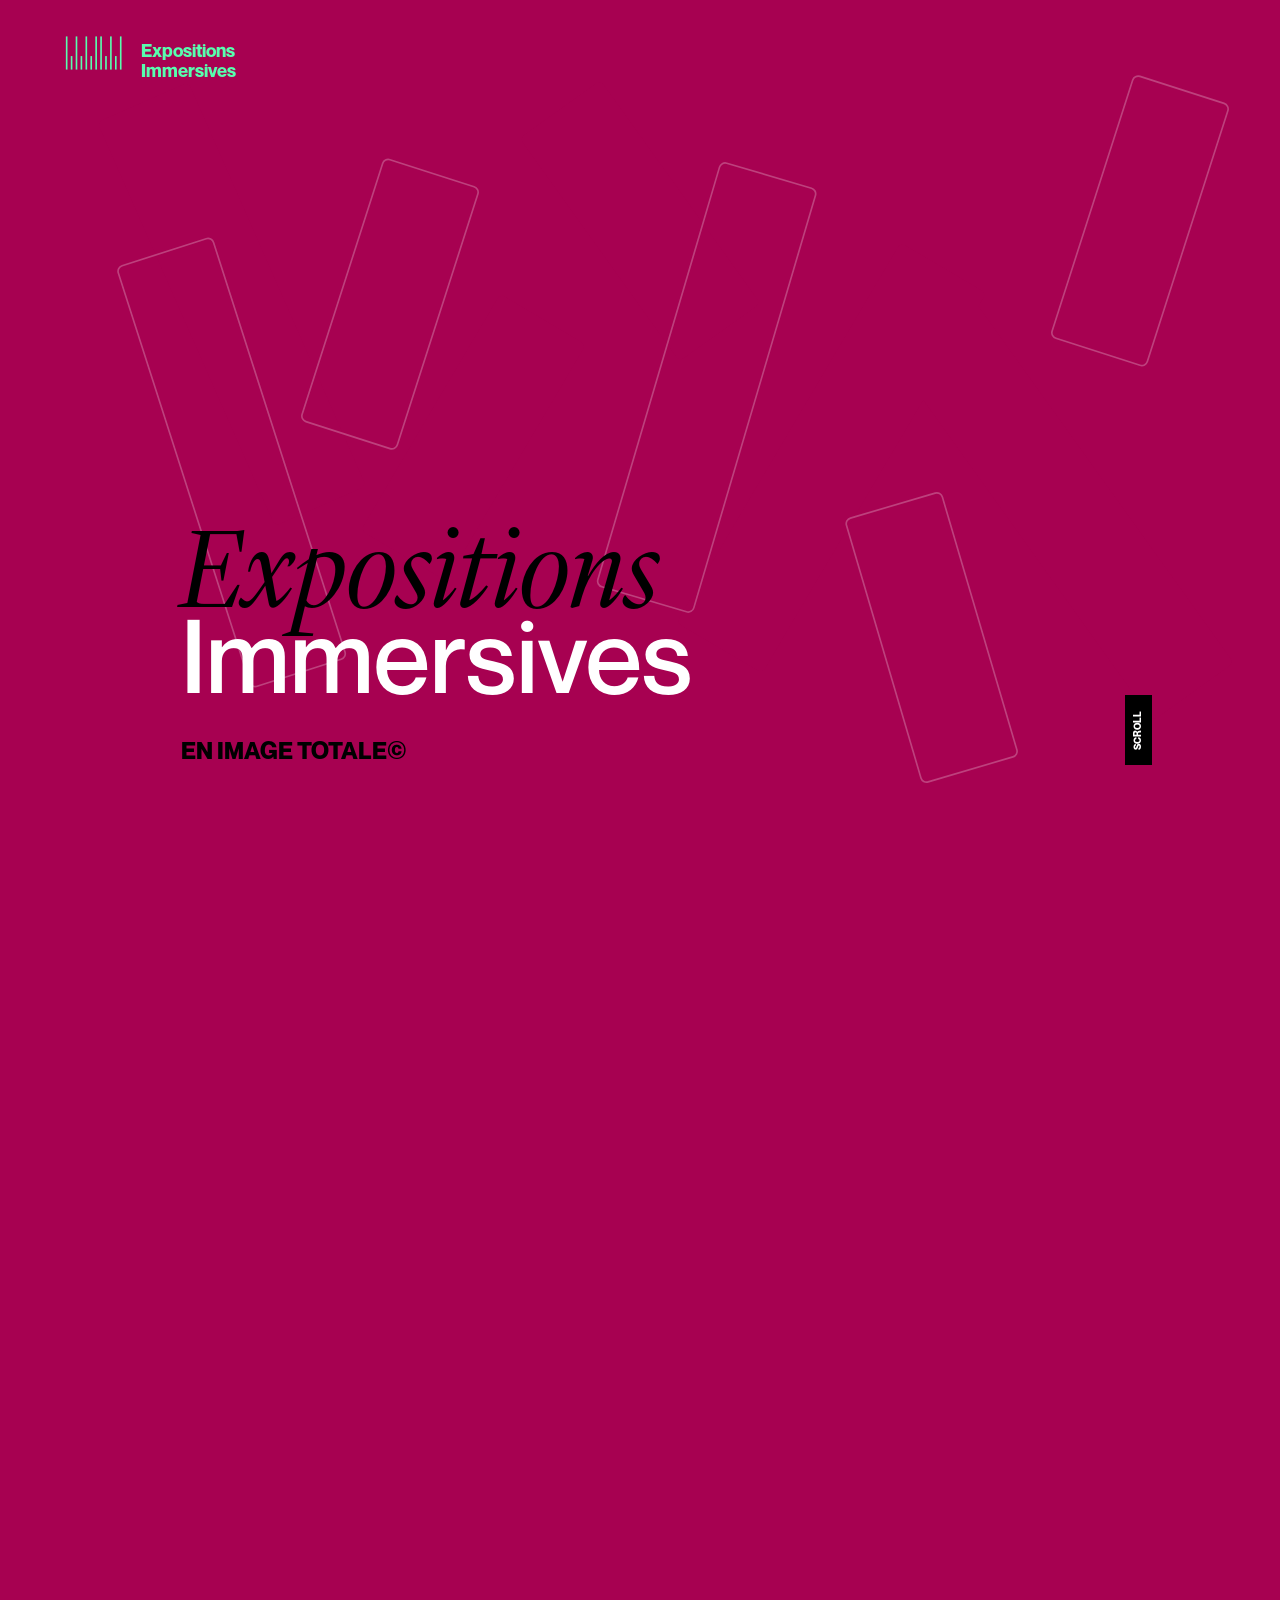
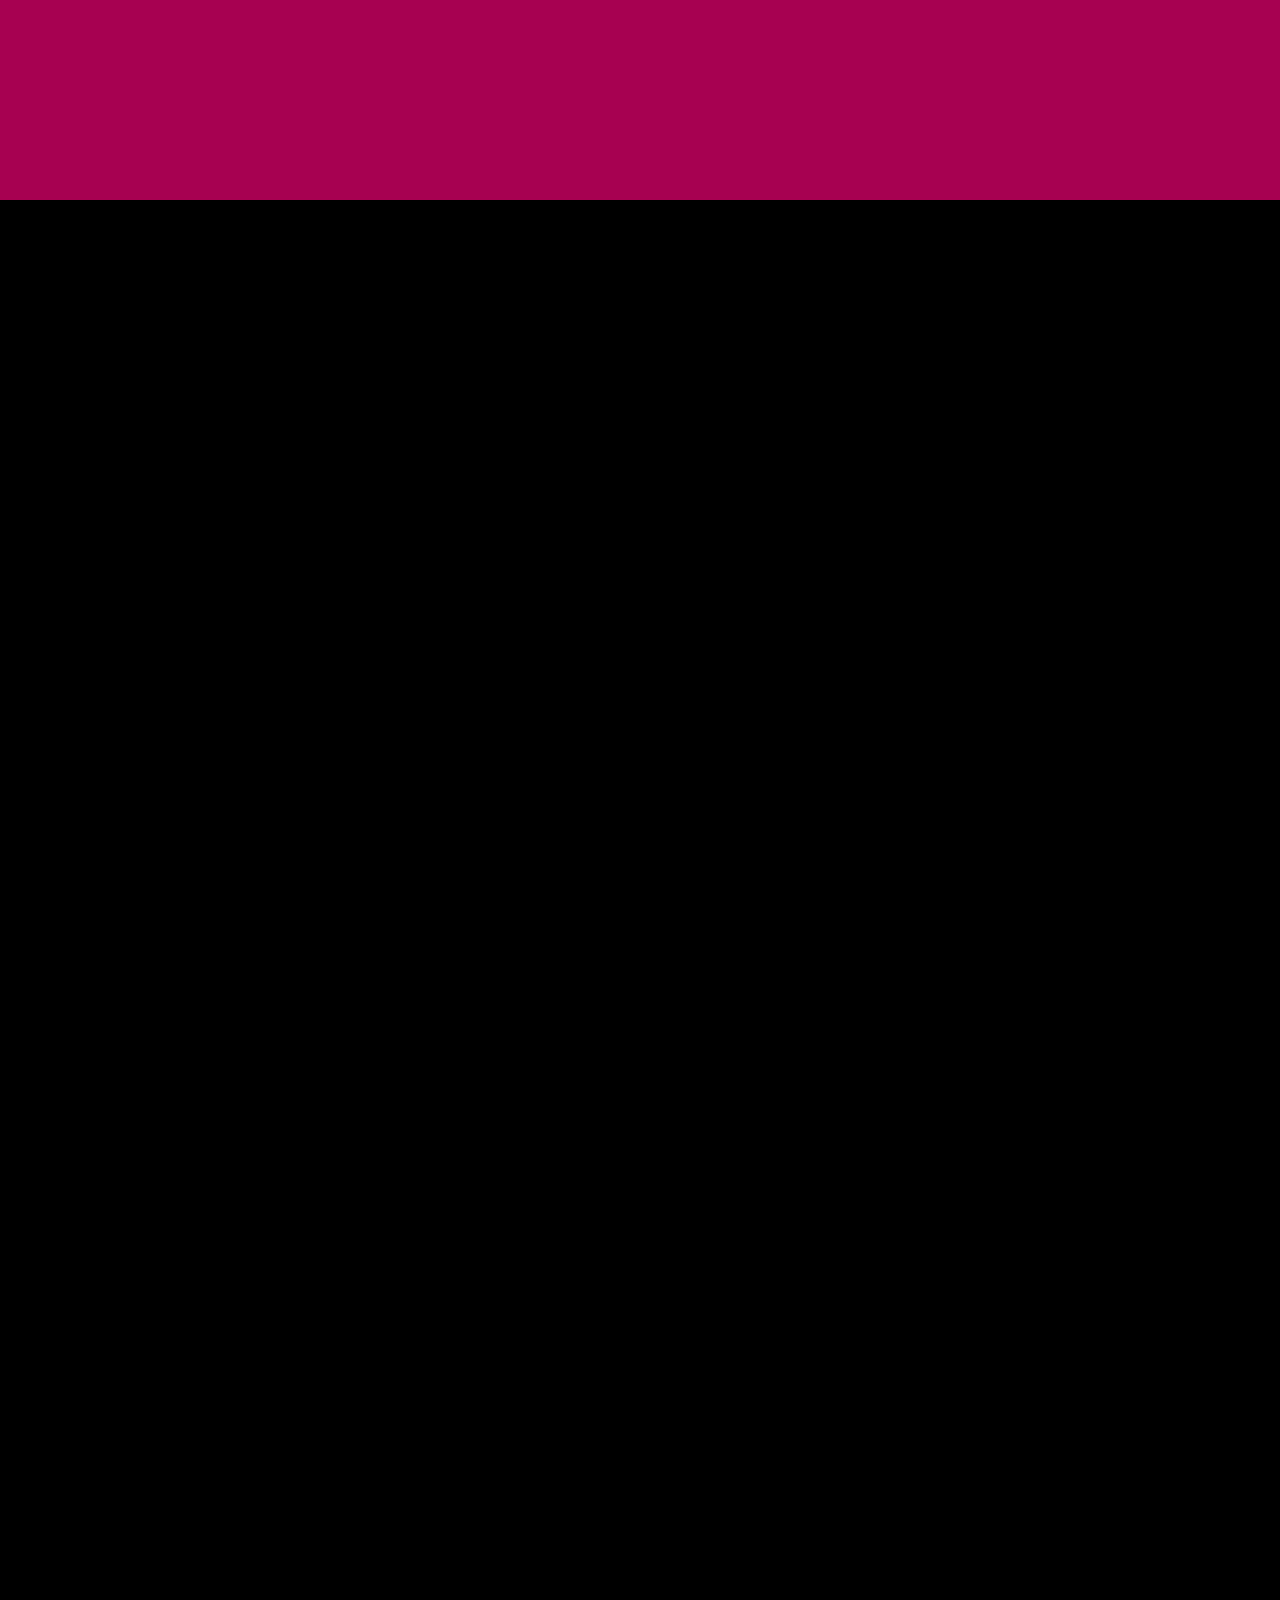
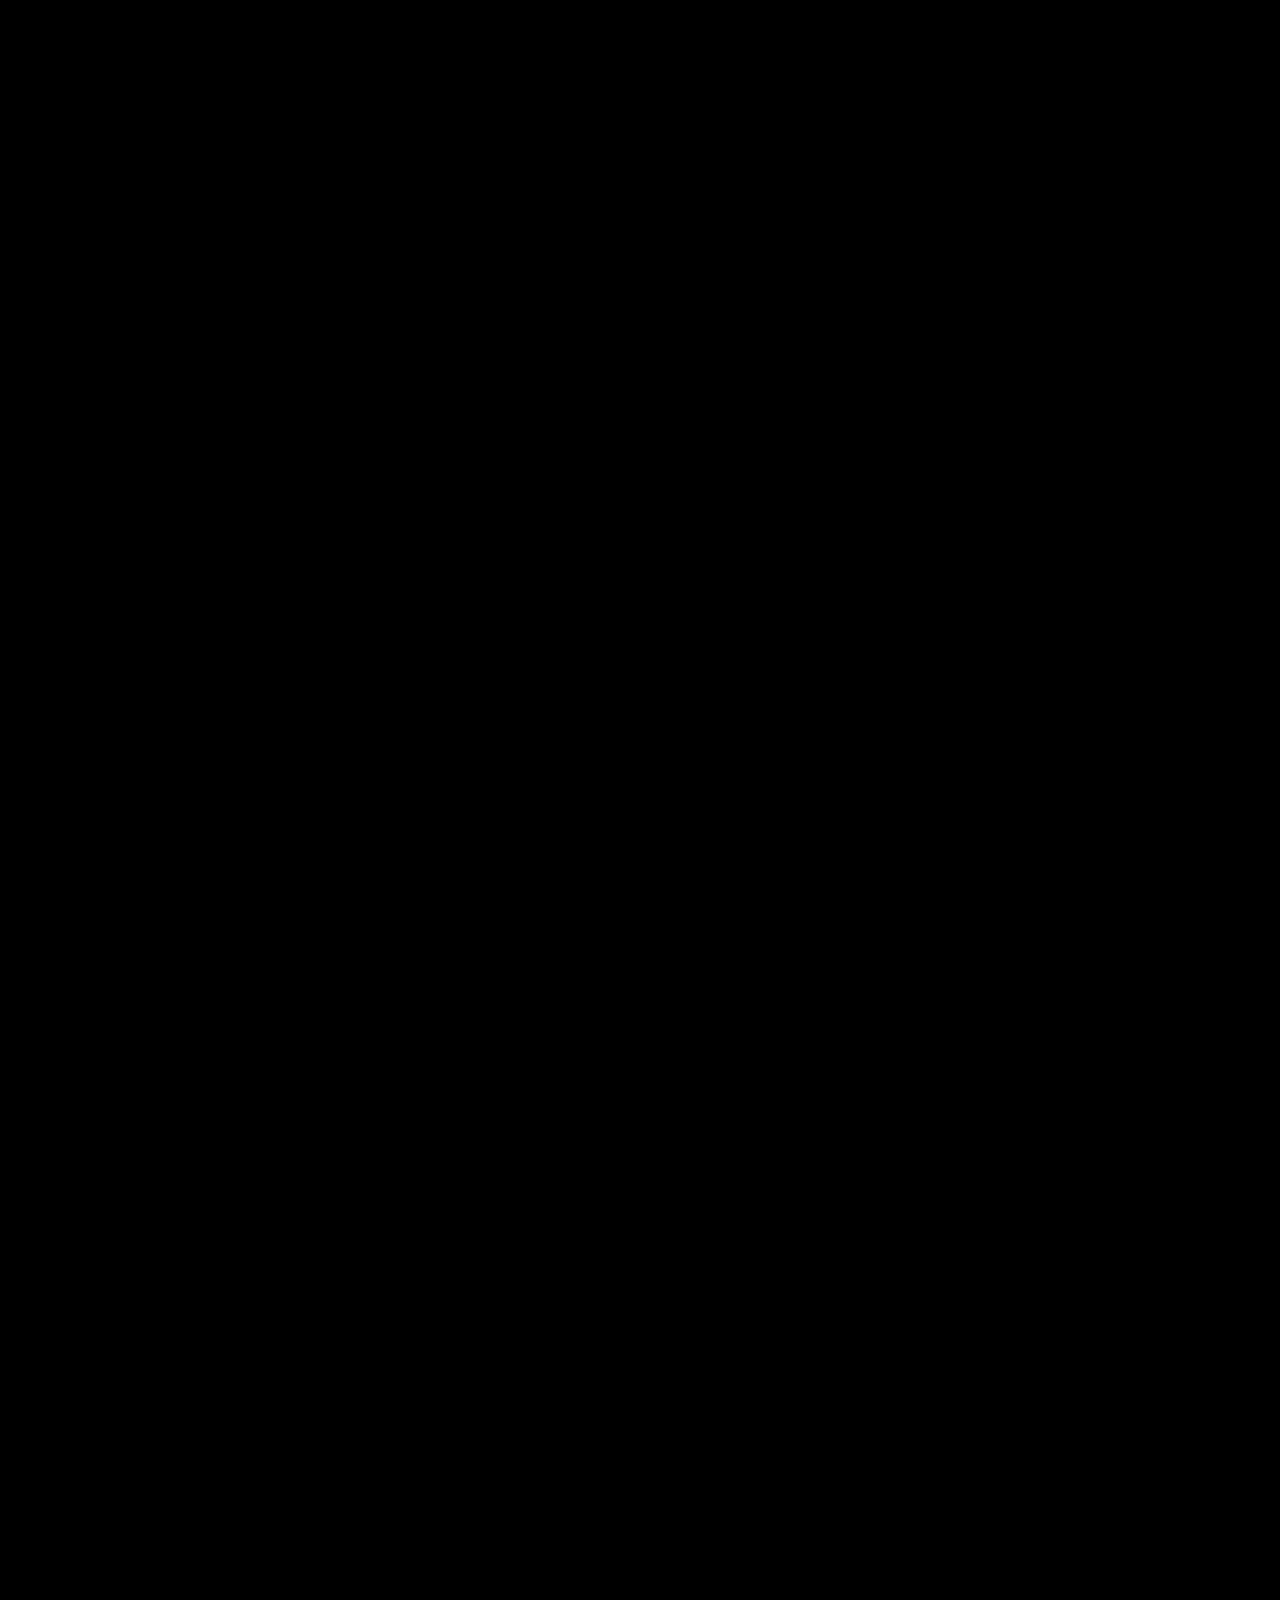
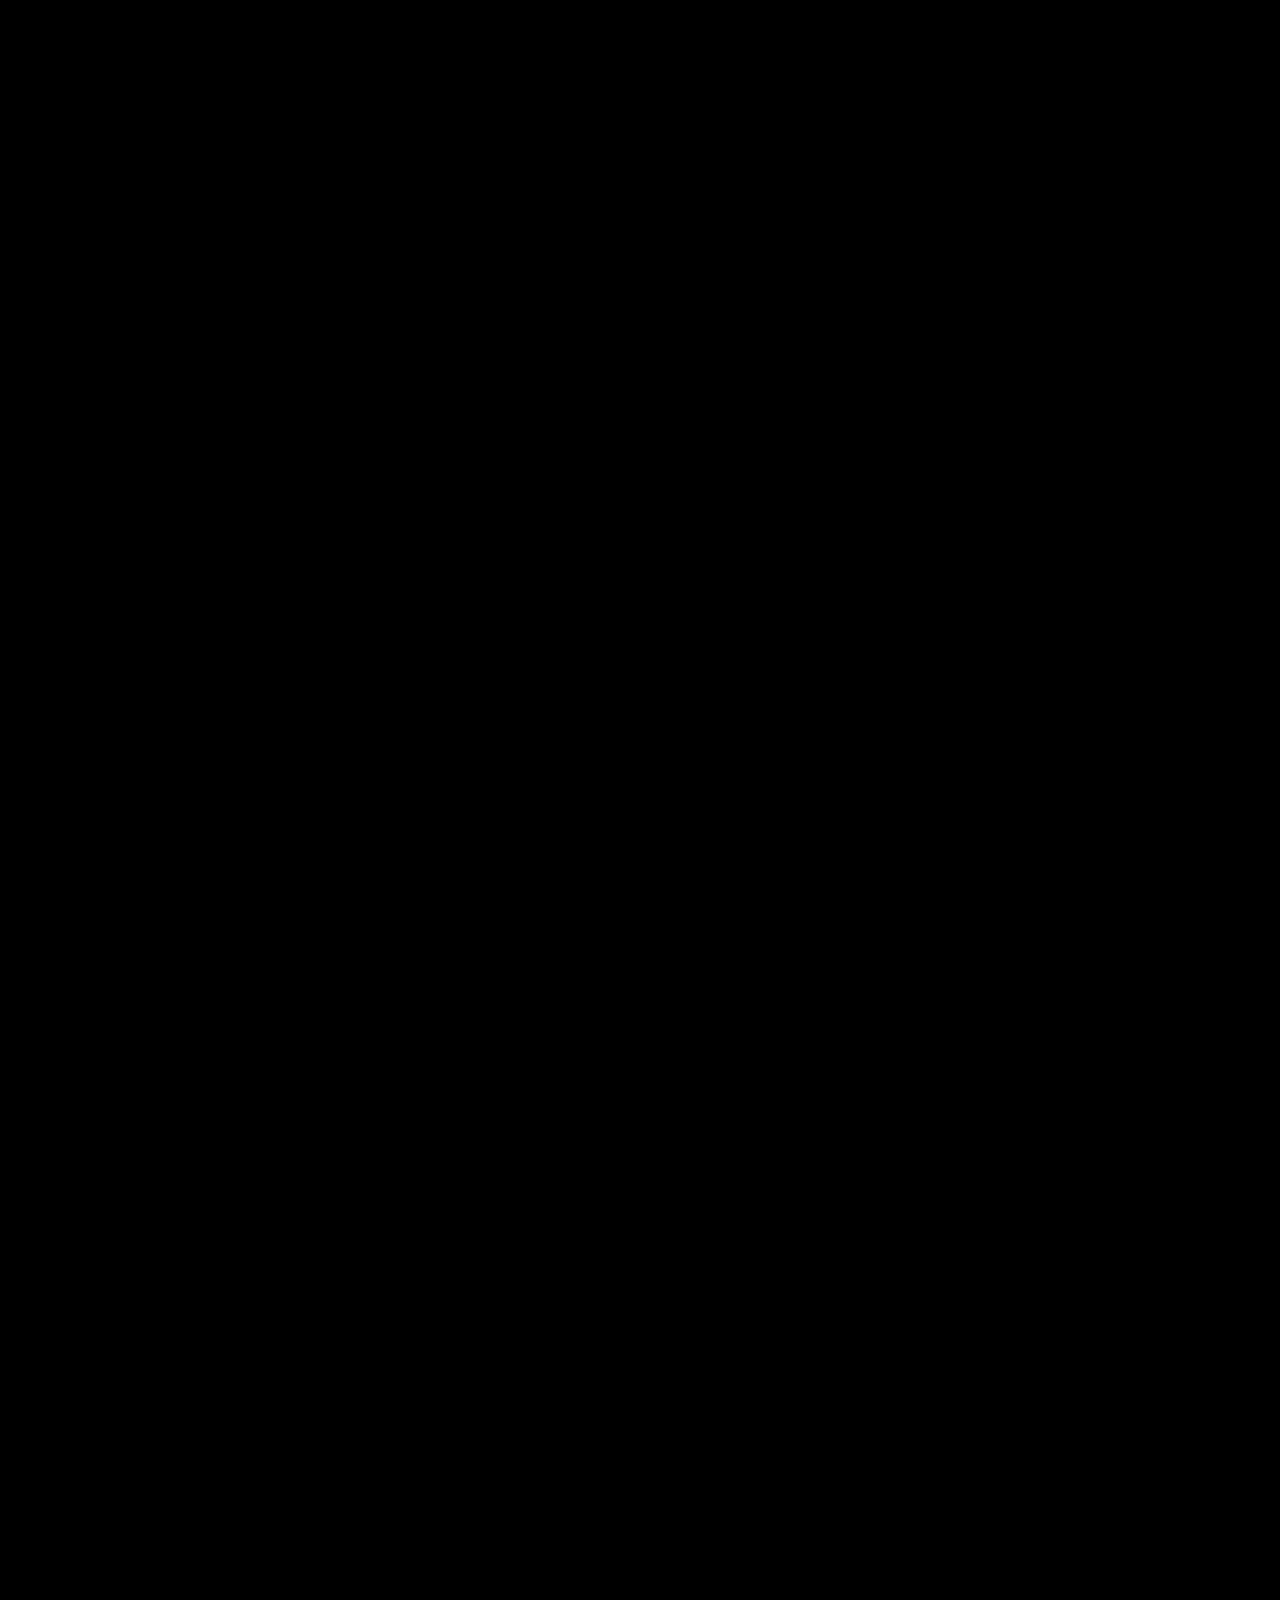
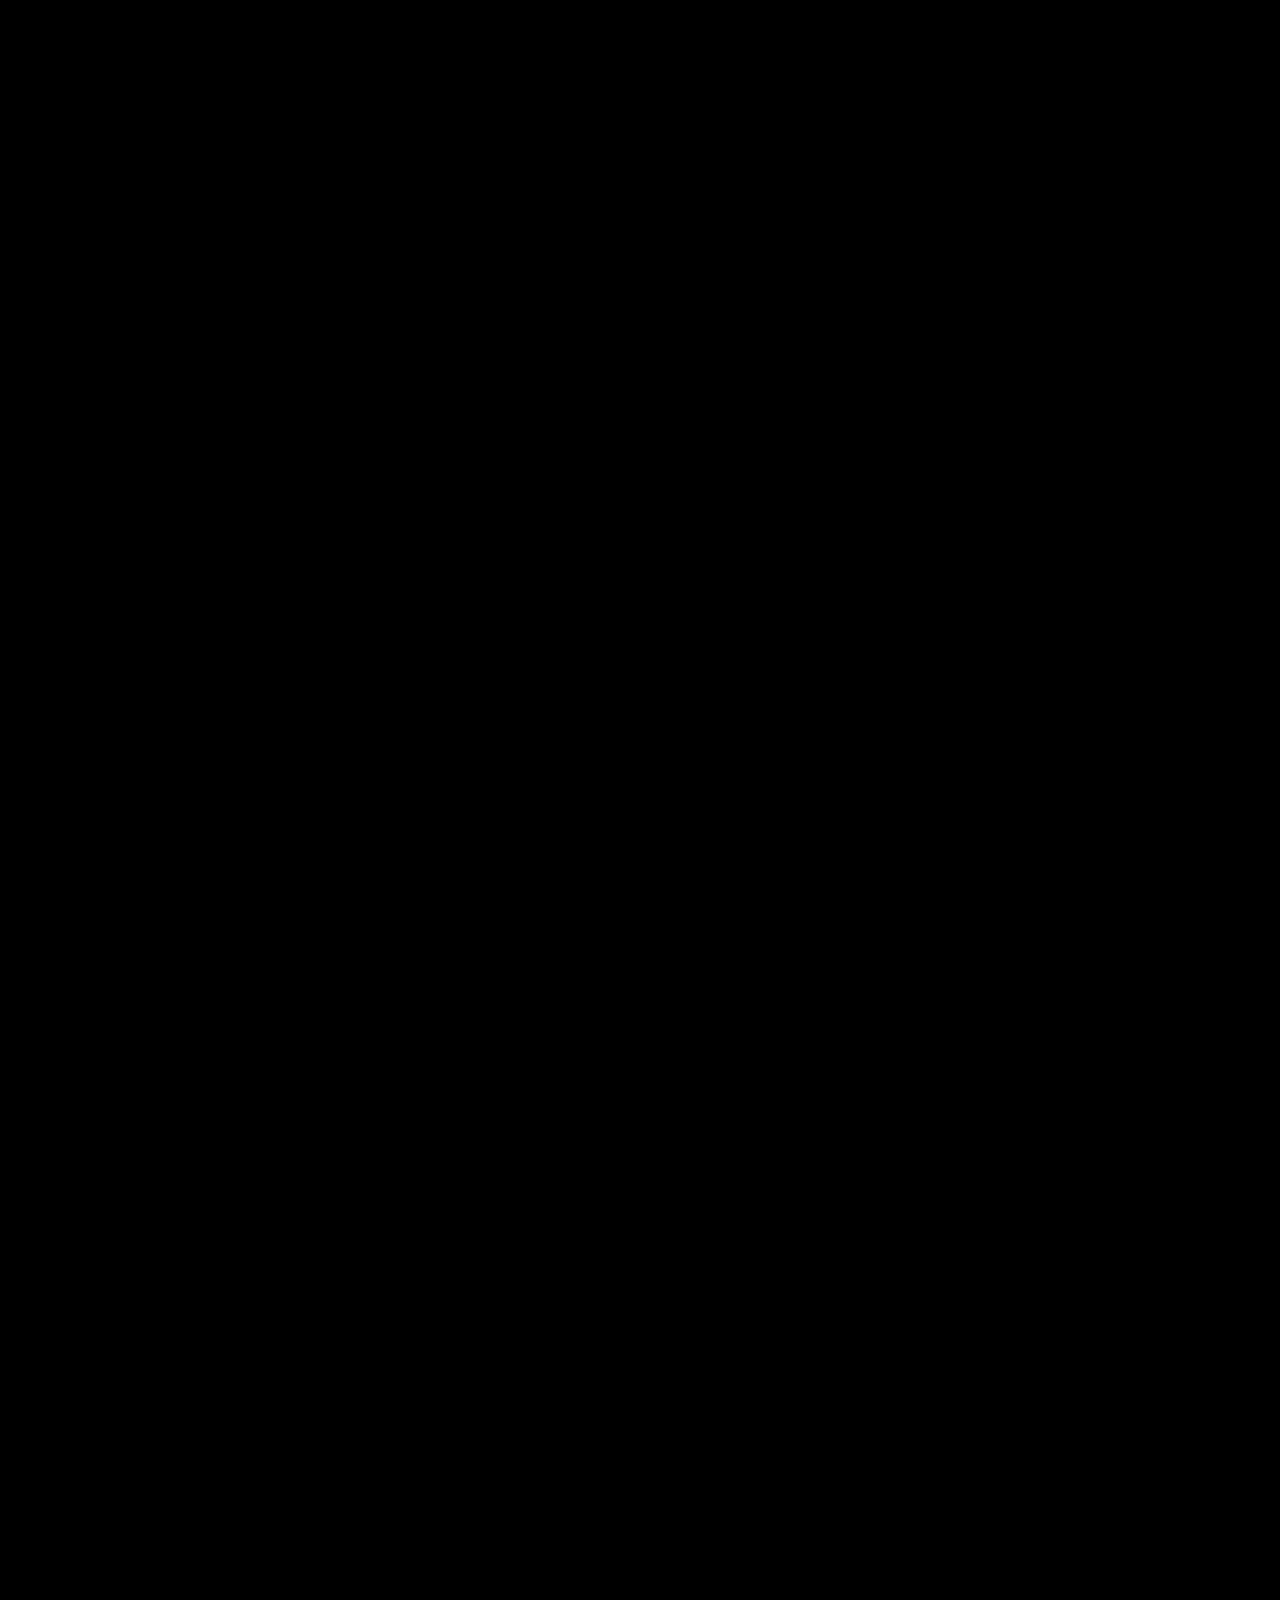
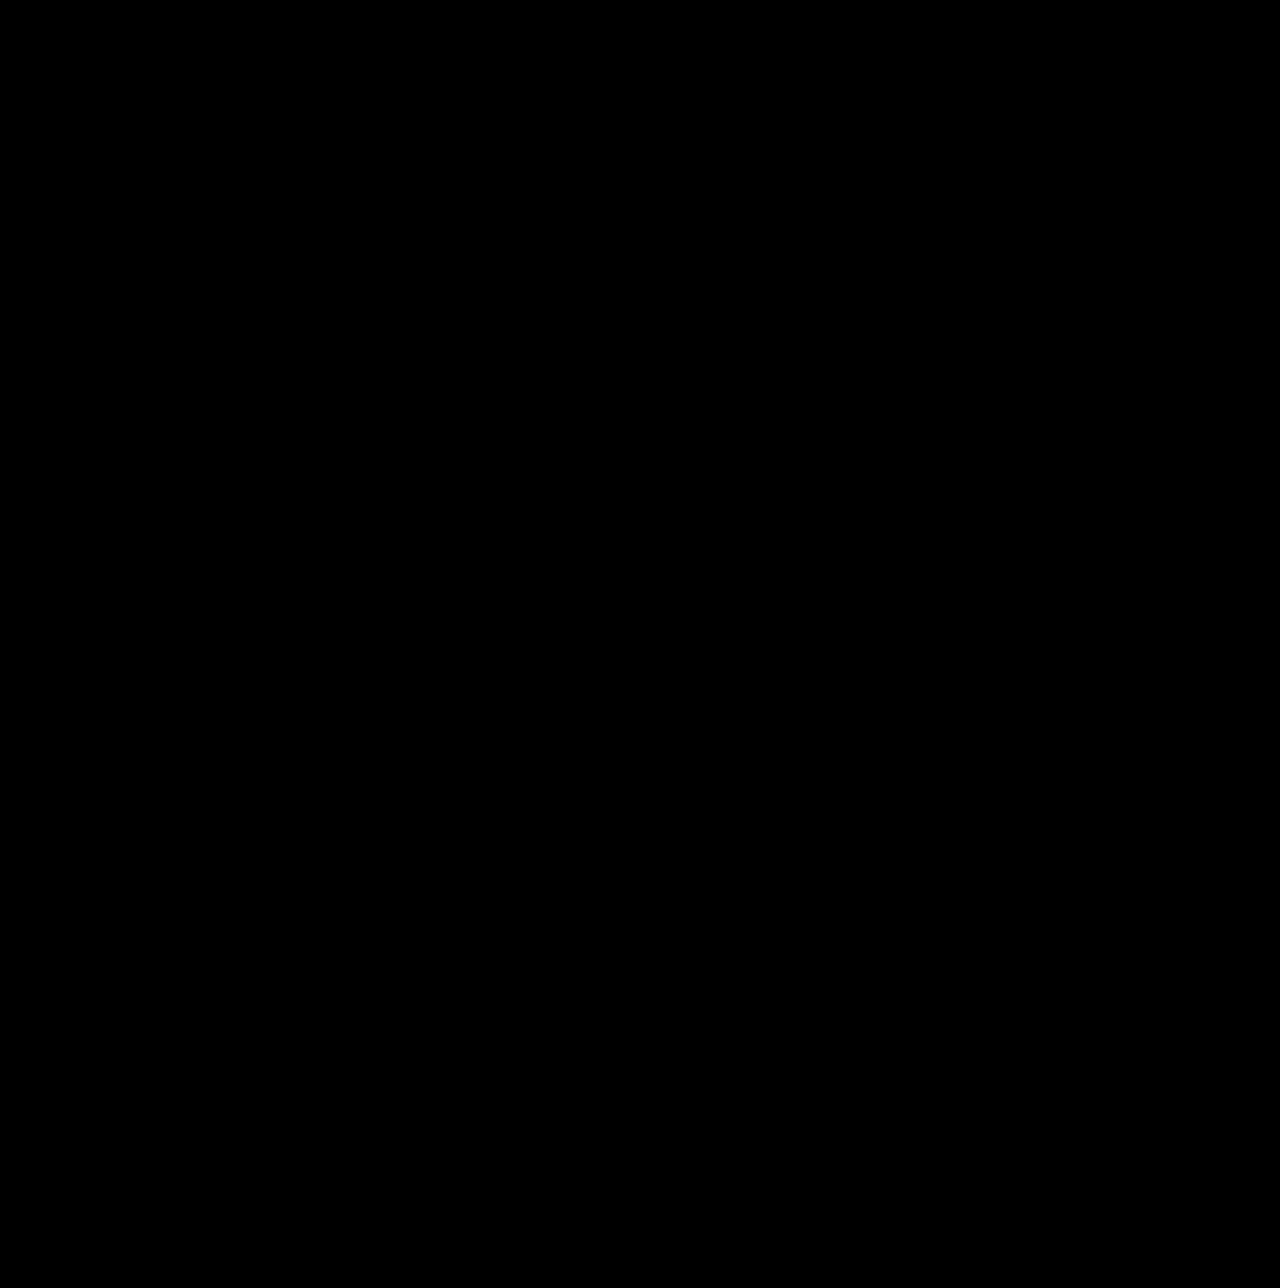
==== commit a9bd5875: "Ajout image de partage og:image" ====
--- a/index.html
+++ b/index.html
@@ -23,7 +23,7 @@
 <meta content="lililillilil - Expositions immersives sur mesure" name="twitter:title"/>
 <meta content="Depuis 2008, Annabelle Mauger et Julien Baron conçoivent des expositions immersives sur des maîtres comme Van Gogh, Picasso ou Monet." name="twitter:description"/>
 
-<meta content="noindex, nofollow" name="robots"/></head>
+<meta content="https://lililillilil.netlify.app/assets/media/lililillilil/og-share.jpg" property="og:image"/><meta content="1280" property="og:image:width"/><meta content="780" property="og:image:height"/><meta content="https://lililillilil.netlify.app/assets/media/lililillilil/og-share.jpg" name="twitter:image"/><meta content="noindex, nofollow" name="robots"/></head>
 <body class="home">
 <div aria-hidden="true" class="introCurtain"></div>
 <noscript><style>.introCurtain{display:none}</style></noscript>
